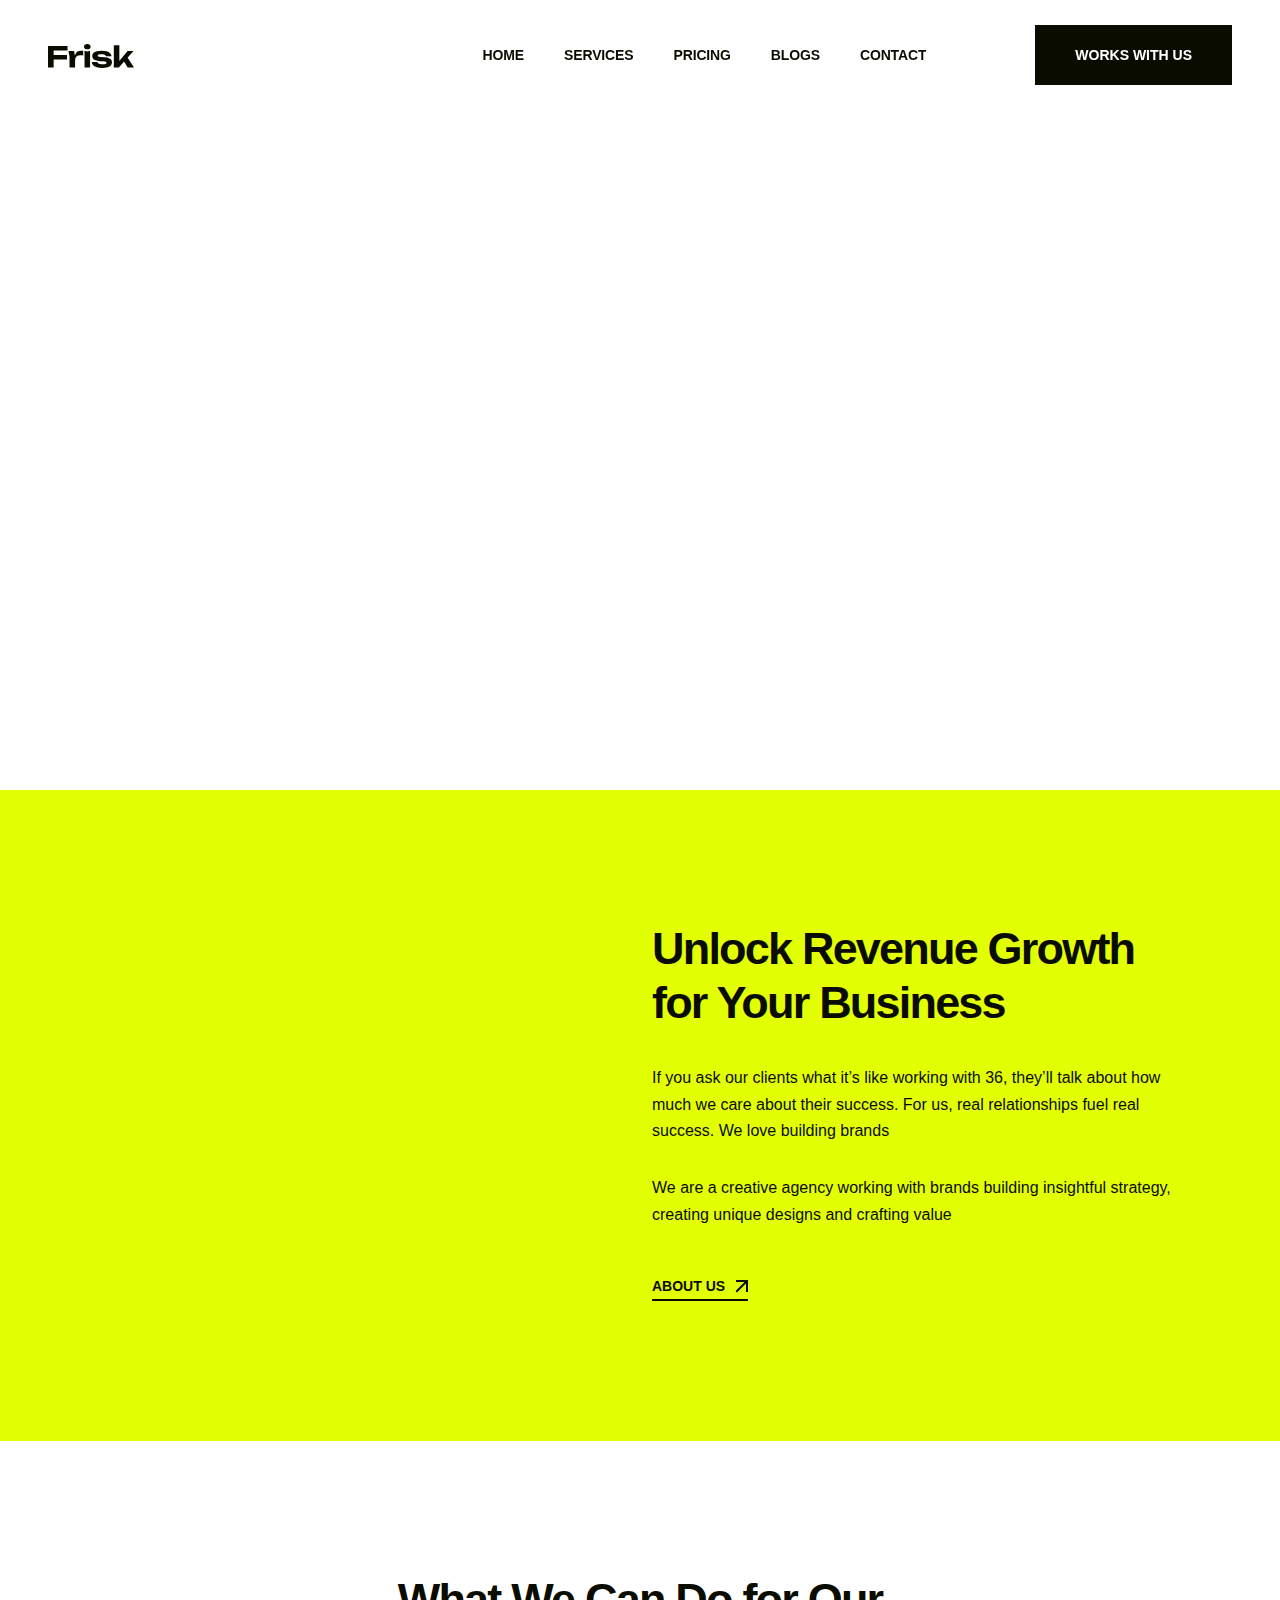
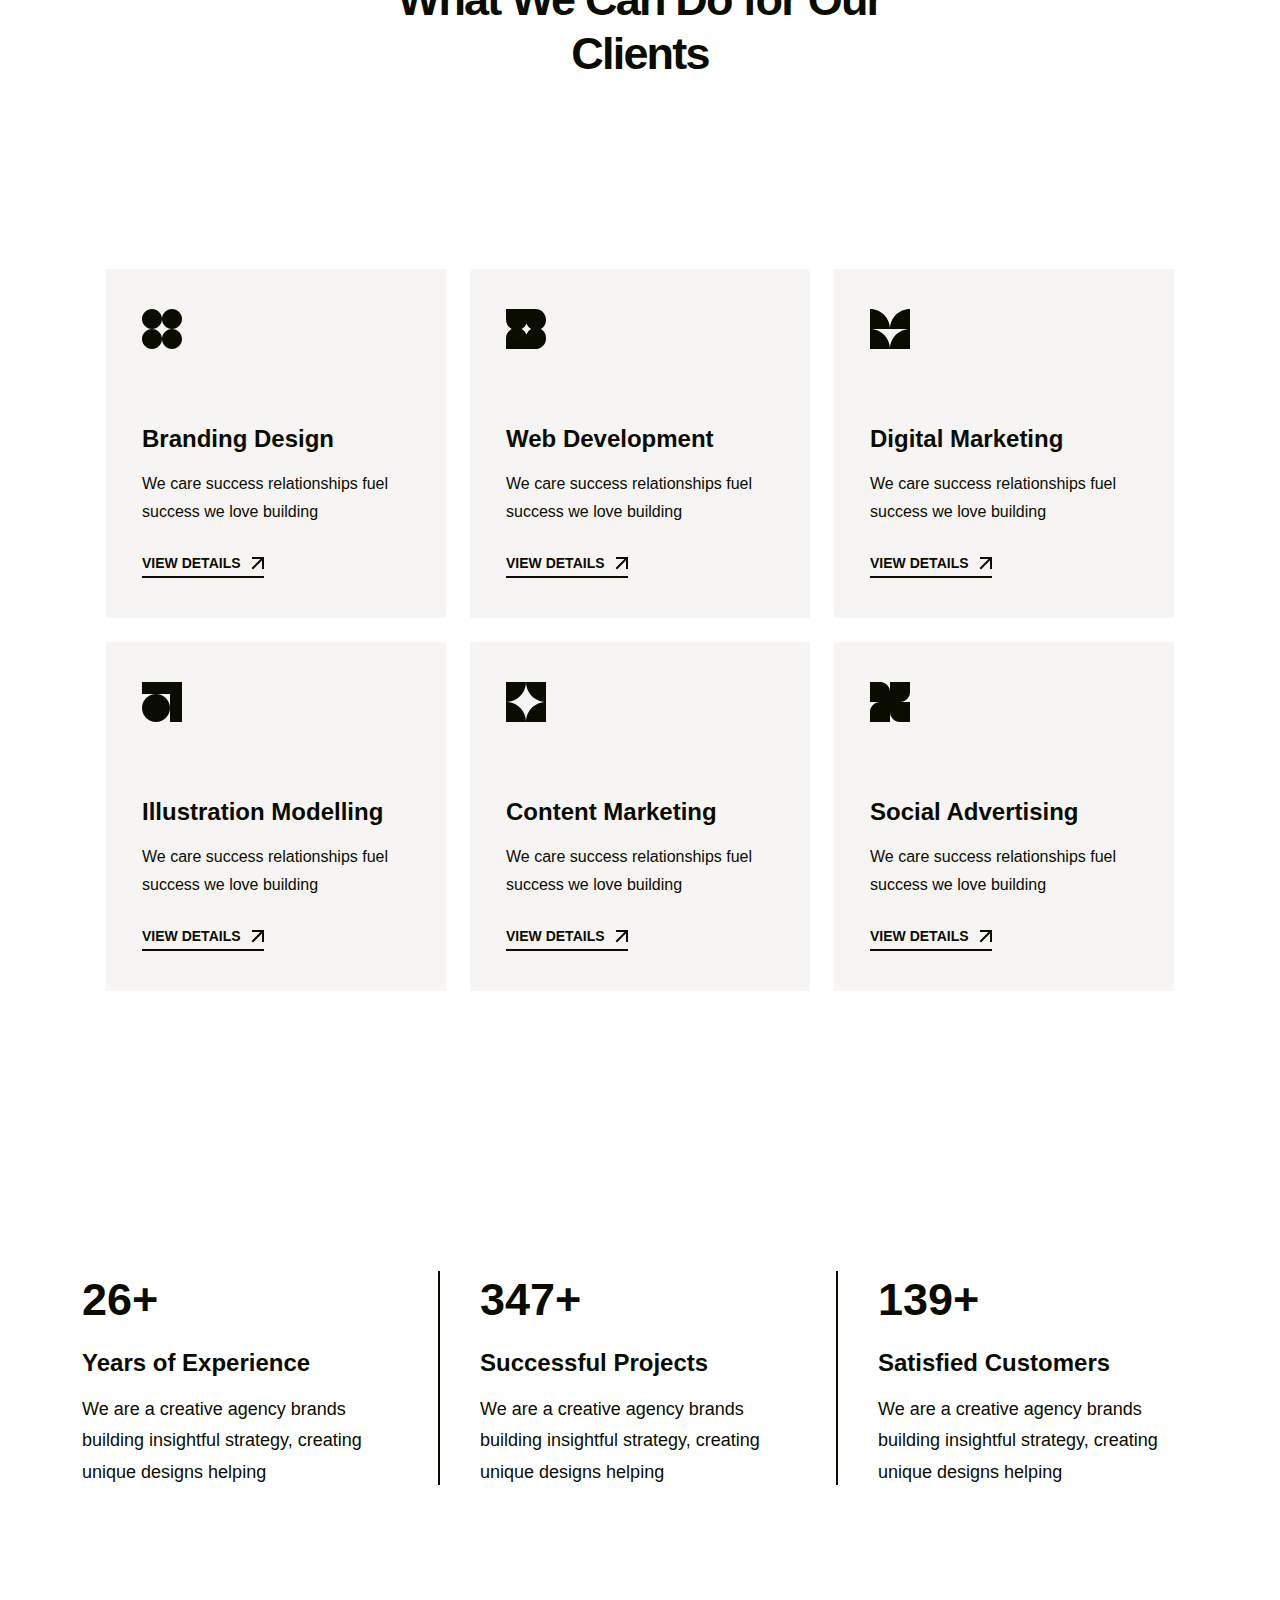
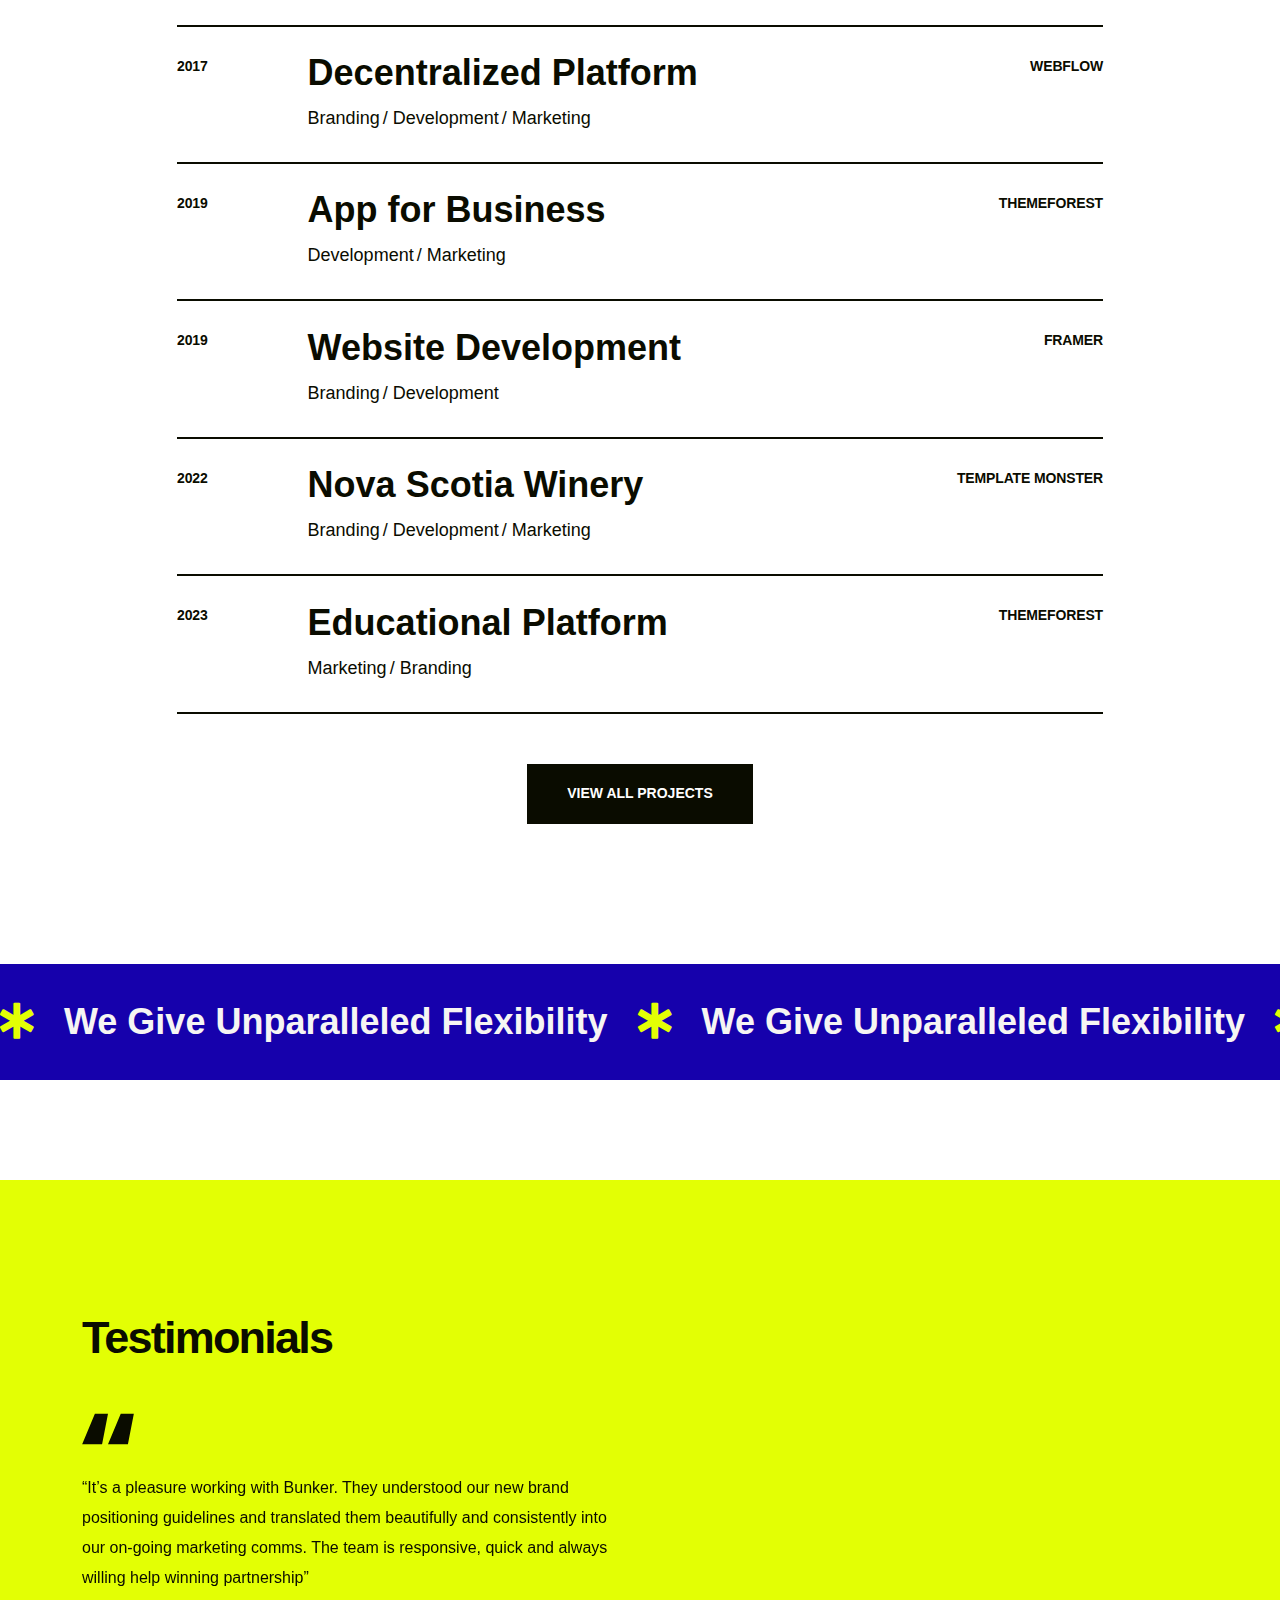
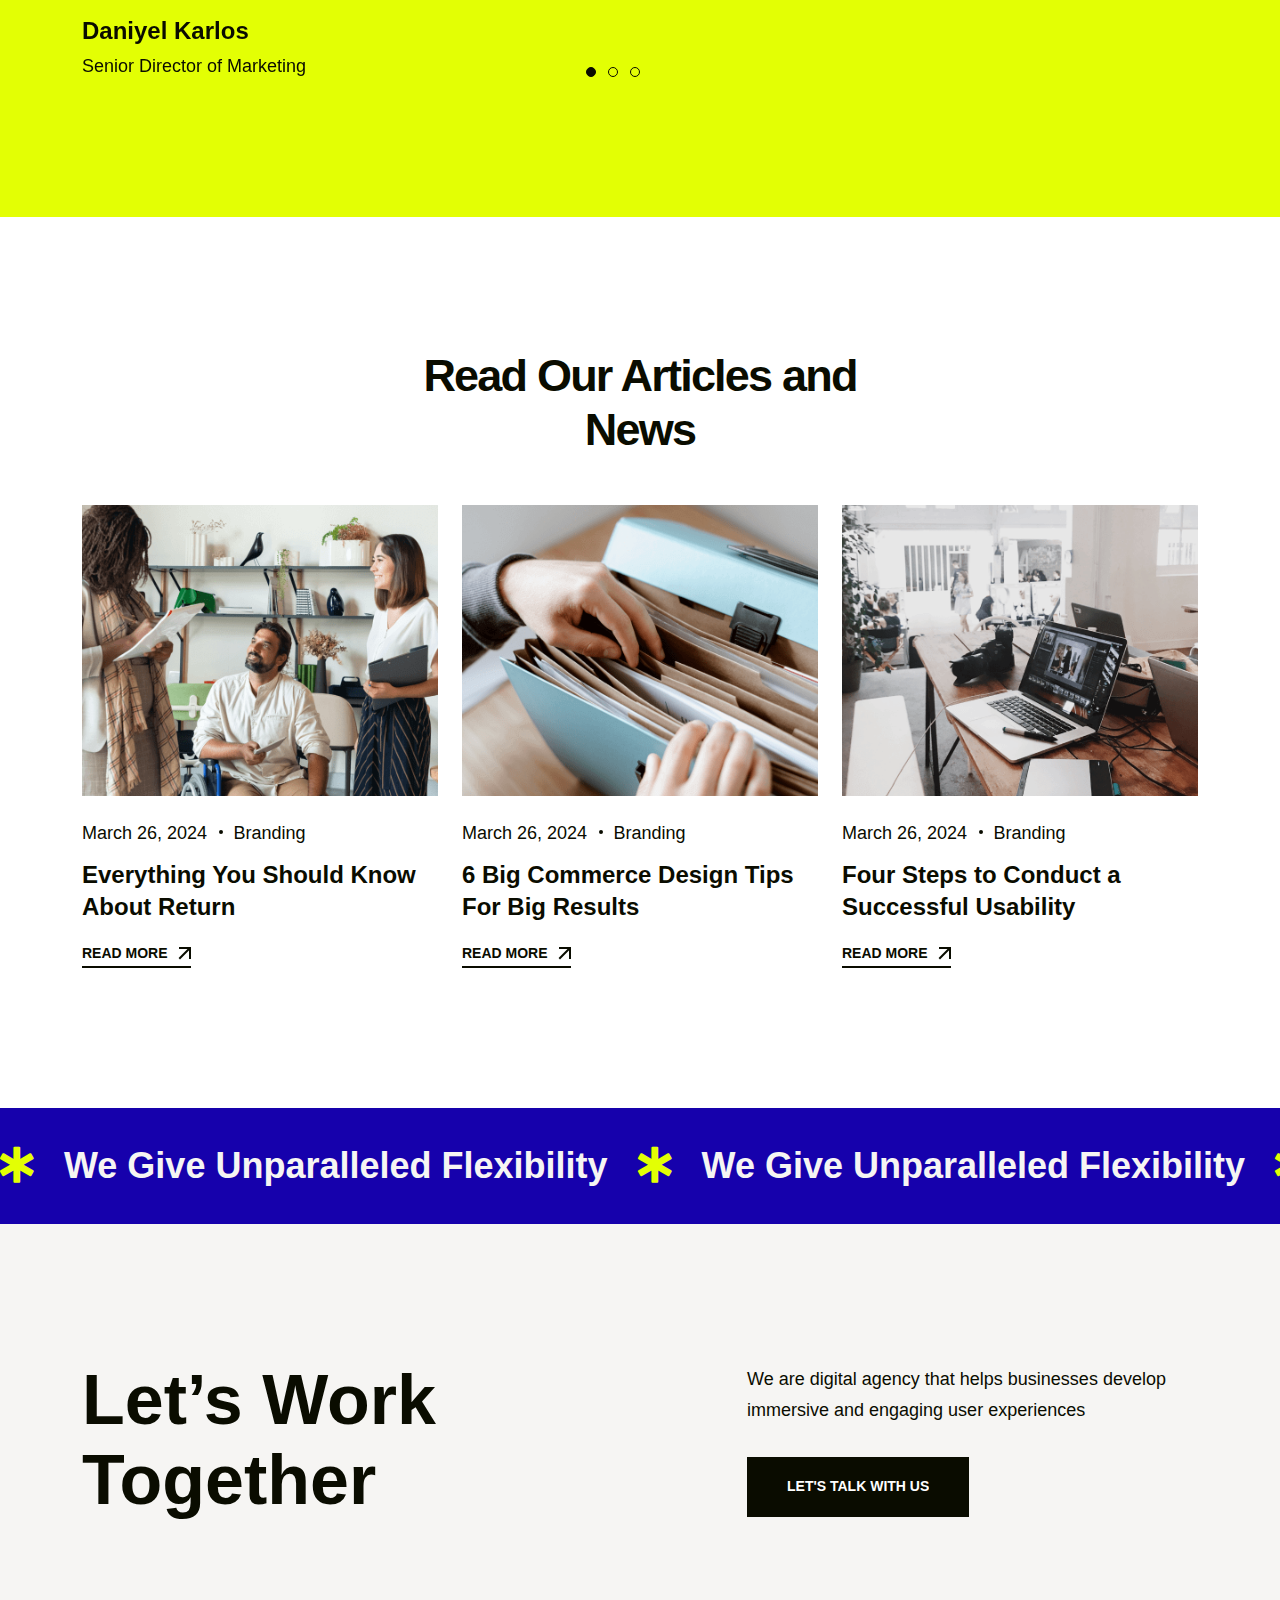
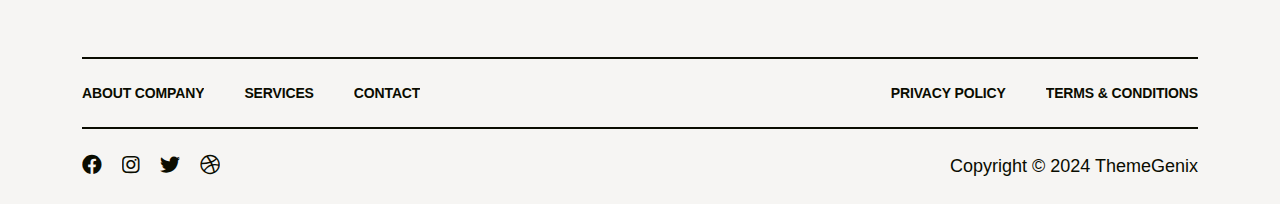
==== index.html @ 321abffb "orbital initial designs are done" ====
<!doctype html>
<html class="no-js" lang="zxx">


<!-- Mirrored from html.themegenix.com/frisk/index.html by HTTrack Website Copier/3.x [XR&CO'2014], Sun, 05 Jan 2025 12:15:01 GMT -->

<head>
    <meta charset="utf-8">
    <meta http-equiv="x-ua-compatible" content="ie=edge">
    <title>Frisk - Creative Agency & Portfolio HTML Template</title>
    <meta name="description" content="Frisk - Creative Agency & Portfolio HTML Template">
    <meta name="keywords" content="Frisk - Creative Agency & Portfolio HTML Template">
    <meta name="robots" content="INDEX,FOLLOW">

    <!-- Mobile Specific Metas -->
    <meta name="viewport" content="width=device-width, initial-scale=1, shrink-to-fit=no">

    <!-- Favicons - Place favicon.ico in the root directory -->
    <link rel="icon" type="image/png" sizes="32x32" href="assets/img/favicons/favicon.png">
    <meta name="msapplication-TileColor" content="#ffffff">
    <meta name="msapplication-TileImage" content="assets/img/favicons/ms-icon-144x144.html">
    <meta name="theme-color" content="#ffffff">

    <!--==============================
	  Google Fonts
	============================== -->
    <link rel="preconnect" href="../../fonts.googleapis.com/index.html">
    <link rel="preconnect" href="../../fonts.gstatic.com/index.html" crossorigin>
    <link
        href="../../fonts.googleapis.com/css28337.css?family=Poppins:wght@300;400;500;600;700;800&amp;family=Unbounded:wght@400;500;600;700&amp;display=swap"
        rel="stylesheet">



    <!--==============================
	    All CSS File
	============================== -->
    <link rel="stylesheet" href="assets/css/bootstrap.min.css">
    <link rel="stylesheet" href="assets/css/all.min.css">
    <link rel="stylesheet" href="assets/css/magnific-popup.min.css">
    <link rel="stylesheet" href="assets/css/slick.min.css">
    <link rel="stylesheet" href="assets/css/animate.min.css">
    <link rel="stylesheet" href="assets/css/imageRevealHover.css">
    <!-- Theme Custom CSS -->
    <link rel="stylesheet" href="assets/css/style.css">

</head>

<body>
    <!--********************************
   		Code Start From Here
	******************************** -->

    <!--==============================
     Preloader
    ==============================-->
    <div class="preloader">
        <div class="preloader-inner">
            <span></span>
            <span></span>
            <span></span>
            <span></span>
        </div>
    </div>

    <div class="popup-search-box">
        <button class="searchClose"><img src="assets/img/icon/close.svg" alt="img"></button>
        <form action="#">
            <input type="text" placeholder="Search Here..">
            <button type="submit"><img src="assets/img/icon/search-white.svg" alt="img"></button>
        </form>
    </div>

    <div class="sidemenu-wrapper">
        <div class="sidemenu-content">
            <button class="closeButton sideMenuCls"><img src="assets/img/icon/close.svg" alt="icon"></button>
            <div class="widget footer-widget">
                <div class="widget-about">
                    <div class="footer-logo">
                        <a href="index.html"><img src="assets/img/logo-white.svg" alt="Ovation"></a>
                    </div>
                    <p class="about-text">We are digital agency that helps businesses develop immersive and engaging</p>
                    <div class="sidebar-wrap">
                        <h6>27 Division St, New York,</h6>
                        <h6>NY 10002, USA</h6>
                    </div>
                    <div class="sidebar-wrap">
                        <h6><a href="tel:1800123654987">+1 800 123 654 987 </a></h6>
                        <h6><a href="mailto:frisk.agency@mail.com">frisk.agency@mail.com</a></h6>
                    </div>
                    <div class="social-btn style2">
                        <a href="https://www.facebook.com/">
                            <span class="link-effect">
                                <span class="effect-1"><i class="fab fa-facebook"></i></span>
                                <span class="effect-1"><i class="fab fa-facebook"></i></span>
                            </span>
                        </a>
                        <a href="https://instagram.com/">
                            <span class="link-effect">
                                <span class="effect-1"><i class="fab fa-instagram"></i></span>
                                <span class="effect-1"><i class="fab fa-instagram"></i></span>
                            </span>
                        </a>
                        <a href="https://twitter.com/">
                            <span class="link-effect">
                                <span class="effect-1"><i class="fab fa-twitter"></i></span>
                                <span class="effect-1"><i class="fab fa-twitter"></i></span>
                            </span>
                        </a>
                        <a href="https://dribbble.com/">
                            <span class="link-effect">
                                <span class="effect-1"><i class="fab fa-dribbble"></i></span>
                                <span class="effect-1"><i class="fab fa-dribbble"></i></span>
                            </span>
                        </a>
                    </div>
                </div>
            </div>
            <div class="d-flex justify-content-end">
                <a href="contact.html" class="chat-btn gsap-magnetic">Let’s Talk with us</a>
            </div>
        </div>
    </div>
    <!--==============================
    Mobile Menu
    ============================== -->
    <div class="mobile-menu-wrapper">
        <div class="mobile-menu-area">
            <button class="menu-toggle"><i class="fas fa-times"></i></button>
            <div class="mobile-logo">
                <a href="index.html"><img src="assets/img/logo.svg" alt="Ovation"></a>
            </div>
            <div class="mobile-menu">
                <ul>
                    <li class="menu-item-has-children">
                        <a href="index.html">Home</a>
                    </li>
                    <li class="menu-item-has-children">
                        <a href="service.html">Services</a>
                    </li>
                    <li class="menu-item-has-children">
                        <a href="pricing.html">Pricing</a>
                    </li>
                    <li class="menu-item-has-children">
                        <a href="blog-2.html">Blogs</a>
                    </li>
                    <li>
                        <a href="contact.html">Contact</a>
                    </li>
                </ul>
            </div>
            <div class="sidebar-wrap">
                <h6>27 Division St, New York,</h6>
                <h6>NY 10002, USA</h6>
            </div>
            <div class="sidebar-wrap">
                <h6><a href="tel:1800123654987">+1 800 123 654 987 </a></h6>
                <h6><a href="mailto:frisk.agency@mail.com">frisk.agency@mail.com</a></h6>
            </div>
            <div class="social-btn style3">
                <a href="https://www.facebook.com/">
                    <span class="link-effect">
                        <span class="effect-1"><i class="fab fa-facebook"></i></span>
                        <span class="effect-1"><i class="fab fa-facebook"></i></span>
                    </span>
                </a>
                <a href="https://instagram.com/">
                    <span class="link-effect">
                        <span class="effect-1"><i class="fab fa-instagram"></i></span>
                        <span class="effect-1"><i class="fab fa-instagram"></i></span>
                    </span>
                </a>
                <a href="https://twitter.com/">
                    <span class="link-effect">
                        <span class="effect-1"><i class="fab fa-twitter"></i></span>
                        <span class="effect-1"><i class="fab fa-twitter"></i></span>
                    </span>
                </a>
                <a href="https://dribbble.com/">
                    <span class="link-effect">
                        <span class="effect-1"><i class="fab fa-dribbble"></i></span>
                        <span class="effect-1"><i class="fab fa-dribbble"></i></span>
                    </span>
                </a>
            </div>
        </div>
    </div>
    <!--==============================
	Header Area
    ==============================-->
    <header class="nav-header header-layout1">
        <div class="sticky-wrapper">
            <!-- Main Menu Area -->
            <div class="menu-area">
                <div class="container-fluid">
                    <div class="row align-items-center justify-content-between">
                        <div class="col-auto">
                            <div class="header-logo">
                                <a href="index.html"><img src="assets/img/logo.svg" alt="logo"></a>
                            </div>
                        </div>
                        <div class="col-auto ms-auto">
                            <nav class="main-menu d-none d-lg-inline-block">
                                <ul>
                                    <li class="active menu-item-has-children">
                                        <a href="index.html">
                                            <span class="link-effect">
                                                <span class="effect-1">HOME</span>
                                                <span class="effect-1">HOME</span>
                                            </span>
                                        </a>
                                    </li>
                                    <li class="menu-item-has-children">
                                        <a href="service.html">
                                            <span class="link-effect">
                                                <span class="effect-1">SERVICES</span>
                                                <span class="effect-1">SERVICES</span>
                                            </span>
                                        </a>
                                    </li>
                                    <li class="menu-item-has-children">
                                        <a href="pricing.html">
                                            <span class="link-effect">
                                                <span class="effect-1">PRICING</span>
                                                <span class="effect-1">PRICING</span>
                                            </span>
                                        </a>
                                    </li>
                                    <li class="menu-item-has-children">
                                        <a href="blog-2.html">
                                            <span class="link-effect">
                                                <span class="effect-1">BLOGS</span>
                                                <span class="effect-1">BLOGS</span>
                                            </span>
                                        </a>
                                    </li>
                                    <li>
                                        <a href="contact.html">
                                            <span class="link-effect">
                                                <span class="effect-1">CONTACT</span>
                                                <span class="effect-1">CONTACT</span>
                                            </span>
                                        </a>
                                    </li>
                                </ul>
                            </nav>
                            <div class="navbar-right d-inline-flex d-lg-none">
                                <button type="button" class="menu-toggle sidebar-btn">
                                    <span class="line"></span>
                                    <span class="line"></span>
                                    <span class="line"></span>
                                </button>
                            </div>
                        </div>
                        <div class="col-auto d-none d-lg-block">
                            <div class="header-button">
                                <a href="project.html" class="btn">
                                    <span class="link-effect">
                                        <span class="effect-1">WORKS WITH US</span>
                                        <span class="effect-1">WORKS WITH US</span>
                                    </span>
                                </a>
                            </div>
                        </div>
                        <!-- <div class="col-auto d-none d-lg-block">
                            <div class="header-button">
                                <button type="button" class="sidebar-btn sideMenuToggler">
                                    <span class="line"></span>
                                    <span class="line"></span>
                                    <span class="line"></span>
                                </button>
                            </div>
                        </div> -->
                    </div>
                </div>
            </div>
        </div>
    </header>

    <!--==============================
    Hero Area
    ==============================-->
    <div class="hero-wrapper hero-1" id="hero">
        <div class="container">
            <div class="hero-style1">
                <div class="row">
                    <div class="col-lg-12">
                        <h1 class="hero-title wow img-custom-anim-left" data-wow-duration="1.5s" data-wow-delay="0.1s">
                            Next Generation</h1>

                        <h1 class="hero-title text-lg-end wow img-custom-anim-right" data-wow-duration="1.7s"
                            data-wow-delay="0.1s">Digital Agency</h1>
                    </div>
                    <div class="col-lg-6 offset-lg-6">
                        <p class="hero-text wow img-custom-anim-right" data-wow-duration="1.5s" data-wow-delay="0.1s">We
                            are digital agency that helps businesses develop immersive and engaging user experiences
                            that drive top level growth</p>
                        <div class="btn-group fade_right">
                            <a href="project.html" class="btn wow img-custom-anim-right">
                                <span class="link-effect">
                                    <span class="effect-1">VIEW OUR WORKS</span>
                                    <span class="effect-1">VIEW OUR WORKS</span>
                                </span>
                            </a>
                        </div>
                    </div>
                </div>
                <div class="hero-year-tag wow img-custom-anim-left">
                    <img src="assets/img/icon/worldwide.svg" alt="img">
                    <h6>Agency of this year worldwide</h6>
                </div>
            </div>
        </div>
    </div>
    <!--======== / Hero Section ========-->

    <!--==============================
    About Area
    ==============================-->
    <div class="about-area-1 space bg-theme">
        <div class="about-img-1-1 shape-mockup img-custom-anim-left wow" data-left="0" data-top="-100px"
            data-bottom="140px" data-wow-duration="1.5s" data-wow-delay="0.1s">
            <img src="assets/img/normal/about_1-1.jpg" alt="img">
        </div>
        <div class="container">
            <div class="row align-items-center justify-content-end">
                <div class="col-lg-6">
                    <div class="overflow-hidden">
                        <div class="about-content-wrap ">
                            <div class="title-area mb-0">
                                <h2 class="sec-title">Unlock Revenue Growth for Your Business</h2>
                                <p class="sec-text mt-35">If you ask our clients what it’s like working with 36, they’ll
                                    talk about how much we care about their success. For us, real relationships fuel
                                    real success. We love building brands</p>
                                <p class="sec-text mt-30">We are a creative agency working with brands building
                                    insightful strategy, creating unique designs and crafting value</p>
                                <div class="btn-wrap mt-50">
                                    <a href="about.html" class="link-btn">
                                        <span class="link-effect">
                                            <span class="effect-1">ABOUT US</span>
                                            <span class="effect-1">ABOUT US</span>
                                        </span>
                                        <img src="assets/img/icon/arrow-left-top.svg" alt="icon">
                                    </a>
                                </div>
                            </div>
                        </div>
                    </div>
                </div>
            </div>
        </div>
    </div>

    <!--==============================
    Faq Area
    ==============================-->
    <div class="faq-area-1 space overflow-hidden">
        <div class="container">
            <div class="row justify-content-center">
                <div class="col-xl-6 col-lg-8">
                    <div class="title-area text-center ">
                        <h2 class="sec-title">What We Can Do for Our Clients</h2>
                    </div>
                </div>
                <div class="feature-area-1 space">
                    <div class="container">
                        <div class="row gy-4 align-items-center justify-content-center">
                            <div class="col-xl-4 col-md-6">
                                <div class="feature-card">
                                    <div class="feature-card-icon">
                                        <img src="assets/img/icon/feature-icon1-1.svg" alt="icon">
                                    </div>
                                    <h4 class="feature-card-title">
                                        <a href="service.html">Branding Design</a>
                                    </h4>
                                    <p class="feature-card-text">We care success relationships fuel success we love
                                        building</p>
                                    <a href="service-details.html" class="link-btn">
                                        <span class="link-effect">
                                            <span class="effect-1">VIEW DETAILS</span>
                                            <span class="effect-1">VIEW DETAILS</span>
                                        </span>
                                        <img src="assets/img/icon/arrow-left-top.svg" alt="icon">
                                    </a>
                                </div>
                            </div>
                            <div class="col-xl-4 col-md-6">
                                <div class="feature-card">
                                    <div class="feature-card-icon">
                                        <img src="assets/img/icon/feature-icon1-2.svg" alt="icon">
                                    </div>
                                    <h4 class="feature-card-title">
                                        <a href="service.html">Web Development</a>
                                    </h4>
                                    <p class="feature-card-text">We care success relationships fuel success we love
                                        building</p>
                                    <a href="service-details.html" class="link-btn">
                                        <span class="link-effect">
                                            <span class="effect-1">VIEW DETAILS</span>
                                            <span class="effect-1">VIEW DETAILS</span>
                                        </span>
                                        <img src="assets/img/icon/arrow-left-top.svg" alt="icon">
                                    </a>
                                </div>
                            </div>
                            <div class="col-xl-4 col-md-6">
                                <div class="feature-card">
                                    <div class="feature-card-icon">
                                        <img src="assets/img/icon/feature-icon1-4.svg" alt="icon">
                                    </div>
                                    <h4 class="feature-card-title">
                                        <a href="service.html">Digital Marketing</a>
                                    </h4>
                                    <p class="feature-card-text">We care success relationships fuel success we love
                                        building</p>
                                    <a href="service-details.html" class="link-btn">
                                        <span class="link-effect">
                                            <span class="effect-1">VIEW DETAILS</span>
                                            <span class="effect-1">VIEW DETAILS</span>
                                        </span>
                                        <img src="assets/img/icon/arrow-left-top.svg" alt="icon">
                                    </a>
                                </div>
                            </div>
                            <div class="col-xl-4 col-md-6">
                                <div class="feature-card">
                                    <div class="feature-card-icon">
                                        <img src="assets/img/icon/feature-icon1-3.svg" alt="icon">
                                    </div>
                                    <h4 class="feature-card-title">
                                        <a href="service.html">Illustration Modelling</a>
                                    </h4>
                                    <p class="feature-card-text">We care success relationships fuel success we love
                                        building</p>
                                    <a href="service-details.html" class="link-btn">
                                        <span class="link-effect">
                                            <span class="effect-1">VIEW DETAILS</span>
                                            <span class="effect-1">VIEW DETAILS</span>
                                        </span>
                                        <img src="assets/img/icon/arrow-left-top.svg" alt="icon">
                                    </a>
                                </div>
                            </div>
                            <div class="col-xl-4 col-md-6">
                                <div class="feature-card">
                                    <div class="feature-card-icon">
                                        <img src="assets/img/icon/feature-icon1-5.svg" alt="icon">
                                    </div>
                                    <h4 class="feature-card-title">
                                        <a href="service.html">Content Marketing</a>
                                    </h4>
                                    <p class="feature-card-text">We care success relationships fuel success we love
                                        building</p>
                                    <a href="service-details.html" class="link-btn">
                                        <span class="link-effect">
                                            <span class="effect-1">VIEW DETAILS</span>
                                            <span class="effect-1">VIEW DETAILS</span>
                                        </span>
                                        <img src="assets/img/icon/arrow-left-top.svg" alt="icon">
                                    </a>
                                </div>
                            </div>
                            <div class="col-xl-4 col-md-6">
                                <div class="feature-card">
                                    <div class="feature-card-icon">
                                        <img src="assets/img/icon/feature-icon1-6.svg" alt="icon">
                                    </div>
                                    <h4 class="feature-card-title">
                                        <a href="service.html">Social Advertising</a>
                                    </h4>
                                    <p class="feature-card-text">We care success relationships fuel success we love
                                        building</p>
                                    <a href="service-details.html" class="link-btn">
                                        <span class="link-effect">
                                            <span class="effect-1">VIEW DETAILS</span>
                                            <span class="effect-1">VIEW DETAILS</span>
                                        </span>
                                        <img src="assets/img/icon/arrow-left-top.svg" alt="icon">
                                    </a>
                                </div>
                            </div>
                        </div>
                    </div>
                </div>
            </div>
        </div>
    </div>

    <div class="counter-area-1 overflow-hidden">
        <div class="container">
            <div class="row gy-40 align-items-center justify-content-lg-between justify-content-center">
                <div class="col-xl-auto col-lg-4 col-md-6 counter-divider">
                    <div class="counter-card">
                        <h3 class="counter-card_number">
                            <span class="counter-number">26</span>+
                        </h3>
                        <h4 class="counter-card_title">Years of Experience</h4>
                        <p class="counter-card_text">We are a creative agency brands building insightful strategy,
                            creating
                            unique designs helping</p>
                    </div>
                </div>
                <div class="col-xl-auto col-lg-4 col-md-6 counter-divider">
                    <div class="counter-card">
                        <h3 class="counter-card_number">
                            <span class="counter-number">347</span>+
                        </h3>
                        <h4 class="counter-card_title">Successful Projects</h4>
                        <p class="counter-card_text">We are a creative agency brands building insightful strategy,
                            creating
                            unique designs helping</p>
                    </div>
                </div>
                <div class="col-xl-auto col-lg-4 col-md-6 counter-divider">
                    <div class="counter-card">
                        <h3 class="counter-card_number">
                            <span class="counter-number">139</span>+
                        </h3>
                        <h4 class="counter-card_title">Satisfied Customers</h4>
                        <p class="counter-card_text">We are a creative agency brands building insightful strategy,
                            creating
                            unique designs helping</p>
                    </div>
                </div>
            </div>
        </div>
    </div>

    <!--==============================
        Portfolio Area
    ==============================-->
    <div class="award-area-1 space overflow-hidden">
        <div class="container">
            <div class="row justify-content-center">
                <div class="col-lg-10">
                    <ul class="award-wrap-area">
                        <li class="single-award-list style2 tg-img-reveal-item" data-fx="1"
                            data-img="assets/img/award/award-1-1.png">
                            <span class="award-year">2017</span>
                            <div class="award-details">
                                <h4><a href="project.html">Decentralized Platform</a></h4>
                                <div class="award-meta">
                                    <a href="project.html">Branding</a>
                                    <a href="project.html">Development</a>
                                    <a href="project.html">Marketing</a>
                                </div>
                            </div>
                            <span class="award-tag">Webflow</span>
                        </li>
                        <li class="single-award-list style2 tg-img-reveal-item" data-fx="1"
                            data-img="assets/img/award/award-1-2.png">
                            <span class="award-year">2019</span>
                            <div class="award-details">
                                <h4><a href="project.html">App for Business</a></h4>
                                <div class="award-meta">
                                    <a href="project.html">Development</a>
                                    <a href="project.html">Marketing</a>
                                </div>
                            </div>
                            <span class="award-tag">Themeforest</span>
                        </li>
                        <li class="single-award-list style2 tg-img-reveal-item" data-fx="1"
                            data-img="assets/img/award/award-1-3.png">
                            <span class="award-year">2019</span>
                            <div class="award-details">
                                <h4><a href="project.html">Website Development</a></h4>
                                <div class="award-meta">
                                    <a href="project.html">Branding</a>
                                    <a href="project.html">Development</a>
                                </div>
                            </div>
                            <span class="award-tag">Framer</span>
                        </li>
                        <li class="single-award-list style2 tg-img-reveal-item" data-fx="1"
                            data-img="assets/img/award/award-1-4.png">
                            <span class="award-year">2022</span>
                            <div class="award-details">
                                <h4><a href="project.html">Nova Scotia Winery</a></h4>
                                <div class="award-meta">
                                    <a href="project.html">Branding</a>
                                    <a href="project.html">Development</a>
                                    <a href="project.html">Marketing</a>
                                </div>
                            </div>
                            <span class="award-tag">Template monster</span>
                        </li>
                        <li class="single-award-list style2 tg-img-reveal-item" data-fx="1"
                            data-img="assets/img/award/award-1-5.png">
                            <span class="award-year">2023</span>
                            <div class="award-details">
                                <h4><a href="project.html">Educational Platform</a></h4>
                                <div class="award-meta">
                                    <a href="project.html">Marketing</a>
                                    <a href="project.html">Branding</a>
                                </div>
                            </div>
                            <span class="award-tag">Themeforest</span>
                        </li>
                    </ul>
                    <div class="btn-wrap mt-50 justify-content-center">
                        <a href="project.html" class="btn">
                            <span class="link-effect">
                                <span class="effect-1">VIEW ALL PROJECTS</span>
                                <span class="effect-1">VIEW ALL PROJECTS</span>
                            </span>
                        </a>
                    </div>
                </div>
            </div>
        </div>
    </div>

    <!--==============================
    Team Area
    ==============================-->
    <!-- <div class="team-area-1 space overflow-hidden">
        <div class="container">
            <div class="row justify-content-center">
                <div class="col-lg-6">
                    <div class="title-area text-center">
                        <h2 class="sec-title">Our Team Behind The Studio</h2>
                    </div>
                </div>
            </div>
        </div>
        <div class="container">
            <div class="row gy-4 justify-content-center">
                <div class="col-lg-3 col-md-6">
                    <div class="team-card">
                        <div class="team-card_img">
                            <img src="assets/img/team/team-1-1.png" alt="Team Image">
                        </div>
                        <div class="team-card_content">
                            <h3 class="team-card_title"><a href="team-details.html">Daniyel Karlos</a></h3>
                            <span class="team-card_desig">Web Developer</span>
                        </div>
                    </div>
                </div>
                <div class="col-lg-3 col-md-6">
                    <div class="team-card">
                        <div class="team-card_img">
                            <img src="assets/img/team/team-1-2.png" alt="Team Image">
                        </div>
                        <div class="team-card_content">
                            <h3 class="team-card_title"><a href="team-details.html">Daniyel Karlos</a></h3>
                            <span class="team-card_desig">Web Developer</span>
                        </div>
                    </div>
                </div>
                <div class="col-lg-3 col-md-6">
                    <div class="team-card">
                        <div class="team-card_img">
                            <img src="assets/img/team/team-1-3.png" alt="Team Image">
                        </div>
                        <div class="team-card_content">
                            <h3 class="team-card_title"><a href="team-details.html">Daniyel Karlos</a></h3>
                            <span class="team-card_desig">Web Developer</span>
                        </div>
                    </div>
                </div>
                <div class="col-lg-3 col-md-6">
                    <div class="team-card">
                        <div class="team-card_img">
                            <img src="assets/img/team/team-1-4.png" alt="Team Image">
                        </div>
                        <div class="team-card_content">
                            <h3 class="team-card_title"><a href="team-details.html">Daniyel Karlos</a></h3>
                            <span class="team-card_desig">Web Developer</span>
                        </div>
                    </div>
                </div>
            </div>
        </div>
    </div> -->

    <div class="container-fluid p-0 overflow-hidden">
        <div class="slider__marquee clearfix marquee-wrap">
            <div class="marquee_mode marquee__group">
                <h6 class="item m-item"><a href="#"><i class="fas fa-star-of-life"></i> We Give Unparalleled
                        Flexibility</a>
                </h6>
                <h6 class="item m-item"><a href="#"><i class="fas fa-star-of-life"></i> We Give Unparalleled
                        Flexibility</a>
                </h6>
                <h6 class="item m-item"><a href="#"><i class="fas fa-star-of-life"></i> We Give Unparalleled
                        Flexibility</a>
                </h6>
                <h6 class="item m-item"><a href="#"><i class="fas fa-star-of-life"></i> We Give Unparalleled
                        Flexibility</a>
                </h6>
            </div>
        </div>
    </div>
    <!--==============================
    Testimonial Area
    ==============================-->
    <div class="testimonial-area-1 space bg-theme">
        <div class="testimonial-img-1-1 shape-mockup wow img-custom-anim-right" data-wow-duration="1.5s"
            data-wow-delay="0.2s" data-right="0" data-top="-100px" data-bottom="140px">
            <img src="assets/img/testimonial/testi_thumb1_1.jpg" alt="img">
        </div>
        <div class="container">
            <div class="row">
                <div class="col-lg-6">
                    <div class="title-area ">
                        <h2 class="sec-title">Testimonials</h2>
                    </div>
                    <div class="quote-icon ">
                        <img src="assets/img/icon/quote.svg" alt="icon">
                    </div>
                    <div class="row global-carousel testi-slider1" data-slide-show="1" data-dots="true"
                        data-xl-dots="true" data-ml-dots="true">
                        <div class="col-lg-4">
                            <div class="testi-box ">
                                <p class="testi-box_text">“It’s a pleasure working with Bunker. They understood our new
                                    brand positioning guidelines and translated them beautifully and consistently into
                                    our on-going marketing comms. The team is responsive, quick and always willing help
                                    winning partnership”</p>
                                <div class="testi-box_profile">
                                    <h4 class="testi-box_name">Daniyel Karlos</h4>
                                    <span class="testi-box_desig">Senior Director of Marketing</span>
                                </div>
                            </div>
                        </div>
                        <div class="col-lg-4">
                            <div class="testi-box ">
                                <p class="testi-box_text">“It’s a pleasure working with Bunker. They understood our new
                                    brand positioning guidelines and translated them beautifully and consistently into
                                    our on-going marketing comms. The team is responsive, quick and always willing help
                                    winning partnership”</p>
                                <div class="testi-box_profile">
                                    <h4 class="testi-box_name">Daniyel Karlos</h4>
                                    <span class="testi-box_desig">Senior Director of Marketing</span>
                                </div>
                            </div>
                        </div>
                        <div class="col-lg-4">
                            <div class="testi-box ">
                                <p class="testi-box_text">“It’s a pleasure working with Bunker. They understood our new
                                    brand positioning guidelines and translated them beautifully and consistently into
                                    our on-going marketing comms. The team is responsive, quick and always willing help
                                    winning partnership”</p>
                                <div class="testi-box_profile">
                                    <h4 class="testi-box_name">Daniyel Karlos</h4>
                                    <span class="testi-box_desig">Senior Director of Marketing</span>
                                </div>
                            </div>
                        </div>
                    </div>
                </div>
            </div>

        </div>
    </div>

    <!--==============================
    Blog Area
    ==============================-->
    <section class="blog-area space">
        <div class="container">
            <div class="row justify-content-center">
                <div class="col-xxl-7 col-xl-6 col-lg-8">
                    <div class="title-area text-center">
                        <h2 class="sec-title">Read Our Articles and News</h2>
                    </div>
                </div>
            </div>
            <div class="row gy-40 justify-content-center">
                <div class="col-lg-4 col-md-6">
                    <div class="blog-card">
                        <div class="blog-img">
                            <a href="blog-details.html">
                                <img src="assets/img/blog/blog_1_1.png" alt="blog image">
                            </a>
                        </div>
                        <div class="blog-content">
                            <div class="post-meta-item blog-meta">
                                <a href="blog.html">March 26, 2024</a>
                                <a href="blog.html">Branding</a>
                            </div>
                            <h4 class="blog-title"><a href="blog-details.html">Everything You Should Know About
                                    Return</a></h4>
                            <a href="blog-details.html" class="link-btn">
                                <span class="link-effect">
                                    <span class="effect-1">READ MORE</span>
                                    <span class="effect-1">READ MORE</span>
                                </span>
                                <img src="assets/img/icon/arrow-left-top.svg" alt="icon">
                            </a>
                        </div>
                    </div>
                </div>
                <div class="col-lg-4 col-md-6">
                    <div class="blog-card">
                        <div class="blog-img">
                            <a href="blog-details.html">
                                <img src="assets/img/blog/blog_1_2.png" alt="blog image">
                            </a>
                        </div>
                        <div class="blog-content">
                            <div class="post-meta-item blog-meta">
                                <a href="blog.html">March 26, 2024</a>
                                <a href="blog.html">Branding</a>
                            </div>
                            <h4 class="blog-title"><a href="blog-details.html">6 Big Commerce Design Tips For Big
                                    Results</a></h4>
                            <a href="blog-details.html" class="link-btn">
                                <span class="link-effect">
                                    <span class="effect-1">READ MORE</span>
                                    <span class="effect-1">READ MORE</span>
                                </span>
                                <img src="assets/img/icon/arrow-left-top.svg" alt="icon">
                            </a>
                        </div>
                    </div>
                </div>
                <div class="col-lg-4 col-md-6">
                    <div class="blog-card">
                        <div class="blog-img">
                            <a href="blog-details.html">
                                <img src="assets/img/blog/blog_1_3.png" alt="blog image">
                            </a>
                        </div>
                        <div class="blog-content">
                            <div class="post-meta-item blog-meta">
                                <a href="blog.html">March 26, 2024</a>
                                <a href="blog.html">Branding</a>
                            </div>
                            <h4 class="blog-title"><a href="blog-details.html">Four Steps to Conduct a Successful
                                    Usability</a></h4>
                            <a href="blog-details.html" class="link-btn">
                                <span class="link-effect">
                                    <span class="effect-1">READ MORE</span>
                                    <span class="effect-1">READ MORE</span>
                                </span>
                                <img src="assets/img/icon/arrow-left-top.svg" alt="icon">
                            </a>
                        </div>
                    </div>
                </div>
            </div>
        </div>
    </section>

    <div class="container-fluid p-0 overflow-hidden">
        <div class="slider__marquee clearfix marquee-wrap">
            <div class="marquee_mode marquee__group">
                <h6 class="item m-item"><a href="#"><i class="fas fa-star-of-life"></i> We Give Unparalleled
                        Flexibility</a>
                </h6>
                <h6 class="item m-item"><a href="#"><i class="fas fa-star-of-life"></i> We Give Unparalleled
                        Flexibility</a>
                </h6>
                <h6 class="item m-item"><a href="#"><i class="fas fa-star-of-life"></i> We Give Unparalleled
                        Flexibility</a>
                </h6>
                <h6 class="item m-item"><a href="#"><i class="fas fa-star-of-life"></i> We Give Unparalleled
                        Flexibility</a>
                </h6>
            </div>
        </div>
    </div>

    <!--==============================
        Footer Area
    ==============================-->
    <footer class="footer-wrapper footer-layout1 overflow-hidden bg-smoke">
        <div class="container">
            <div class="footer-top space">
                <div class="row align-items-center justify-content-between">
                    <div class="col-lg-6">
                        <h2 class="footer-top-title">
                            Let’s Work Together
                        </h2>
                    </div>
                    <div class="col-lg-5">
                        <div class="footer-top-wrap">
                            <p class="mb-30">We are digital agency that helps businesses develop immersive and engaging
                                user experiences</p>
                            <a href="contact.html" class="btn">
                                <span class="link-effect">
                                    <span class="effect-1">LET'S TALK WITH US</span>
                                    <span class="effect-1">LET'S TALK WITH US</span>
                                </span>
                            </a>
                        </div>
                    </div>
                </div>
            </div>
            <div class="footer-menu-area">
                <div class="row gy-3 justify-content-between">
                    <div class="col-xxl-6 col-lg-7">
                        <ul class="footer-menu-list">
                            <li>
                                <a href="about.html">
                                    <span class="link-effect">
                                        <span class="effect-1">ABOUT COMPANY</span>
                                        <span class="effect-1">ABOUT COMPANY</span>
                                    </span>
                                </a>
                            </li>
                            <li>
                                <a href="service.html">
                                    <span class="link-effect">
                                        <span class="effect-1">SERVICES</span>
                                        <span class="effect-1">SERVICES</span>
                                    </span>
                                </a>
                            </li>
                            <li>
                                <a href="contact.html">
                                    <span class="link-effect">
                                        <span class="effect-1">CONTACT</span>
                                        <span class="effect-1">CONTACT</span>
                                    </span>
                                </a>
                            </li>
                        </ul>
                    </div>
                    <div class="col-xxl-6 col-lg-5 text-lg-end">
                        <ul class="footer-menu-list">
                            <li>
                                <a href="about.html">
                                    <span class="link-effect">
                                        <span class="effect-1">PRIVACY POLICY</span>
                                        <span class="effect-1">PRIVACY POLICY</span>
                                    </span>
                                </a>
                            </li>
                            <li>
                                <a href="project.html">
                                    <span class="link-effect">
                                        <span class="effect-1">TERMS & CONDITIONS</span>
                                        <span class="effect-1">TERMS & CONDITIONS</span>
                                    </span>
                                </a>
                            </li>
                        </ul>
                    </div>
                </div>
            </div>
        </div>
        <div class="copyright-wrap">
            <div class="container">
                <div class="row gy-3 justify-content-between align-items-center">
                    <div class="col-md-6">
                        <div class="social-btn style3">
                            <a href="https://www.facebook.com/">
                                <span class="link-effect">
                                    <span class="effect-1"><i class="fab fa-facebook"></i></span>
                                    <span class="effect-1"><i class="fab fa-facebook"></i></span>
                                </span>
                            </a>
                            <a href="https://instagram.com/">
                                <span class="link-effect">
                                    <span class="effect-1"><i class="fab fa-instagram"></i></span>
                                    <span class="effect-1"><i class="fab fa-instagram"></i></span>
                                </span>
                            </a>
                            <a href="https://twitter.com/">
                                <span class="link-effect">
                                    <span class="effect-1"><i class="fab fa-twitter"></i></span>
                                    <span class="effect-1"><i class="fab fa-twitter"></i></span>
                                </span>
                            </a>
                            <a href="https://dribbble.com/">
                                <span class="link-effect">
                                    <span class="effect-1"><i class="fab fa-dribbble"></i></span>
                                    <span class="effect-1"><i class="fab fa-dribbble"></i></span>
                                </span>
                            </a>
                        </div>
                    </div>
                    <div class="col-md-6 align-self-center text-lg-end">
                        <p class="copyright-text">Copyright © 2024
                            <a href="https://themeforest.net/user/themegenix">ThemeGenix</a>
                        </p>
                    </div>
                </div>
            </div>
        </div>
    </footer>

    <!--********************************
			Code End  Here
	******************************** -->

    <!-- Scroll To Top -->
    <div class="scroll-top">
        <svg class="progress-circle svg-content" width="100%" height="100%" viewBox="-1 -1 102 102">
            <path d="M50,1 a49,49 0 0,1 0,98 a49,49 0 0,1 0,-98"
                style="transition: stroke-dashoffset 10ms linear 0s; stroke-dasharray: 307.919, 307.919; stroke-dashoffset: 307.919;">
            </path>
        </svg>
    </div>


    <!-- Jquery -->
    <script src="assets/js/vendor/jquery-3.6.0.min.js"></script>
    <script src="assets/js/slick.min.js"></script>
    <script src="assets/js/bootstrap.min.js"></script>
    <script src="assets/js/jquery.magnific-popup.min.js"></script>
    <script src="assets/js/jquery.counterup.min.js"></script>
    <script src="assets/js/imagesloaded.pkgd.min.js"></script>
    <script src="assets/js/isotope.pkgd.min.js"></script>
    <script src="assets/js/gsap.min.js"></script>

    <script src="assets/js/twinmax.js"></script>
    <script src="assets/js/imageRevealHover.js"></script>
    <script src="assets/js/jarallax.min.js"></script>
    <script src="assets/js/jquery.marquee.min.js"></script>
    <script src="assets/js/jquery-ui.min.js"></script>
    <script src="assets/js/waypoints.js"></script>
    <script src="assets/js/wow.js"></script>

    <!-- Main Js File -->
    <script src="assets/js/main.js"></script>
</body>


<!-- Mirrored from html.themegenix.com/frisk/index.html by HTTrack Website Copier/3.x [XR&CO'2014], Sun, 05 Jan 2025 12:16:25 GMT -->

</html>
---- assets/css/imageRevealHover.css ----
.tg-img-reveal[data-fx="1"]::after,
.tg-img-reveal[data-fx="2"]::after {
	content: '';
	z-index: -1;
	width: 100%;
	bottom: 0.25rem;
	left: 0;
	position: absolute;
	height: 2px;
	background: currentColor;
	transform: scale3d(0,1,1);
	transform-origin: 0% 50%;
	transition: transform 0.2s cubic-bezier(0.390, 0.575, 0.565, 1.000);
	text-align: center;
}
.tg-img-reveal[data-fx="1"]::after,
.tg-img-reveal[data-fx="2"]::after {
	bottom: 0;
}
.tg-img-reveal[data-fx="1"]:hover::after,
.tg-img-reveal[data-fx="2"]:hover::after {
	transform: scale3d(1,1,1)
}
.tg-img-reveal[data-fx="6"]::after {
	content: '';
	z-index: -1;
	width: 100%;
	bottom: 0.25rem;
	left: 0;
	position: absolute;
	height: 2px;
	background: currentColor;
	transform: scale3d(0,1,1);
	transform-origin: 100% 50%;
	transition: transform 0.7s cubic-bezier(0.860, 0.000, 0.070, 1.000);
}
.tg-img-reveal[data-fx="6"]::after {
	bottom: 0;
}
.tg-img-reveal[data-fx="6"]:hover::after {
	transform: scale3d(1,1,1)
}
.tg-img-reveal[data-fx="14"]::after {
	content: '';
	z-index: -1;
	width: 100%;
	bottom: 0.25rem;
	left: 0;
	position: absolute;
	height: 2px;
	background: currentColor;
	transform: scale3d(0,1,1);
	transform-origin: 0% 50%;
}
.tg-img-reveal[data-fx="14"]::after {
	bottom: 0;
}
.tg-img-reveal[data-fx="14"]:hover::after {
	animation: loop 0.5s infinite;
}
@keyframes loop {
	0% { transform-origin: 0% 50%; transform: scale3d(0,1,1); }
	50% { transform-origin: 0% 50%; transform: scale3d(1,1,1); }
	51% { transform-origin: 100% 50%; }
	100% { transform-origin: 100% 50%; transform: scale3d(0,1,1); }
}
.tg-img-reveal-wrapper {
	position: fixed;
	width: 328px;
	height: 400px;
	top: 0;
	left: 0;
	pointer-events: none;
	opacity: 0;
	z-index: 9;
}
.tg-img-reveal-wrapper__inner,
.tg-img-reveal-wrapper__img {
	width: 100%;
	height: 100%;
	position: relative;
}
.tg-img-reveal-wrapper__deco {
	width: 100%;
	height: 100%;
	position: absolute;
	top: 0;
	left: 0;
	background-color: #181314;
}
.tg-img-reveal-wrapper__img {
	background-size: cover;
	background-position: 50% 50%;
}
.test-2 {
    padding: 50px;
    background-color: #292930;
}
.tg-hover-wrapper {
    display: inline-block;
    background: transparent;
    padding: 35px 30px;
    text-align: center;
}
.tg-hover-wrapper .tgbanner__content-meta {
    margin: 0 0 6px;
    justify-content: center;
	display: none;
}
.tg-hover-wrapper .tg-hover-title {
    margin: 0 0;
    font-size: 20px;
    line-height: 1.4;
}
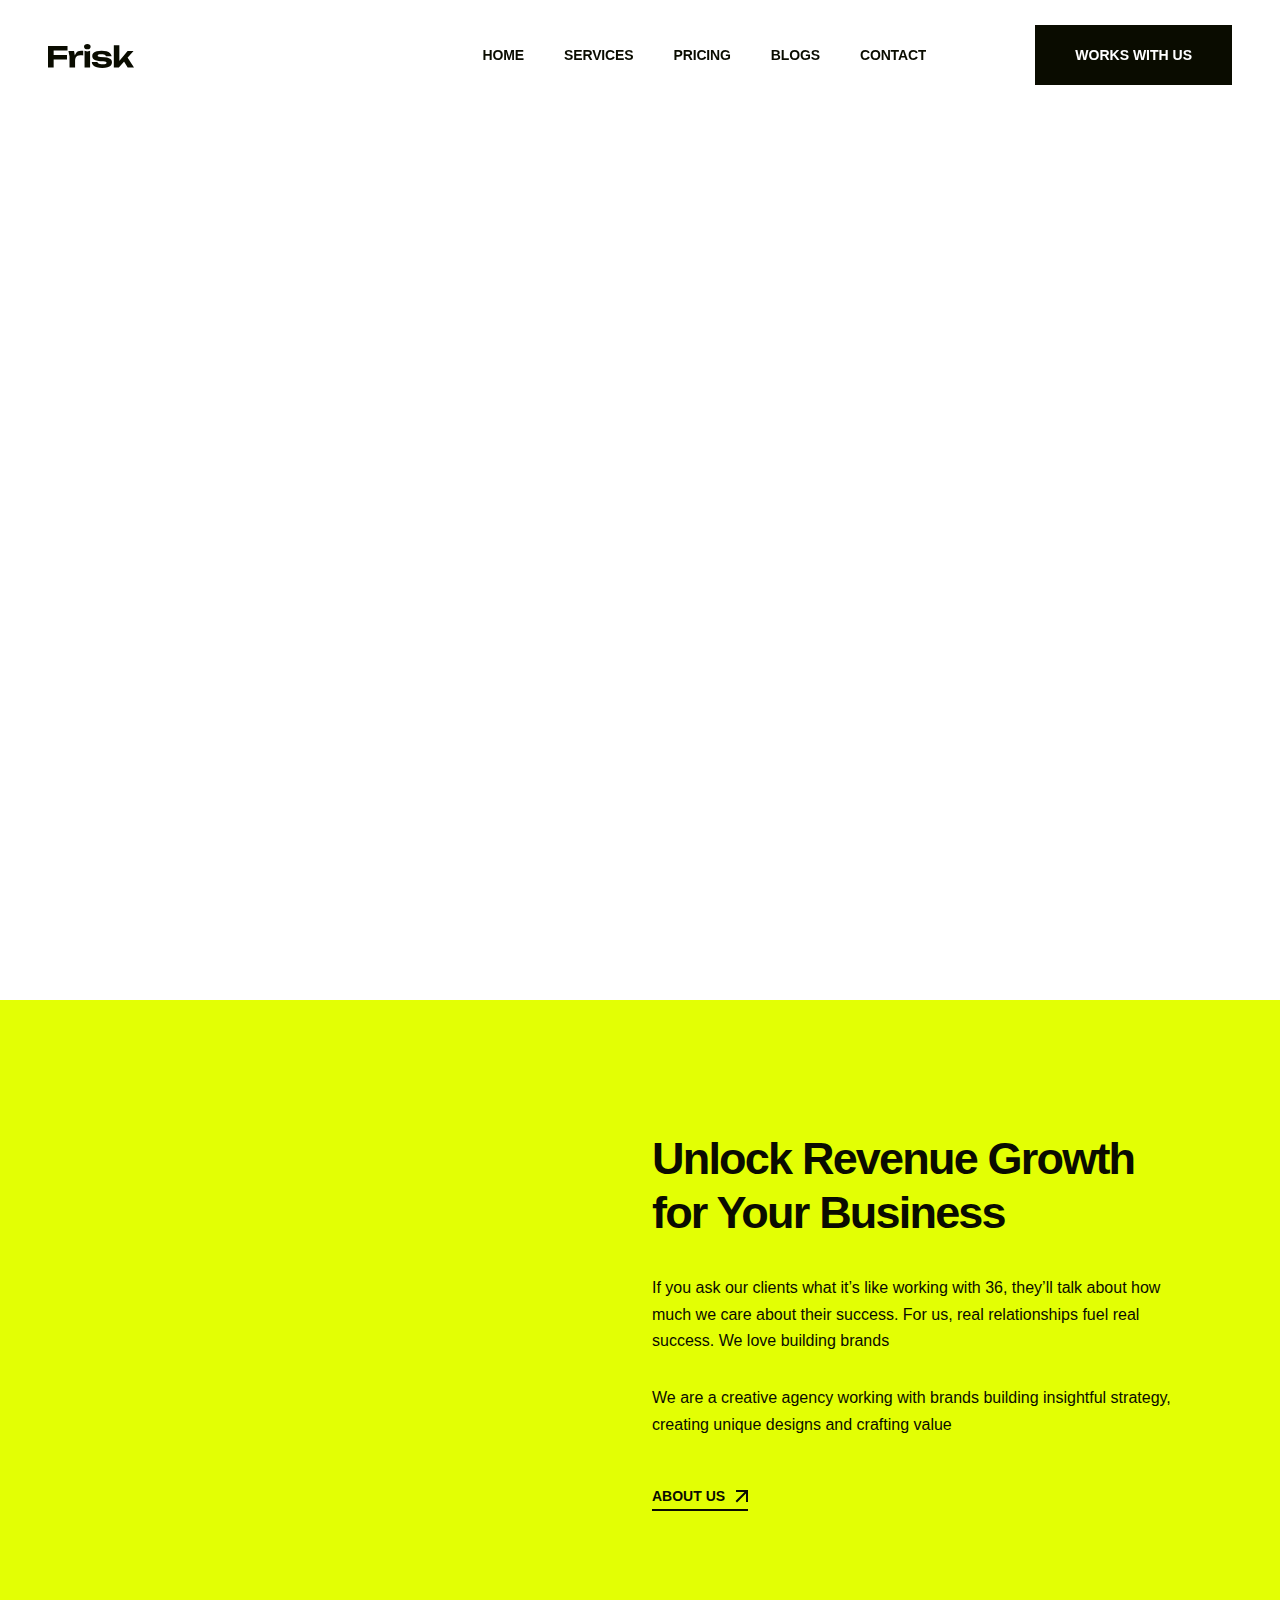
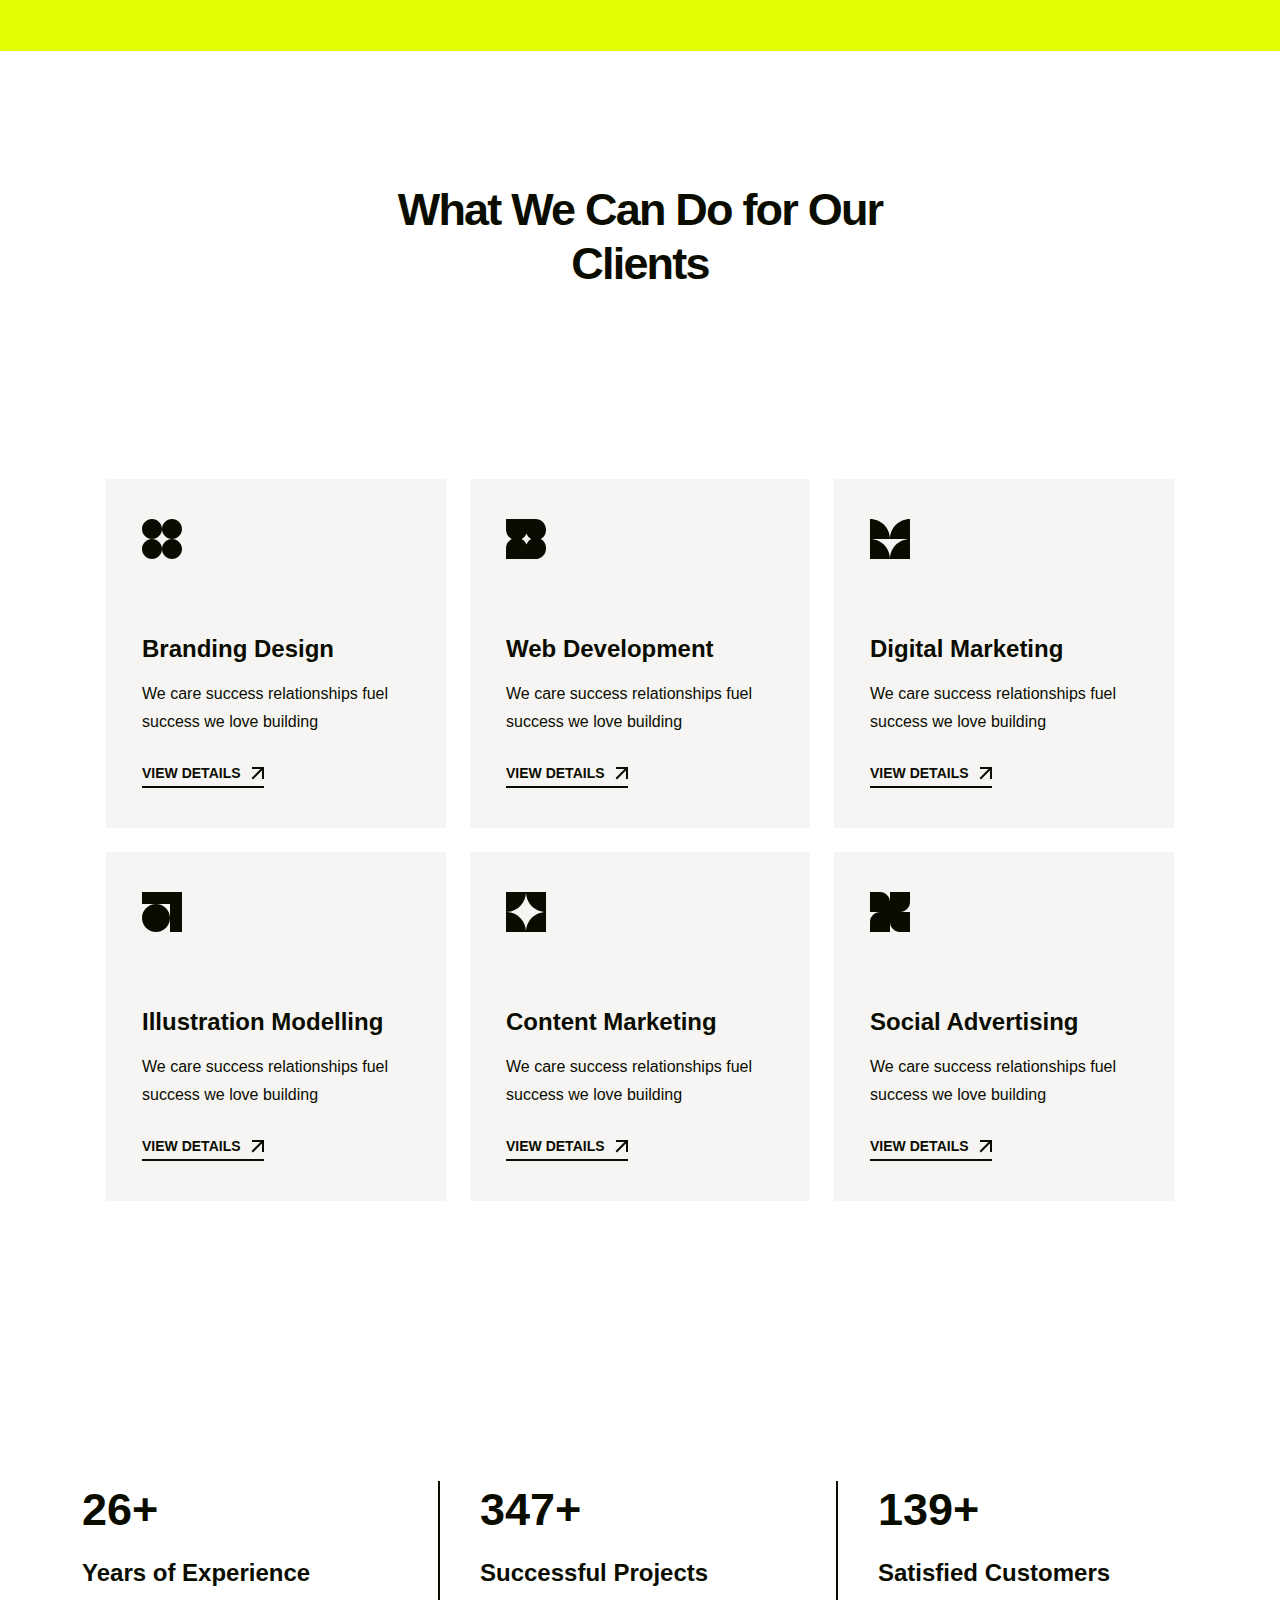
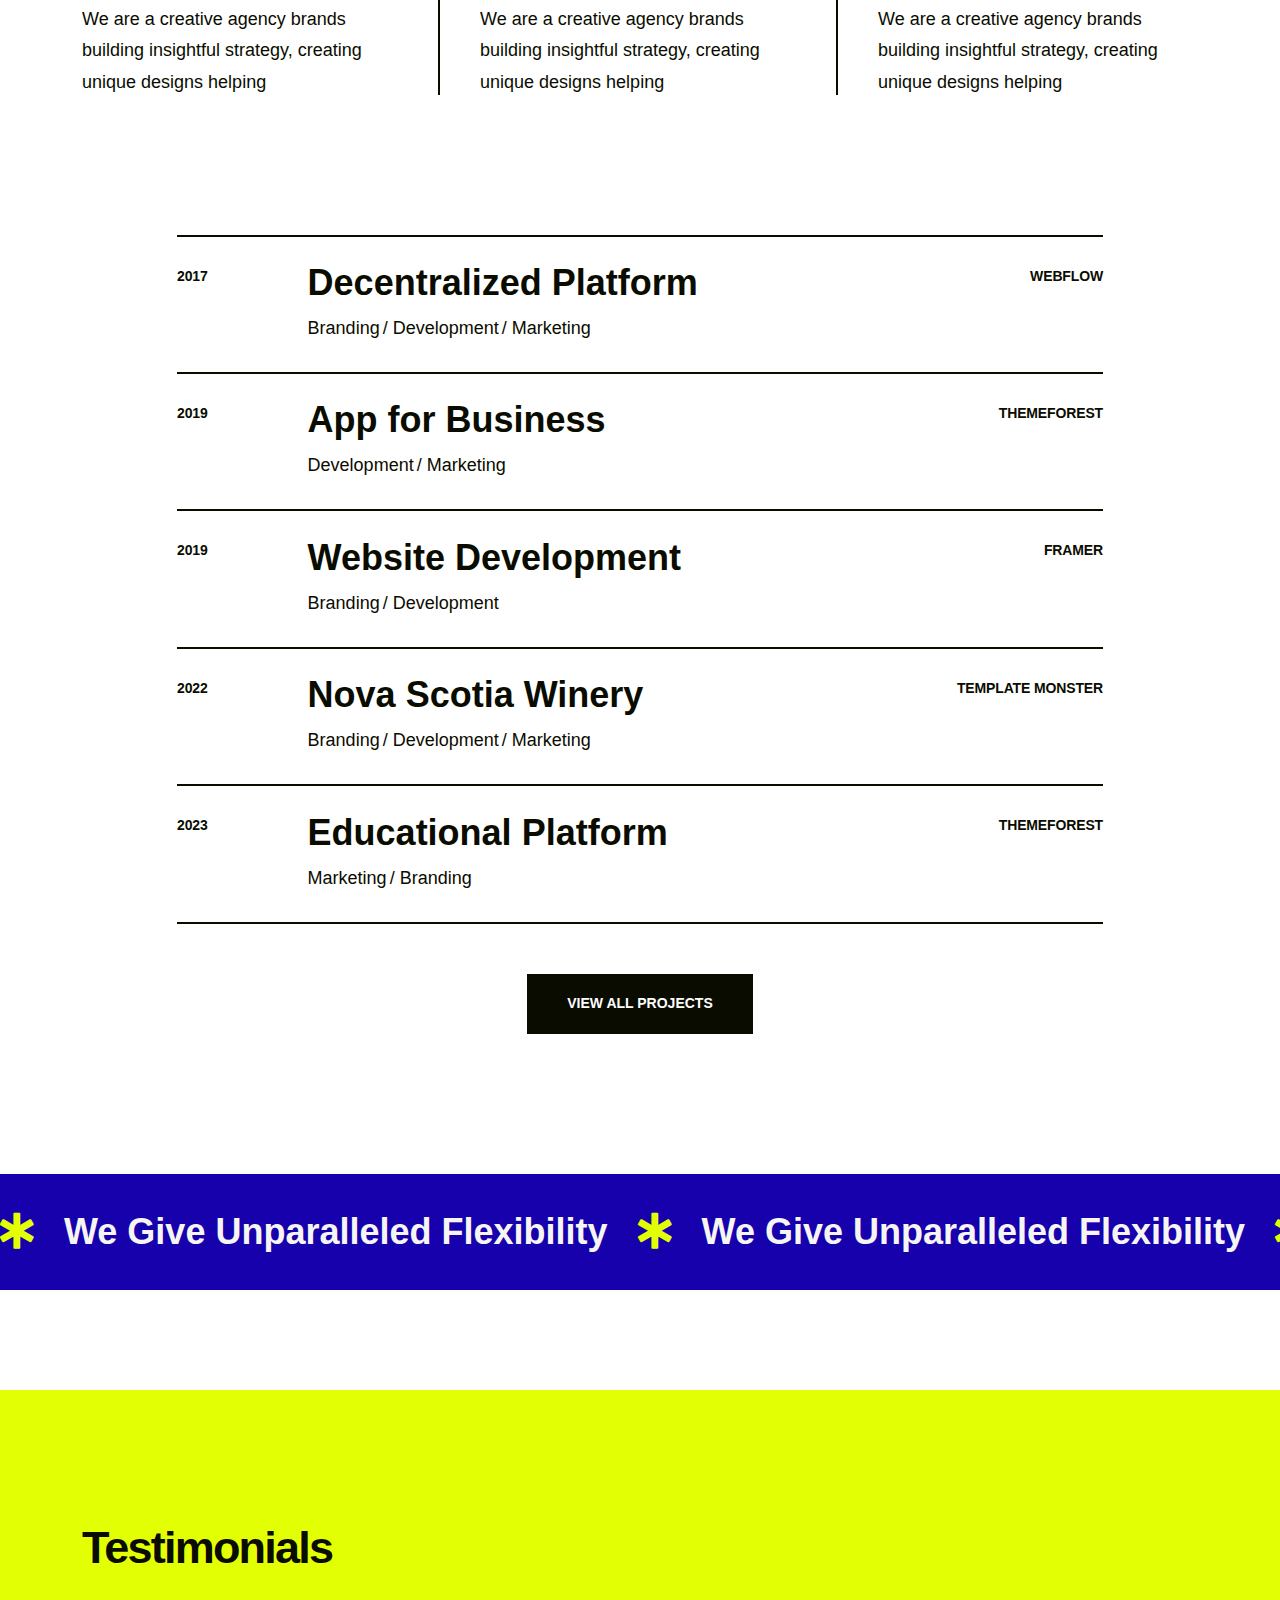
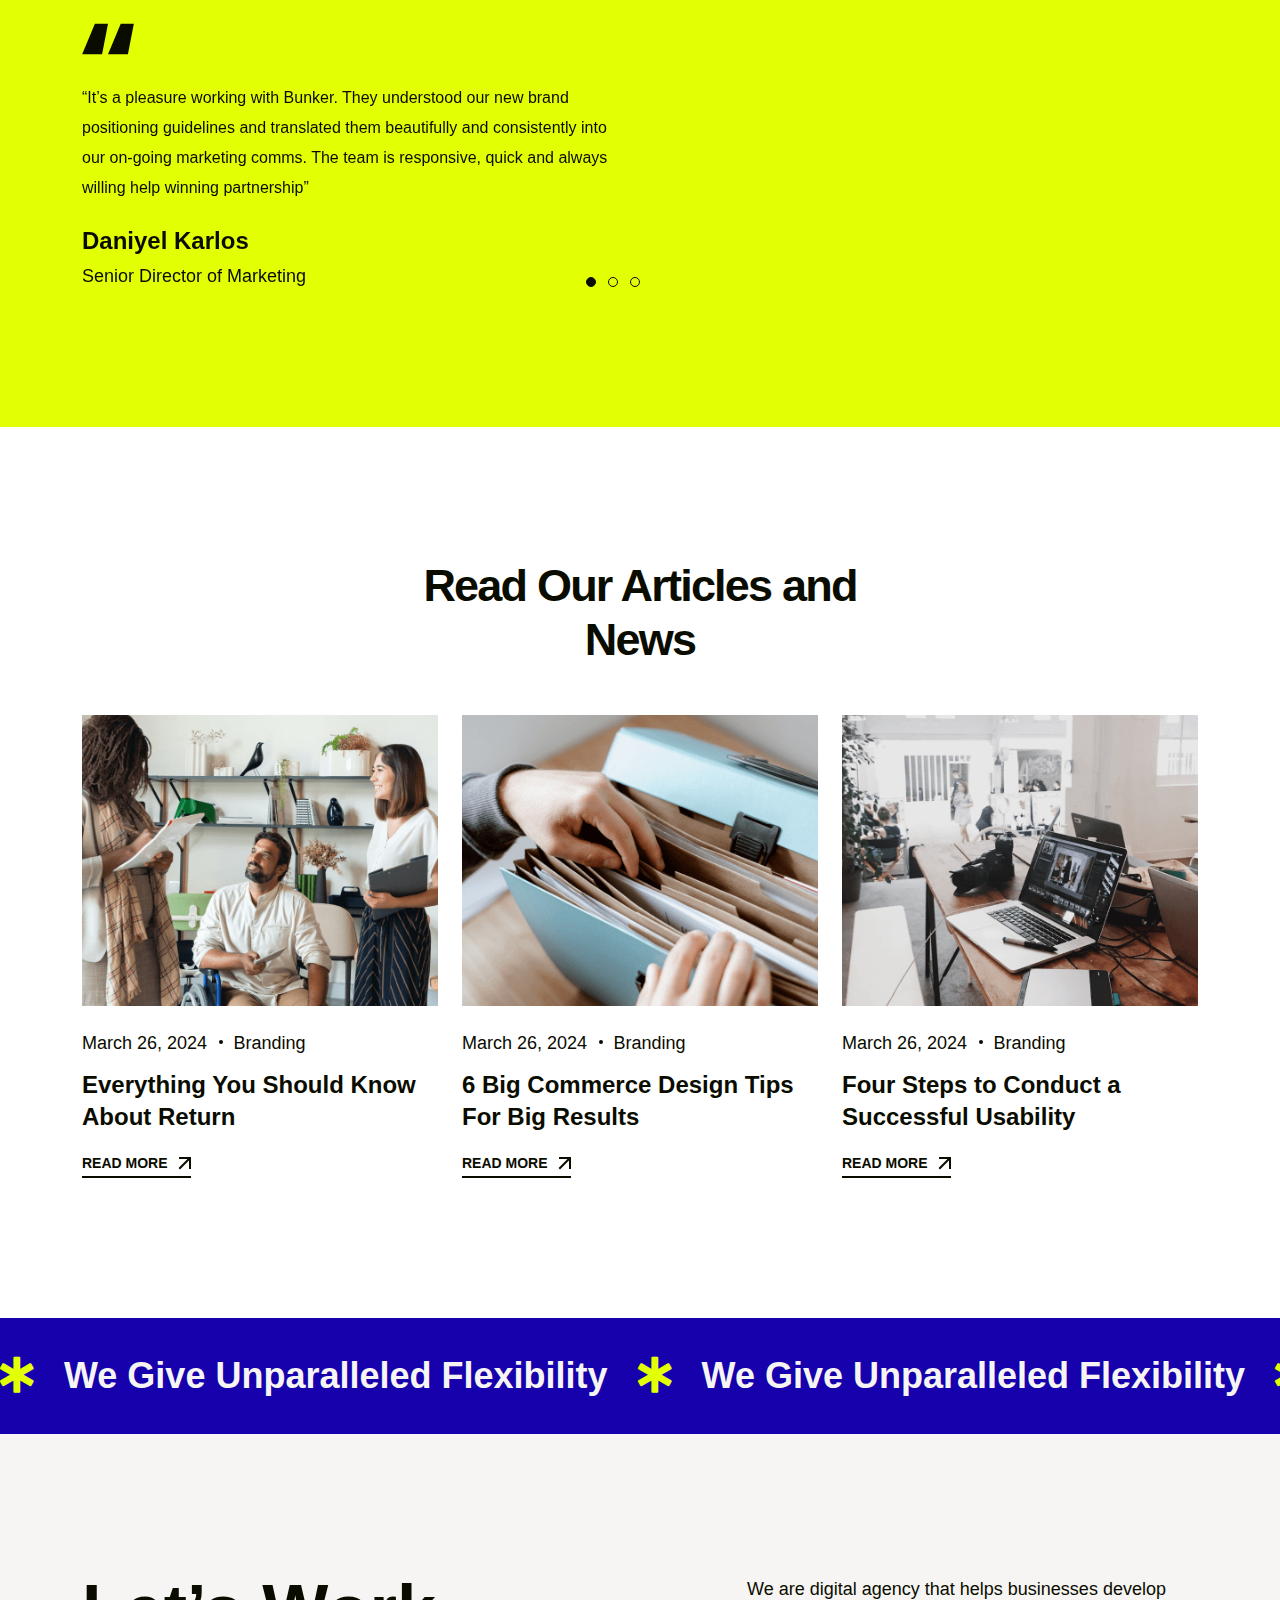
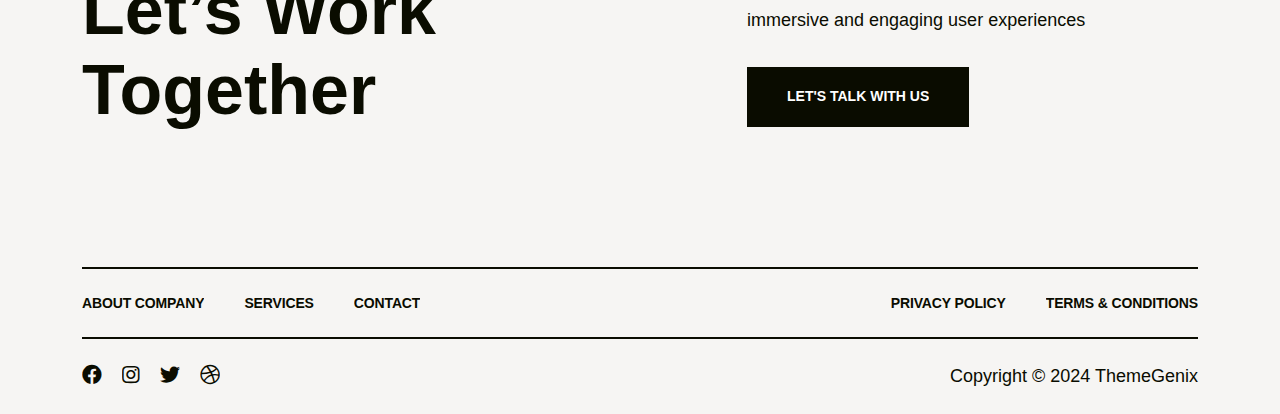
==== commit 4c3c58be: "Update index.html" ====
--- a/index.html
+++ b/index.html
@@ -286,15 +286,15 @@
                 <div class="row">
                     <div class="col-lg-12">
                         <h1 class="hero-title wow img-custom-anim-left" data-wow-duration="1.5s" data-wow-delay="0.1s">
-                            Next Generation</h1>
-
-                        <h1 class="hero-title text-lg-end wow img-custom-anim-right" data-wow-duration="1.7s"
-                            data-wow-delay="0.1s">Digital Agency</h1>
+				We Are Your Solutions Team
+			</h1>
+                   <h1 class="hero-title text-lg-end wow img-custom-anim-right" data-wow-duration="1.7s"
+                            data-wow-delay="0.1s">End-to-End Services, Zero Hassle</h1>
                     </div>
                     <div class="col-lg-6 offset-lg-6">
-                        <p class="hero-text wow img-custom-anim-right" data-wow-duration="1.5s" data-wow-delay="0.1s">We
-                            are digital agency that helps businesses develop immersive and engaging user experiences
-                            that drive top level growth</p>
+                        <p class="hero-text wow img-custom-anim-right" data-wow-duration="1.5s" data-wow-delay="0.1s">
+				Forget juggling multiple agencies. We handle it all in-house, offering personalized, result-driven solutions. Your brand, our mission.
+			</p>
                         <div class="btn-group fade_right">
                             <a href="project.html" class="btn wow img-custom-anim-right">
                                 <span class="link-effect">
@@ -1020,4 +1020,4 @@
 
 <!-- Mirrored from html.themegenix.com/frisk/index.html by HTTrack Website Copier/3.x [XR&CO'2014], Sun, 05 Jan 2025 12:16:25 GMT -->
 
-</html>+</html>
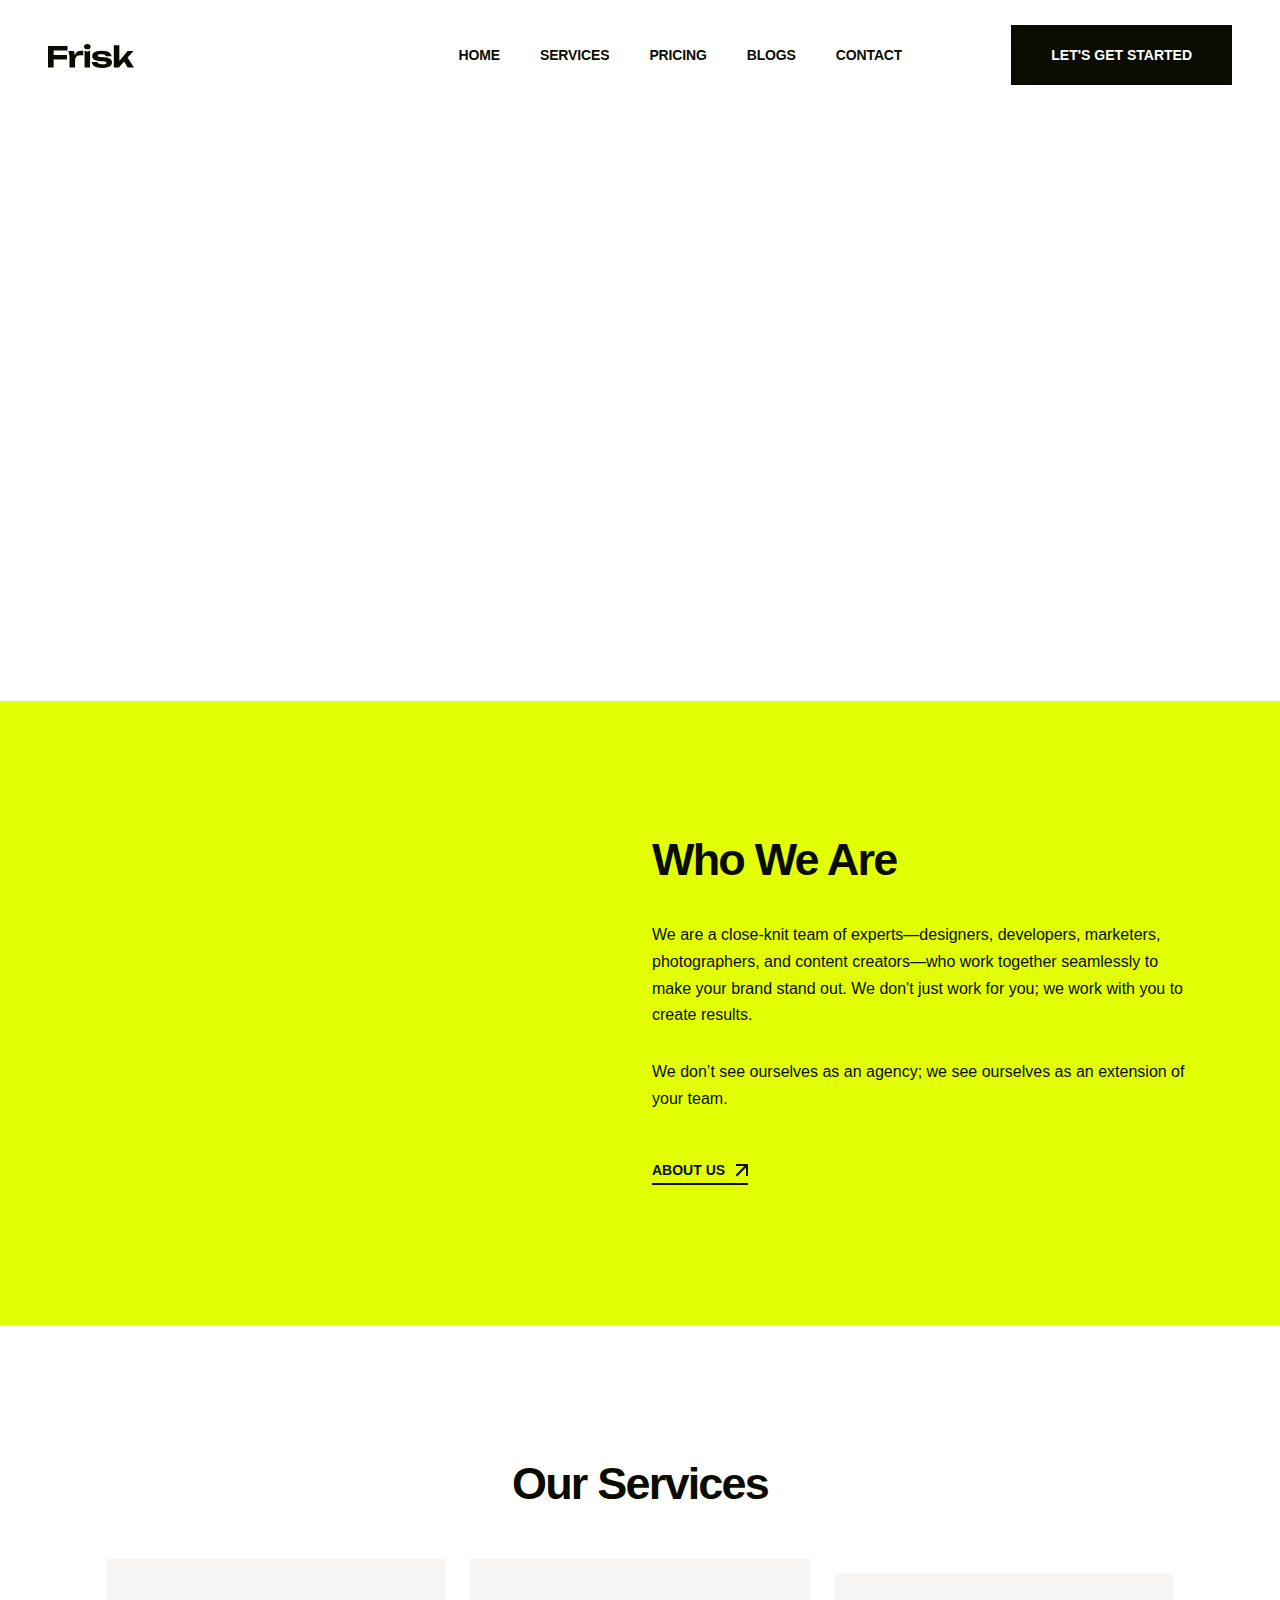
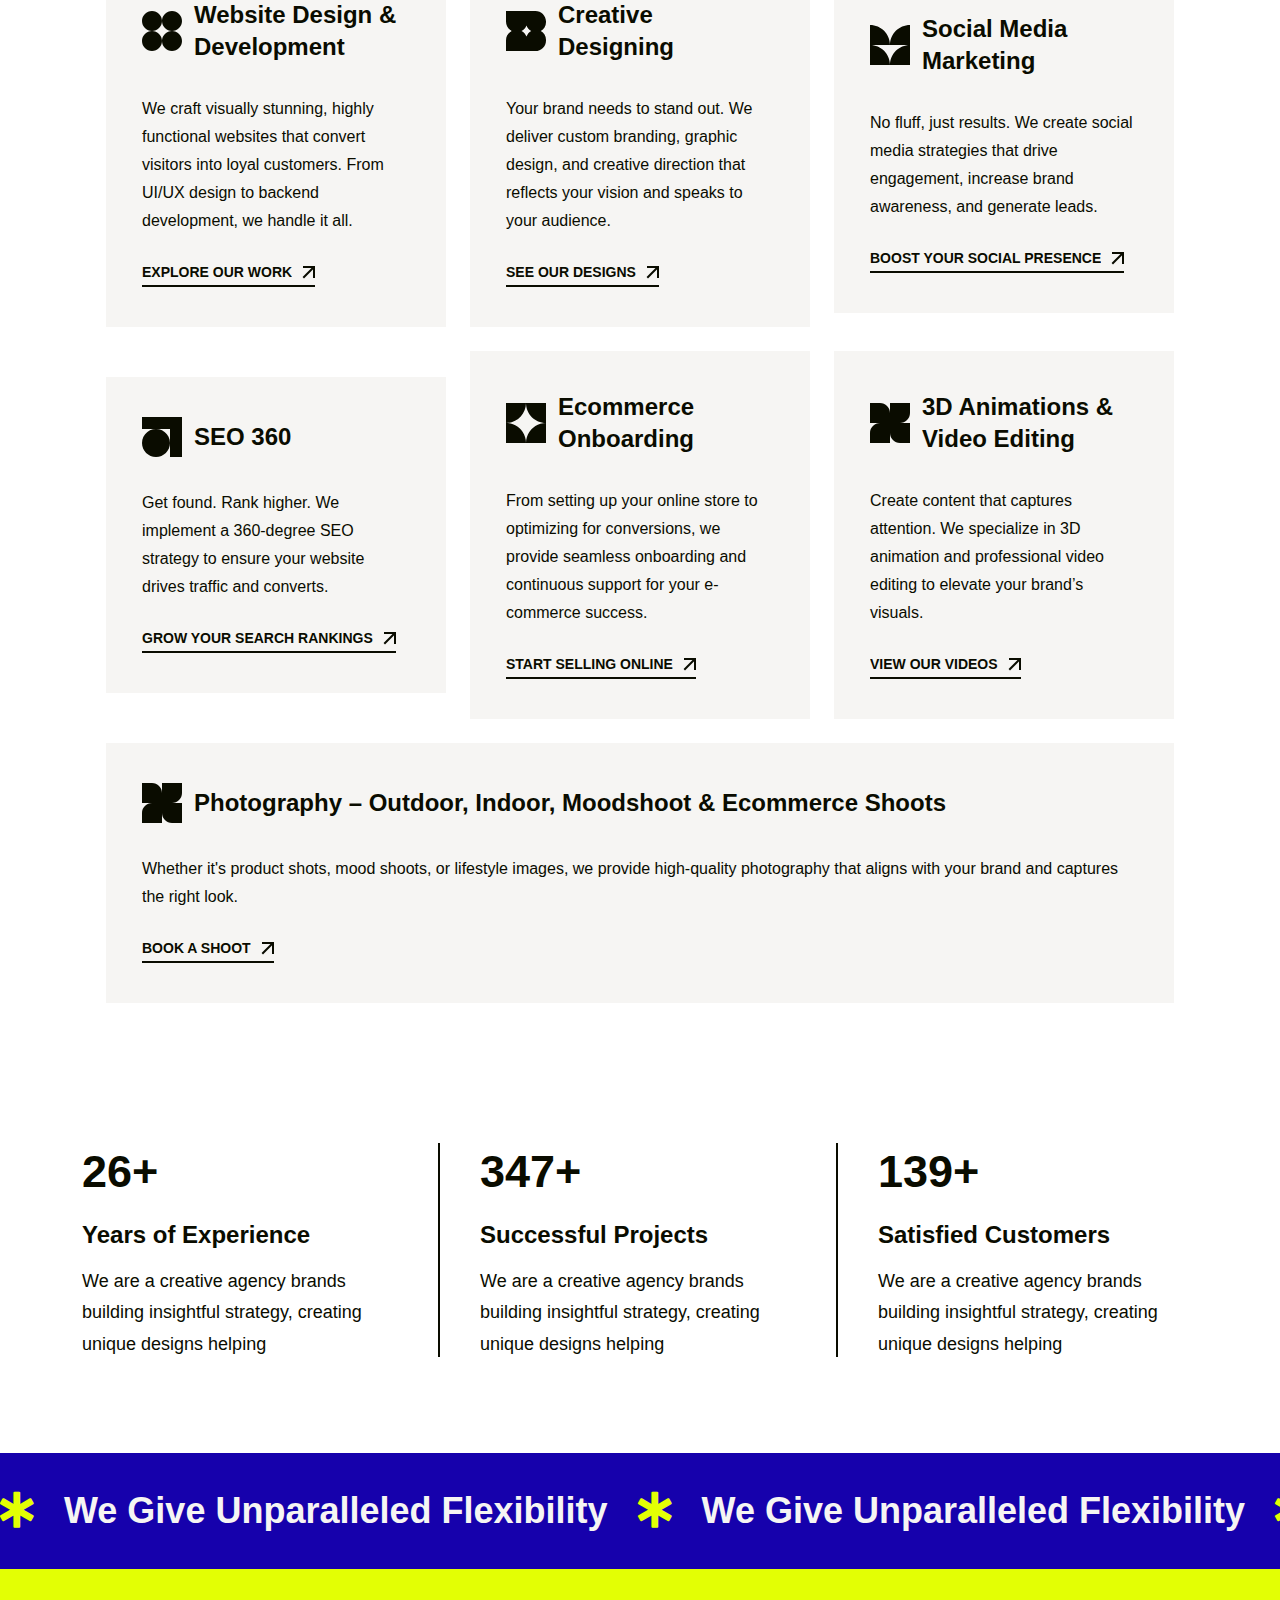
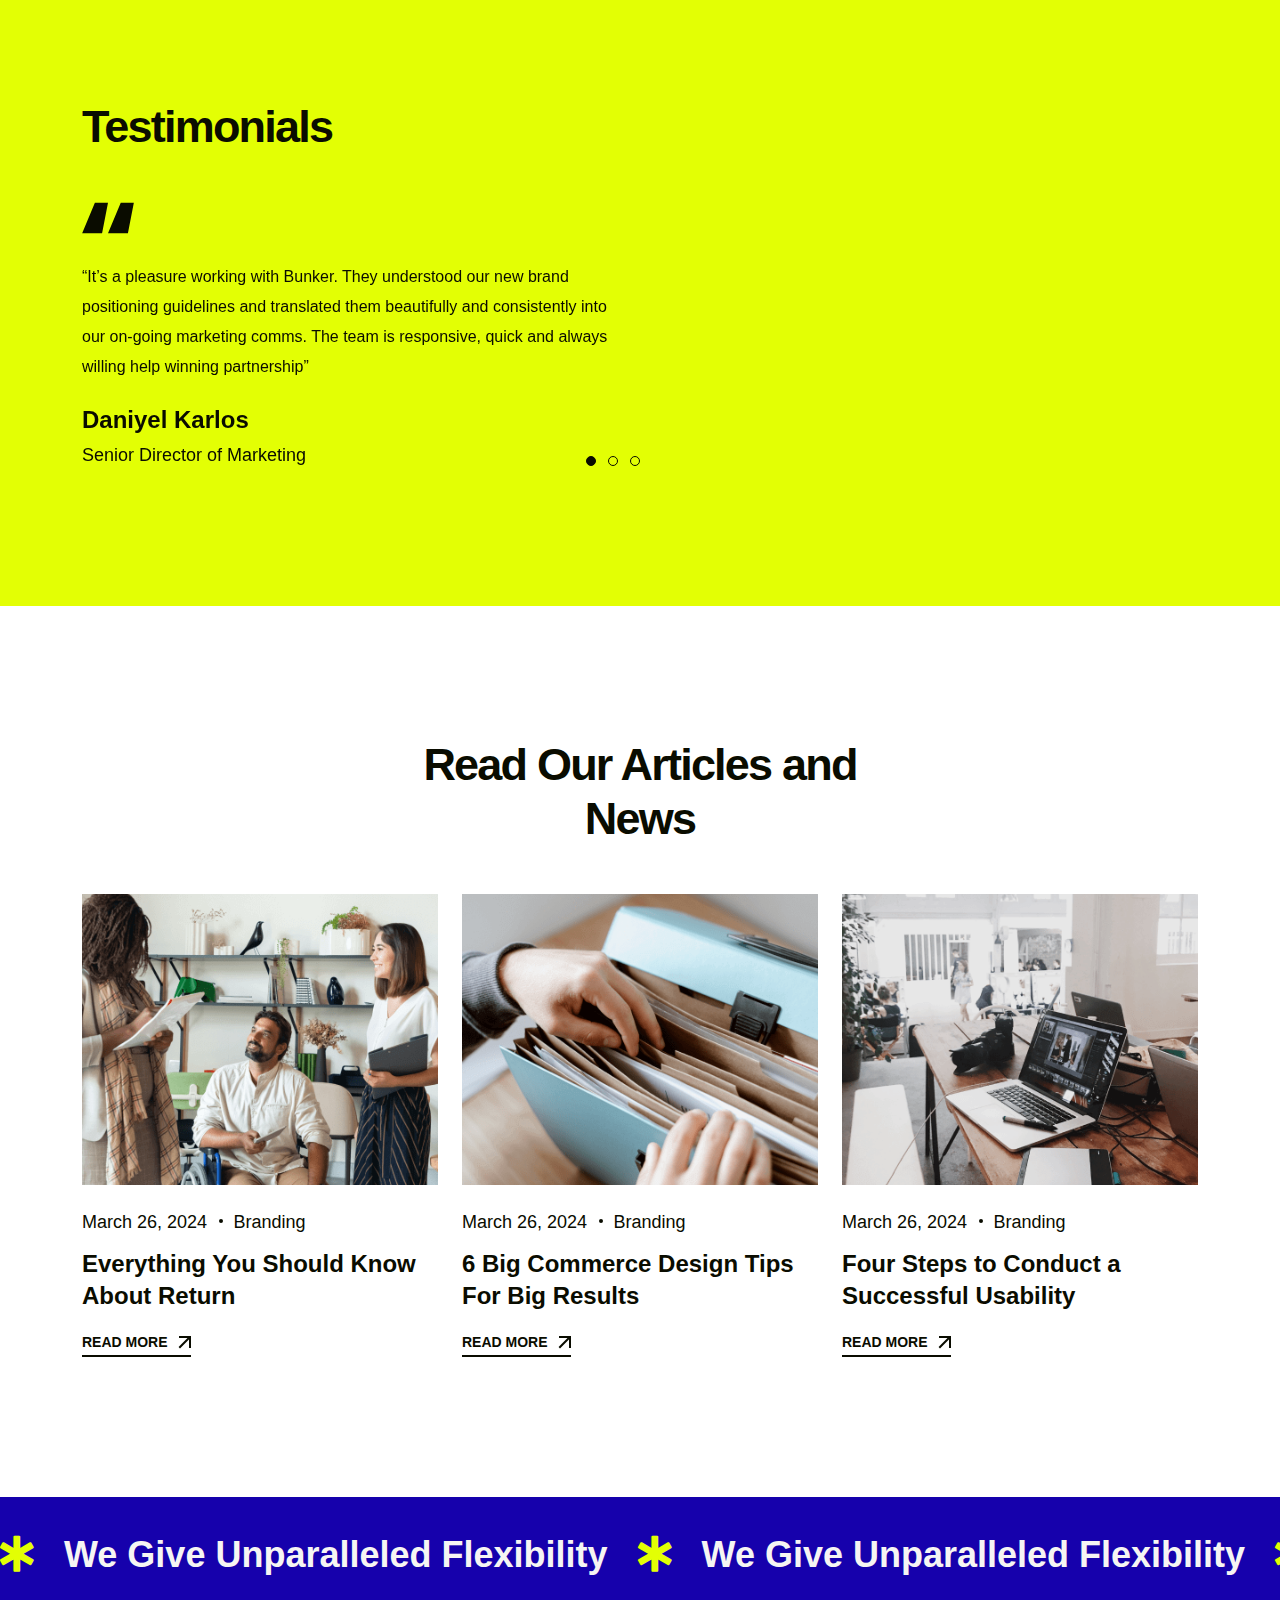
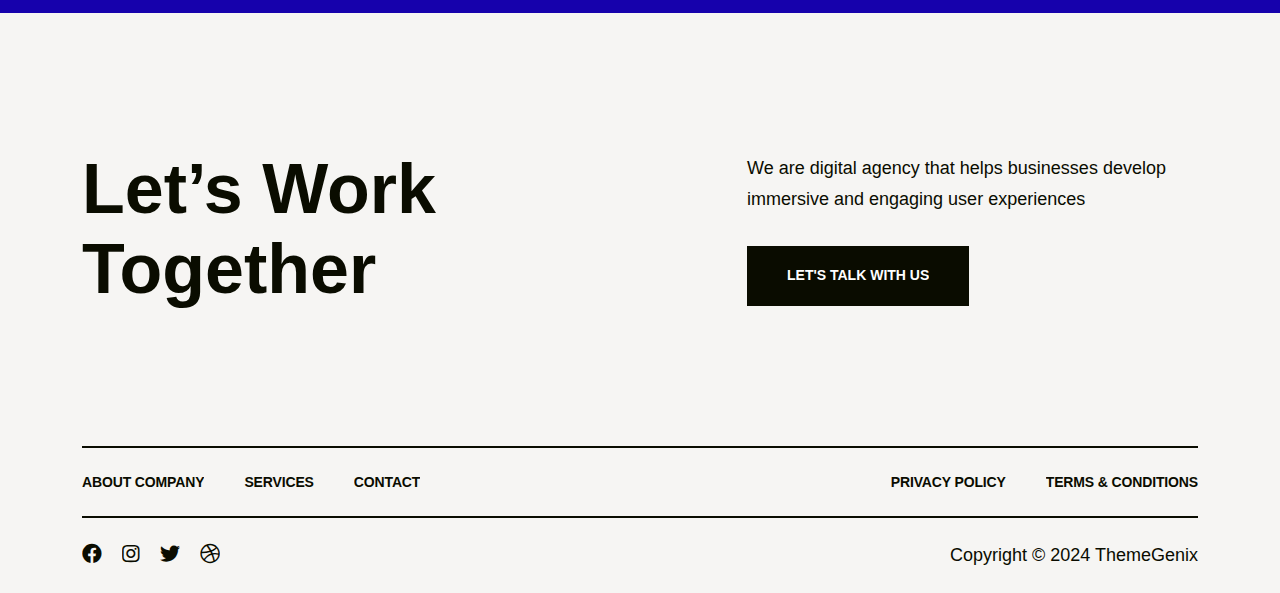
==== commit fa2f8b42: "Home content added" ====
--- a/index.html
+++ b/index.html
@@ -256,8 +256,8 @@
                             <div class="header-button">
                                 <a href="project.html" class="btn">
                                     <span class="link-effect">
-                                        <span class="effect-1">WORKS WITH US</span>
-                                        <span class="effect-1">WORKS WITH US</span>
+                                        <span class="effect-1">LET'S GET STARTED</span>
+                                        <span class="effect-1">LET'S GET STARTED</span>
                                     </span>
                                 </a>
                             </div>
@@ -286,29 +286,30 @@
                 <div class="row">
                     <div class="col-lg-12">
                         <h1 class="hero-title wow img-custom-anim-left" data-wow-duration="1.5s" data-wow-delay="0.1s">
-				We Are Your Solutions Team
-			</h1>
-                   <h1 class="hero-title text-lg-end wow img-custom-anim-right" data-wow-duration="1.7s"
+                            We Are Your Solutions Team
+                        </h1>
+                        <h1 class="hero-title text-lg-end wow img-custom-anim-right" data-wow-duration="1.7s"
                             data-wow-delay="0.1s">End-to-End Services, Zero Hassle</h1>
                     </div>
                     <div class="col-lg-6 offset-lg-6">
                         <p class="hero-text wow img-custom-anim-right" data-wow-duration="1.5s" data-wow-delay="0.1s">
-				Forget juggling multiple agencies. We handle it all in-house, offering personalized, result-driven solutions. Your brand, our mission.
-			</p>
+                            Forget juggling multiple agencies. We handle it all in-house, offering personalized,
+                            result-driven solutions. Your brand, our mission.
+                        </p>
                         <div class="btn-group fade_right">
                             <a href="project.html" class="btn wow img-custom-anim-right">
                                 <span class="link-effect">
-                                    <span class="effect-1">VIEW OUR WORKS</span>
-                                    <span class="effect-1">VIEW OUR WORKS</span>
+                                    <span class="effect-1">LET'S GET STARTED</span>
+                                    <span class="effect-1">LET'S GET STARTED</span>
                                 </span>
                             </a>
                         </div>
                     </div>
                 </div>
-                <div class="hero-year-tag wow img-custom-anim-left">
+                <!-- <div class="hero-year-tag wow img-custom-anim-left">
                     <img src="assets/img/icon/worldwide.svg" alt="img">
                     <h6>Agency of this year worldwide</h6>
-                </div>
+                </div> -->
             </div>
         </div>
     </div>
@@ -328,12 +329,13 @@
                     <div class="overflow-hidden">
                         <div class="about-content-wrap ">
                             <div class="title-area mb-0">
-                                <h2 class="sec-title">Unlock Revenue Growth for Your Business</h2>
-                                <p class="sec-text mt-35">If you ask our clients what it’s like working with 36, they’ll
-                                    talk about how much we care about their success. For us, real relationships fuel
-                                    real success. We love building brands</p>
-                                <p class="sec-text mt-30">We are a creative agency working with brands building
-                                    insightful strategy, creating unique designs and crafting value</p>
+                                <h2 class="sec-title">Who We Are</h2>
+                                <p class="sec-text mt-35">We are a close-knit team of experts—designers, developers,
+                                    marketers, photographers, and content creators—who work
+                                    together seamlessly to make your brand stand out. We don't just work for you; we
+                                    work with you to create results.</p>
+                                <p class="sec-text mt-30">We don’t see ourselves as an agency; we see ourselves as an
+                                    extension of your team.</p>
                                 <div class="btn-wrap mt-50">
                                     <a href="about.html" class="link-btn">
                                         <span class="link-effect">
@@ -359,26 +361,27 @@
             <div class="row justify-content-center">
                 <div class="col-xl-6 col-lg-8">
                     <div class="title-area text-center ">
-                        <h2 class="sec-title">What We Can Do for Our Clients</h2>
-                    </div>
-                </div>
-                <div class="feature-area-1 space">
+                        <h2 class="sec-title">Our Services</h2>
+                    </div>
+                </div>
+                <div class="feature-area-1">
                     <div class="container">
                         <div class="row gy-4 align-items-center justify-content-center">
                             <div class="col-xl-4 col-md-6">
                                 <div class="feature-card">
                                     <div class="feature-card-icon">
                                         <img src="assets/img/icon/feature-icon1-1.svg" alt="icon">
+                                        <h4 class="feature-card-title">
+                                            <a href="service.html">Website Design & Development</a>
+                                        </h4>
                                     </div>
-                                    <h4 class="feature-card-title">
-                                        <a href="service.html">Branding Design</a>
-                                    </h4>
-                                    <p class="feature-card-text">We care success relationships fuel success we love
-                                        building</p>
+                                    <p class="feature-card-text">We craft visually stunning, highly functional websites
+                                        that convert visitors into loyal customers. From UI/UX design to
+                                        backend development, we handle it all.</p>
                                     <a href="service-details.html" class="link-btn">
                                         <span class="link-effect">
-                                            <span class="effect-1">VIEW DETAILS</span>
-                                            <span class="effect-1">VIEW DETAILS</span>
+                                            <span class="effect-1">EXPLORE OUR WORK</span>
+                                            <span class="effect-1">EXPLORE OUR WORK</span>
                                         </span>
                                         <img src="assets/img/icon/arrow-left-top.svg" alt="icon">
                                     </a>
@@ -388,16 +391,17 @@
                                 <div class="feature-card">
                                     <div class="feature-card-icon">
                                         <img src="assets/img/icon/feature-icon1-2.svg" alt="icon">
+                                        <h4 class="feature-card-title">
+                                            <a href="service.html">Creative Designing</a>
+                                        </h4>
                                     </div>
-                                    <h4 class="feature-card-title">
-                                        <a href="service.html">Web Development</a>
-                                    </h4>
-                                    <p class="feature-card-text">We care success relationships fuel success we love
-                                        building</p>
+                                    <p class="feature-card-text">Your brand needs to stand out. We deliver custom
+                                        branding, graphic design, and creative direction that reflects your
+                                        vision and speaks to your audience.</p>
                                     <a href="service-details.html" class="link-btn">
                                         <span class="link-effect">
-                                            <span class="effect-1">VIEW DETAILS</span>
-                                            <span class="effect-1">VIEW DETAILS</span>
+                                            <span class="effect-1">SEE OUR DESIGNS</span>
+                                            <span class="effect-1">SEE OUR DESIGNS</span>
                                         </span>
                                         <img src="assets/img/icon/arrow-left-top.svg" alt="icon">
                                     </a>
@@ -407,16 +411,17 @@
                                 <div class="feature-card">
                                     <div class="feature-card-icon">
                                         <img src="assets/img/icon/feature-icon1-4.svg" alt="icon">
+                                        <h4 class="feature-card-title">
+                                            <a href="service.html">Social Media Marketing</a>
+                                        </h4>
                                     </div>
-                                    <h4 class="feature-card-title">
-                                        <a href="service.html">Digital Marketing</a>
-                                    </h4>
-                                    <p class="feature-card-text">We care success relationships fuel success we love
-                                        building</p>
+                                    <p class="feature-card-text">No fluff, just results. We create social media
+                                        strategies that drive engagement, increase brand awareness, and generate
+                                        leads.</p>
                                     <a href="service-details.html" class="link-btn">
                                         <span class="link-effect">
-                                            <span class="effect-1">VIEW DETAILS</span>
-                                            <span class="effect-1">VIEW DETAILS</span>
+                                            <span class="effect-1">BOOST YOUR SOCIAL PRESENCE</span>
+                                            <span class="effect-1">BOOST YOUR SOCIAL PRESENCE</span>
                                         </span>
                                         <img src="assets/img/icon/arrow-left-top.svg" alt="icon">
                                     </a>
@@ -426,16 +431,16 @@
                                 <div class="feature-card">
                                     <div class="feature-card-icon">
                                         <img src="assets/img/icon/feature-icon1-3.svg" alt="icon">
+                                        <h4 class="feature-card-title">
+                                            <a href="service.html">SEO 360</a>
+                                        </h4>
                                     </div>
-                                    <h4 class="feature-card-title">
-                                        <a href="service.html">Illustration Modelling</a>
-                                    </h4>
-                                    <p class="feature-card-text">We care success relationships fuel success we love
-                                        building</p>
+                                    <p class="feature-card-text">Get found. Rank higher. We implement a 360-degree SEO
+                                        strategy to ensure your website drives traffic and converts.</p>
                                     <a href="service-details.html" class="link-btn">
                                         <span class="link-effect">
-                                            <span class="effect-1">VIEW DETAILS</span>
-                                            <span class="effect-1">VIEW DETAILS</span>
+                                            <span class="effect-1">GROW YOUR SEARCH RANKINGS</span>
+                                            <span class="effect-1">GROW YOUR SEARCH RANKINGS</span>
                                         </span>
                                         <img src="assets/img/icon/arrow-left-top.svg" alt="icon">
                                     </a>
@@ -445,16 +450,17 @@
                                 <div class="feature-card">
                                     <div class="feature-card-icon">
                                         <img src="assets/img/icon/feature-icon1-5.svg" alt="icon">
+                                        <h4 class="feature-card-title">
+                                            <a href="service.html">Ecommerce Onboarding</a>
+                                        </h4>
                                     </div>
-                                    <h4 class="feature-card-title">
-                                        <a href="service.html">Content Marketing</a>
-                                    </h4>
-                                    <p class="feature-card-text">We care success relationships fuel success we love
-                                        building</p>
+                                    <p class="feature-card-text">From setting up your online store to optimizing for
+                                        conversions, we provide seamless onboarding and continuous support
+                                        for your e-commerce success.</p>
                                     <a href="service-details.html" class="link-btn">
                                         <span class="link-effect">
-                                            <span class="effect-1">VIEW DETAILS</span>
-                                            <span class="effect-1">VIEW DETAILS</span>
+                                            <span class="effect-1">START SELLING ONLINE</span>
+                                            <span class="effect-1">START SELLING ONLINE</span>
                                         </span>
                                         <img src="assets/img/icon/arrow-left-top.svg" alt="icon">
                                     </a>
@@ -464,29 +470,51 @@
                                 <div class="feature-card">
                                     <div class="feature-card-icon">
                                         <img src="assets/img/icon/feature-icon1-6.svg" alt="icon">
+                                        <h4 class="feature-card-title">
+                                            <a href="service.html">3D Animations & Video Editing</a>
+                                        </h4>
                                     </div>
-                                    <h4 class="feature-card-title">
-                                        <a href="service.html">Social Advertising</a>
-                                    </h4>
-                                    <p class="feature-card-text">We care success relationships fuel success we love
-                                        building</p>
+                                    <p class="feature-card-text">Create content that captures attention. We specialize
+                                        in 3D animation and professional video editing to elevate your
+                                        brand’s visuals.</p>
                                     <a href="service-details.html" class="link-btn">
                                         <span class="link-effect">
-                                            <span class="effect-1">VIEW DETAILS</span>
-                                            <span class="effect-1">VIEW DETAILS</span>
+                                            <span class="effect-1">VIEW OUR VIDEOS</span>
+                                            <span class="effect-1">VIEW OUR VIDEOS</span>
                                         </span>
                                         <img src="assets/img/icon/arrow-left-top.svg" alt="icon">
                                     </a>
                                 </div>
                             </div>
-                        </div>
-                    </div>
-                </div>
-            </div>
-        </div>
-    </div>
-
-    <div class="counter-area-1 overflow-hidden">
+                            <div class="col-xl-12 col-md-12">
+                                <div class="feature-card">
+                                    <div class="feature-card-icon">
+                                        <img src="assets/img/icon/feature-icon1-6.svg" alt="icon">
+                                        <h4 class="feature-card-title">
+                                            <a href="service.html">Photography – Outdoor, Indoor, Moodshoot & Ecommerce
+                                                Shoots</a>
+                                        </h4>
+                                    </div>
+                                    <p class="feature-card-text">Whether it's product shots, mood shoots, or lifestyle
+                                        images, we provide high-quality photography that aligns with your
+                                        brand and captures the right look.</p>
+                                    <a href="service-details.html" class="link-btn">
+                                        <span class="link-effect">
+                                            <span class="effect-1">BOOK A SHOOT</span>
+                                            <span class="effect-1">BOOK A SHOOT</span>
+                                        </span>
+                                        <img src="assets/img/icon/arrow-left-top.svg" alt="icon">
+                                    </a>
+                                </div>
+                            </div>
+                        </div>
+                    </div>
+                </div>
+            </div>
+        </div>
+    </div>
+
+    <div class="counter-area-1 overflow-hidden mb-5 pb-5">
         <div class="container">
             <div class="row gy-40 align-items-center justify-content-lg-between justify-content-center">
                 <div class="col-xl-auto col-lg-4 col-md-6 counter-divider">
@@ -529,7 +557,7 @@
     <!--==============================
         Portfolio Area
     ==============================-->
-    <div class="award-area-1 space overflow-hidden">
+    <!-- <div class="award-area-1 space overflow-hidden">
         <div class="container">
             <div class="row justify-content-center">
                 <div class="col-lg-10">
@@ -608,7 +636,7 @@
                 </div>
             </div>
         </div>
-    </div>
+    </div> -->
 
     <!--==============================
     Team Area
@@ -694,9 +722,9 @@
     <!--==============================
     Testimonial Area
     ==============================-->
-    <div class="testimonial-area-1 space bg-theme">
+    <div class="testimonial-area-1 space bg-theme mt-0">
         <div class="testimonial-img-1-1 shape-mockup wow img-custom-anim-right" data-wow-duration="1.5s"
-            data-wow-delay="0.2s" data-right="0" data-top="-100px" data-bottom="140px">
+            data-wow-delay="0.2s" data-right="0" data-bottom="80px">
             <img src="assets/img/testimonial/testi_thumb1_1.jpg" alt="img">
         </div>
         <div class="container">
@@ -1020,4 +1048,4 @@
 
 <!-- Mirrored from html.themegenix.com/frisk/index.html by HTTrack Website Copier/3.x [XR&CO'2014], Sun, 05 Jan 2025 12:16:25 GMT -->
 
-</html>
+</html>--- a/assets/css/style.css
+++ b/assets/css/style.css
@@ -6026,7 +6026,7 @@
   color: var(--title-color);
   font-weight: 600;
   letter-spacing: -3px;
-  font-size: 120px;
+  font-size: 80px;
 }
 
 .hero-text {
@@ -6055,13 +6055,13 @@
 /* Medium Large devices */
 @media (max-width: 1399px) {
   .hero-title {
-    font-size: 100px;
+    font-size: 80px;
   }
 }
 /* Medium Large devices */
 @media (max-width: 1299px) {
   .hero-title {
-    font-size: 90px;
+    font-size: 70px;
   }
   .hero-text {
     font-size: 16px;
@@ -8950,13 +8950,19 @@
   /* Medium devices */
 }
 .feature-card-icon {
-  margin-bottom: 74px;
+  display: flex;
+  align-items: center;
+  gap: 12px;
+  margin-bottom: 32px;
 }
 .feature-card-title a {
   color: var(--title-color);
 }
 .feature-card-text {
   margin-bottom: 24px;
+}
+.feature-card-title{
+  margin: 0;
 }
 @media (max-width: 991px) {
   .feature-card {
@@ -8964,6 +8970,7 @@
   }
   .feature-card-title {
     font-size: 20px;
+    margin: 0;
   }
   .feature-card-icon {
     margin-bottom: 34px;
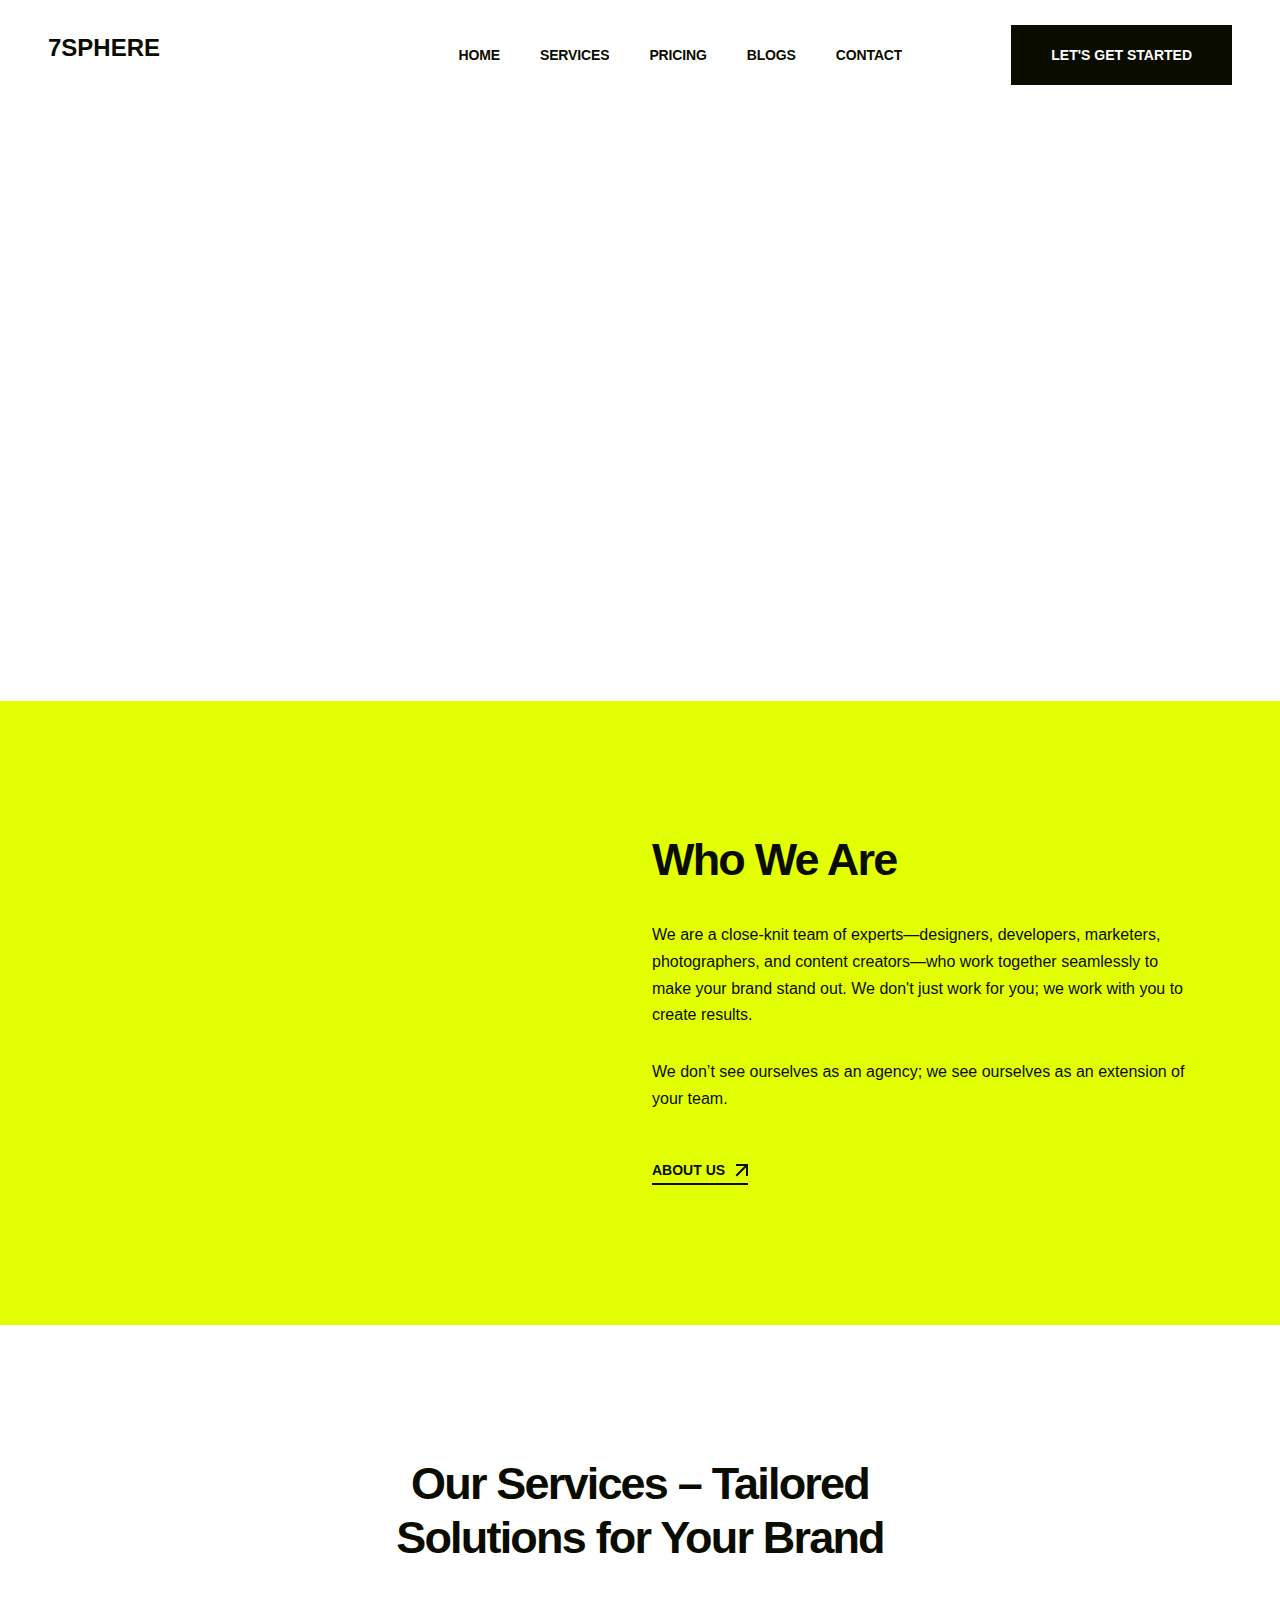
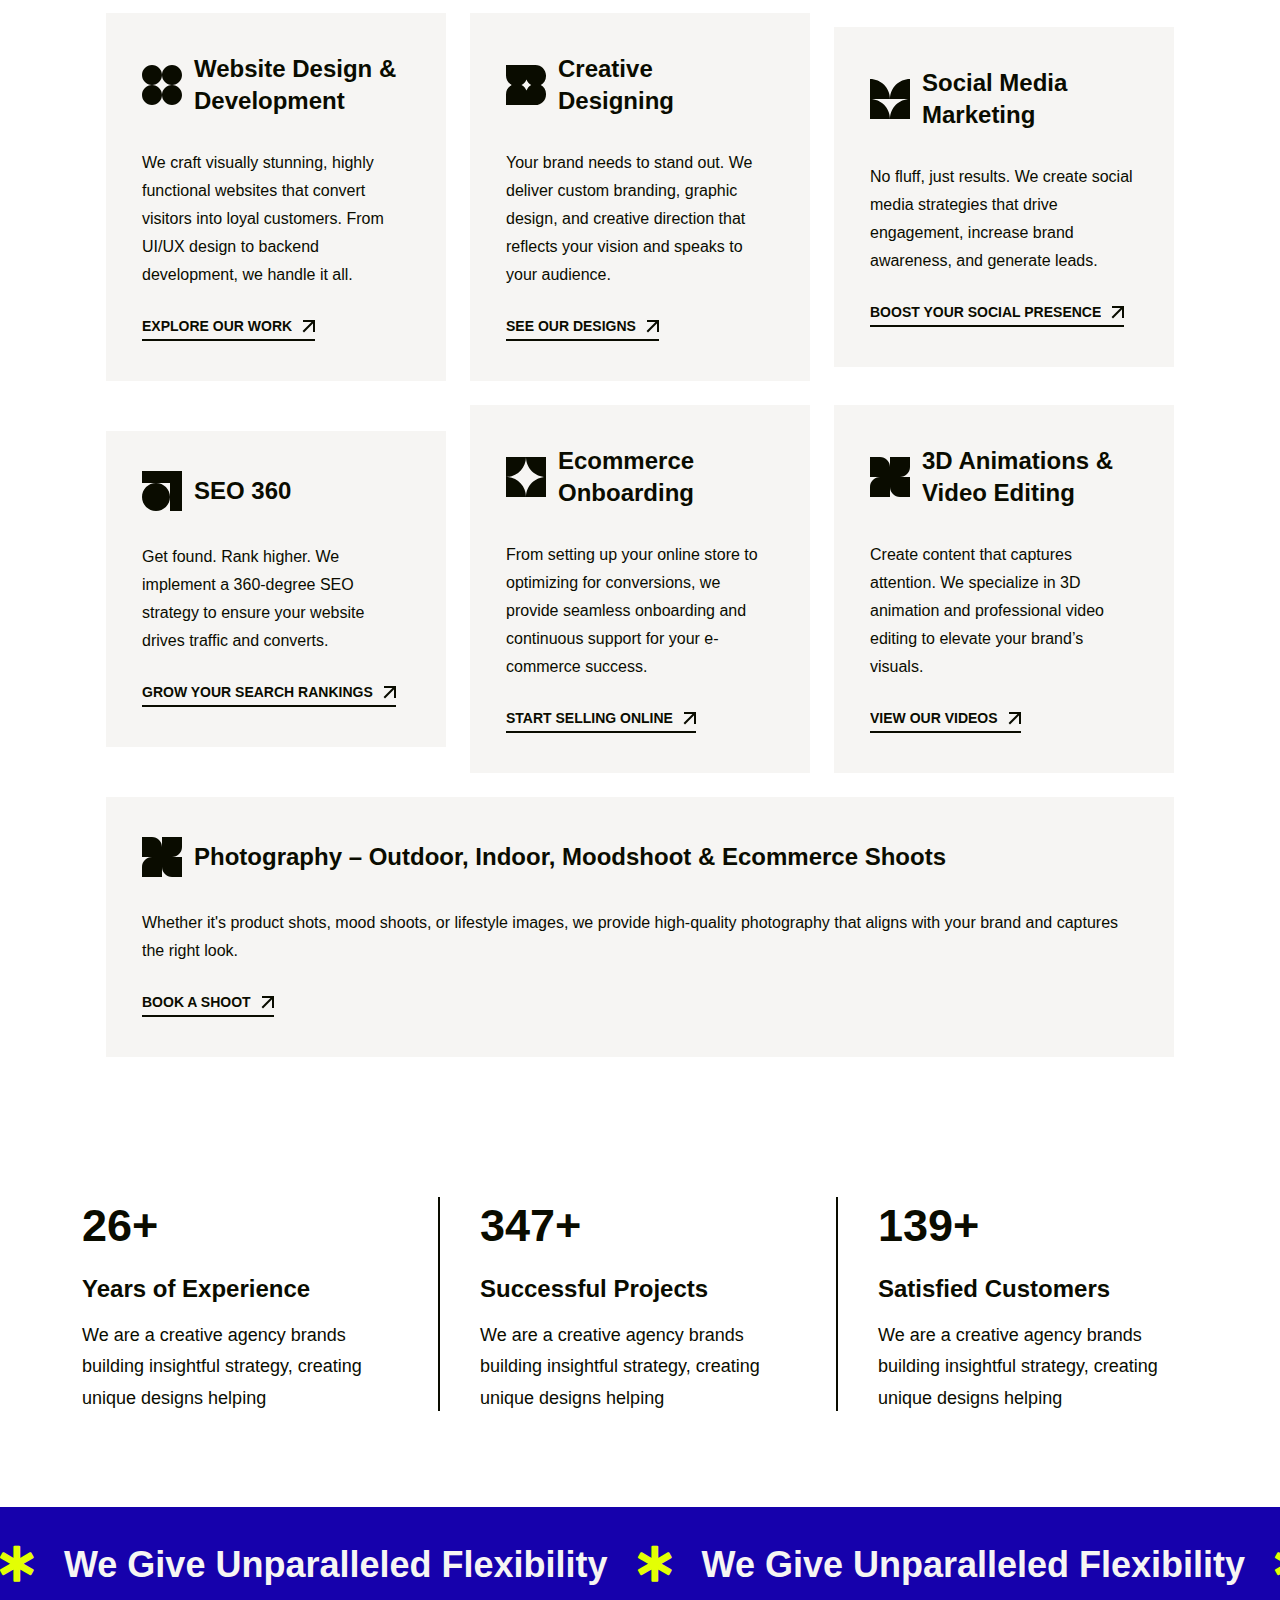
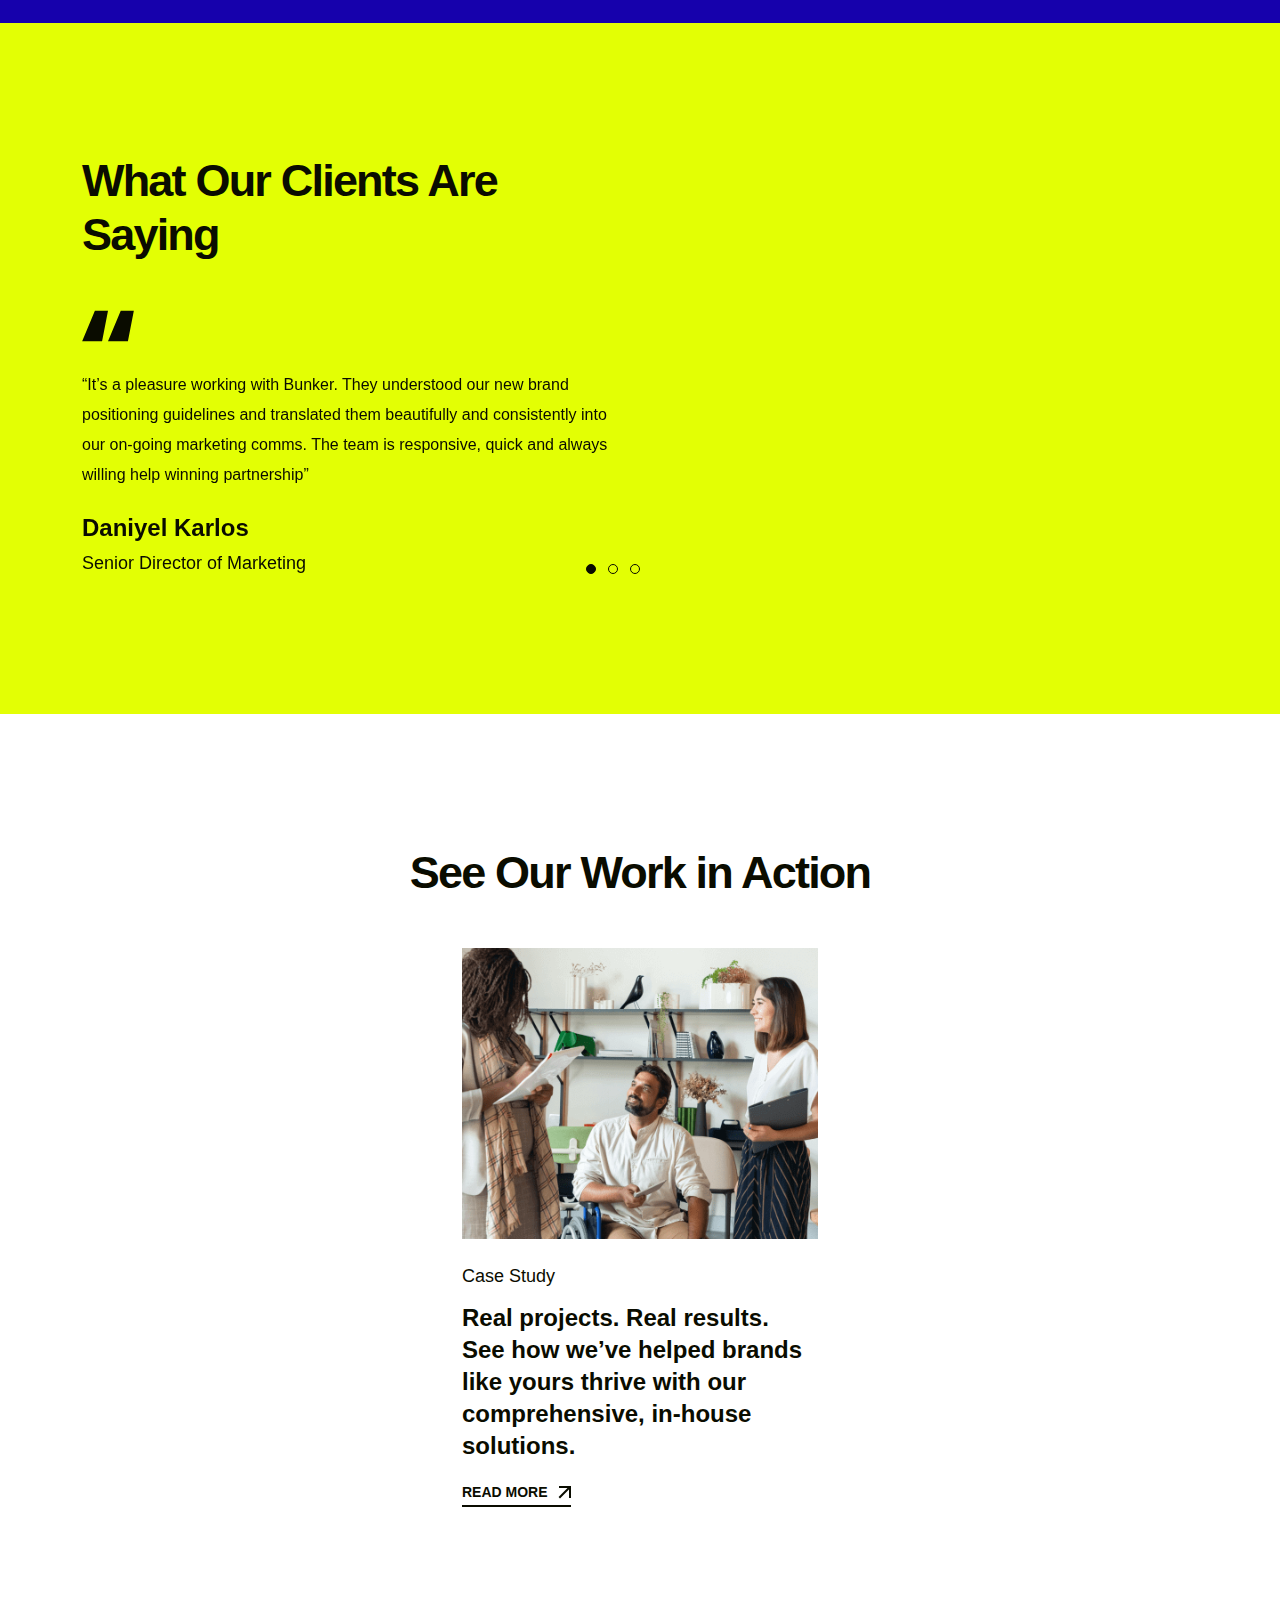
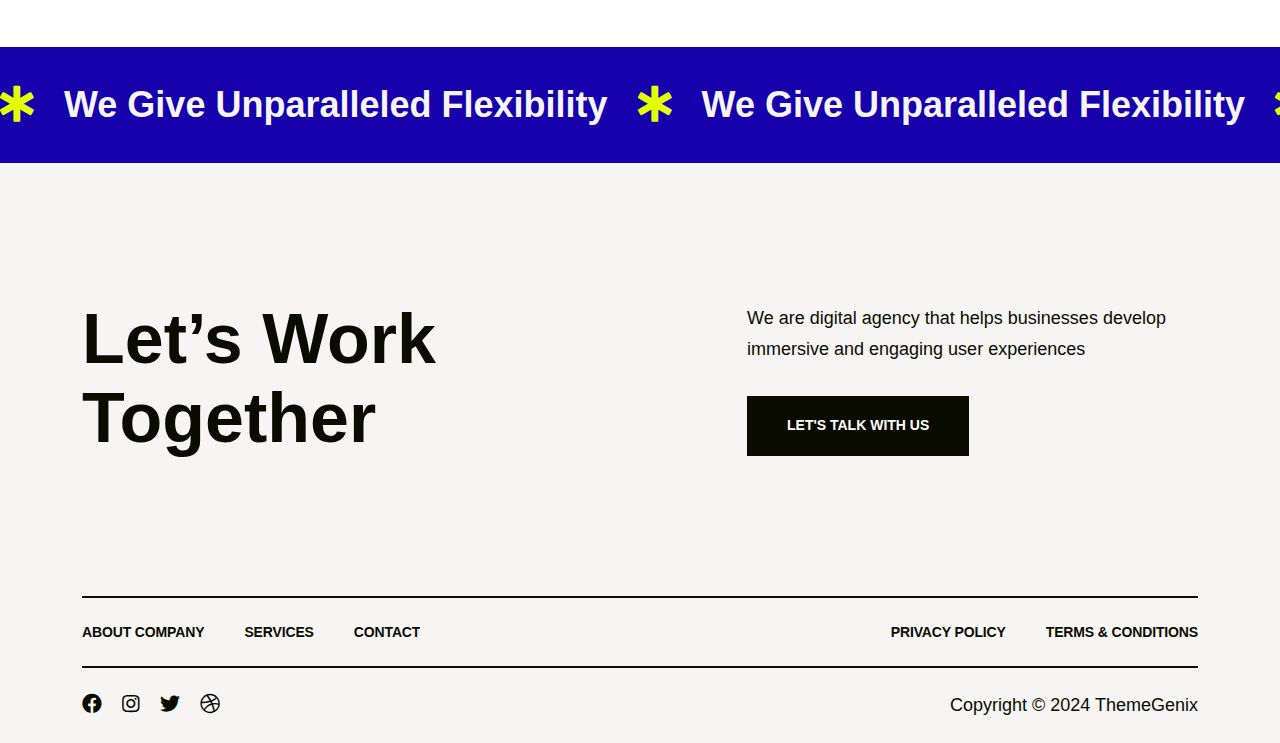
==== commit 21623491: "Possible content are added" ====
--- a/index.html
+++ b/index.html
@@ -128,7 +128,8 @@
         <div class="mobile-menu-area">
             <button class="menu-toggle"><i class="fas fa-times"></i></button>
             <div class="mobile-logo">
-                <a href="index.html"><img src="assets/img/logo.svg" alt="Ovation"></a>
+                <!-- <a href="index.html"><img src="assets/img/logo.svg" alt="Ovation"></a> -->
+                <h4>7SPHERE</h4>
             </div>
             <div class="mobile-menu">
                 <ul>
@@ -142,7 +143,7 @@
                         <a href="pricing.html">Pricing</a>
                     </li>
                     <li class="menu-item-has-children">
-                        <a href="blog-2.html">Blogs</a>
+                        <a href="blog.html">Blogs</a>
                     </li>
                     <li>
                         <a href="contact.html">Contact</a>
@@ -196,7 +197,8 @@
                     <div class="row align-items-center justify-content-between">
                         <div class="col-auto">
                             <div class="header-logo">
-                                <a href="index.html"><img src="assets/img/logo.svg" alt="logo"></a>
+                                <!-- <a href="index.html"><img src="assets/img/logo.svg" alt="logo"></a> -->
+                                <h4>7SPHERE</h4>
                             </div>
                         </div>
                         <div class="col-auto ms-auto">
@@ -227,7 +229,7 @@
                                         </a>
                                     </li>
                                     <li class="menu-item-has-children">
-                                        <a href="blog-2.html">
+                                        <a href="blog.html">
                                             <span class="link-effect">
                                                 <span class="effect-1">BLOGS</span>
                                                 <span class="effect-1">BLOGS</span>
@@ -361,7 +363,7 @@
             <div class="row justify-content-center">
                 <div class="col-xl-6 col-lg-8">
                     <div class="title-area text-center ">
-                        <h2 class="sec-title">Our Services</h2>
+                        <h2 class="sec-title">Our Services – Tailored Solutions for Your Brand</h2>
                     </div>
                 </div>
                 <div class="feature-area-1">
@@ -731,7 +733,7 @@
             <div class="row">
                 <div class="col-lg-6">
                     <div class="title-area ">
-                        <h2 class="sec-title">Testimonials</h2>
+                        <h2 class="sec-title">What Our Clients Are Saying</h2>
                     </div>
                     <div class="quote-icon ">
                         <img src="assets/img/icon/quote.svg" alt="icon">
@@ -789,7 +791,7 @@
             <div class="row justify-content-center">
                 <div class="col-xxl-7 col-xl-6 col-lg-8">
                     <div class="title-area text-center">
-                        <h2 class="sec-title">Read Our Articles and News</h2>
+                        <h2 class="sec-title">See Our Work in Action</h2>
                     </div>
                 </div>
             </div>
@@ -803,59 +805,12 @@
                         </div>
                         <div class="blog-content">
                             <div class="post-meta-item blog-meta">
-                                <a href="blog.html">March 26, 2024</a>
-                                <a href="blog.html">Branding</a>
-                            </div>
-                            <h4 class="blog-title"><a href="blog-details.html">Everything You Should Know About
-                                    Return</a></h4>
-                            <a href="blog-details.html" class="link-btn">
-                                <span class="link-effect">
-                                    <span class="effect-1">READ MORE</span>
-                                    <span class="effect-1">READ MORE</span>
-                                </span>
-                                <img src="assets/img/icon/arrow-left-top.svg" alt="icon">
-                            </a>
-                        </div>
-                    </div>
-                </div>
-                <div class="col-lg-4 col-md-6">
-                    <div class="blog-card">
-                        <div class="blog-img">
-                            <a href="blog-details.html">
-                                <img src="assets/img/blog/blog_1_2.png" alt="blog image">
-                            </a>
-                        </div>
-                        <div class="blog-content">
-                            <div class="post-meta-item blog-meta">
-                                <a href="blog.html">March 26, 2024</a>
-                                <a href="blog.html">Branding</a>
-                            </div>
-                            <h4 class="blog-title"><a href="blog-details.html">6 Big Commerce Design Tips For Big
-                                    Results</a></h4>
-                            <a href="blog-details.html" class="link-btn">
-                                <span class="link-effect">
-                                    <span class="effect-1">READ MORE</span>
-                                    <span class="effect-1">READ MORE</span>
-                                </span>
-                                <img src="assets/img/icon/arrow-left-top.svg" alt="icon">
-                            </a>
-                        </div>
-                    </div>
-                </div>
-                <div class="col-lg-4 col-md-6">
-                    <div class="blog-card">
-                        <div class="blog-img">
-                            <a href="blog-details.html">
-                                <img src="assets/img/blog/blog_1_3.png" alt="blog image">
-                            </a>
-                        </div>
-                        <div class="blog-content">
-                            <div class="post-meta-item blog-meta">
-                                <a href="blog.html">March 26, 2024</a>
-                                <a href="blog.html">Branding</a>
-                            </div>
-                            <h4 class="blog-title"><a href="blog-details.html">Four Steps to Conduct a Successful
-                                    Usability</a></h4>
+                                <!-- <a href="blog.html">March 26, 2024</a> -->
+                                <a href="blog.html">Case Study</a>
+                            </div>
+                            <h4 class="blog-title"><a href="blog-details.html">Real projects. Real results. See how
+                                    we’ve helped brands like yours thrive with our comprehensive, in-house
+                                    solutions.</a></h4>
                             <a href="blog-details.html" class="link-btn">
                                 <span class="link-effect">
                                     <span class="effect-1">READ MORE</span>
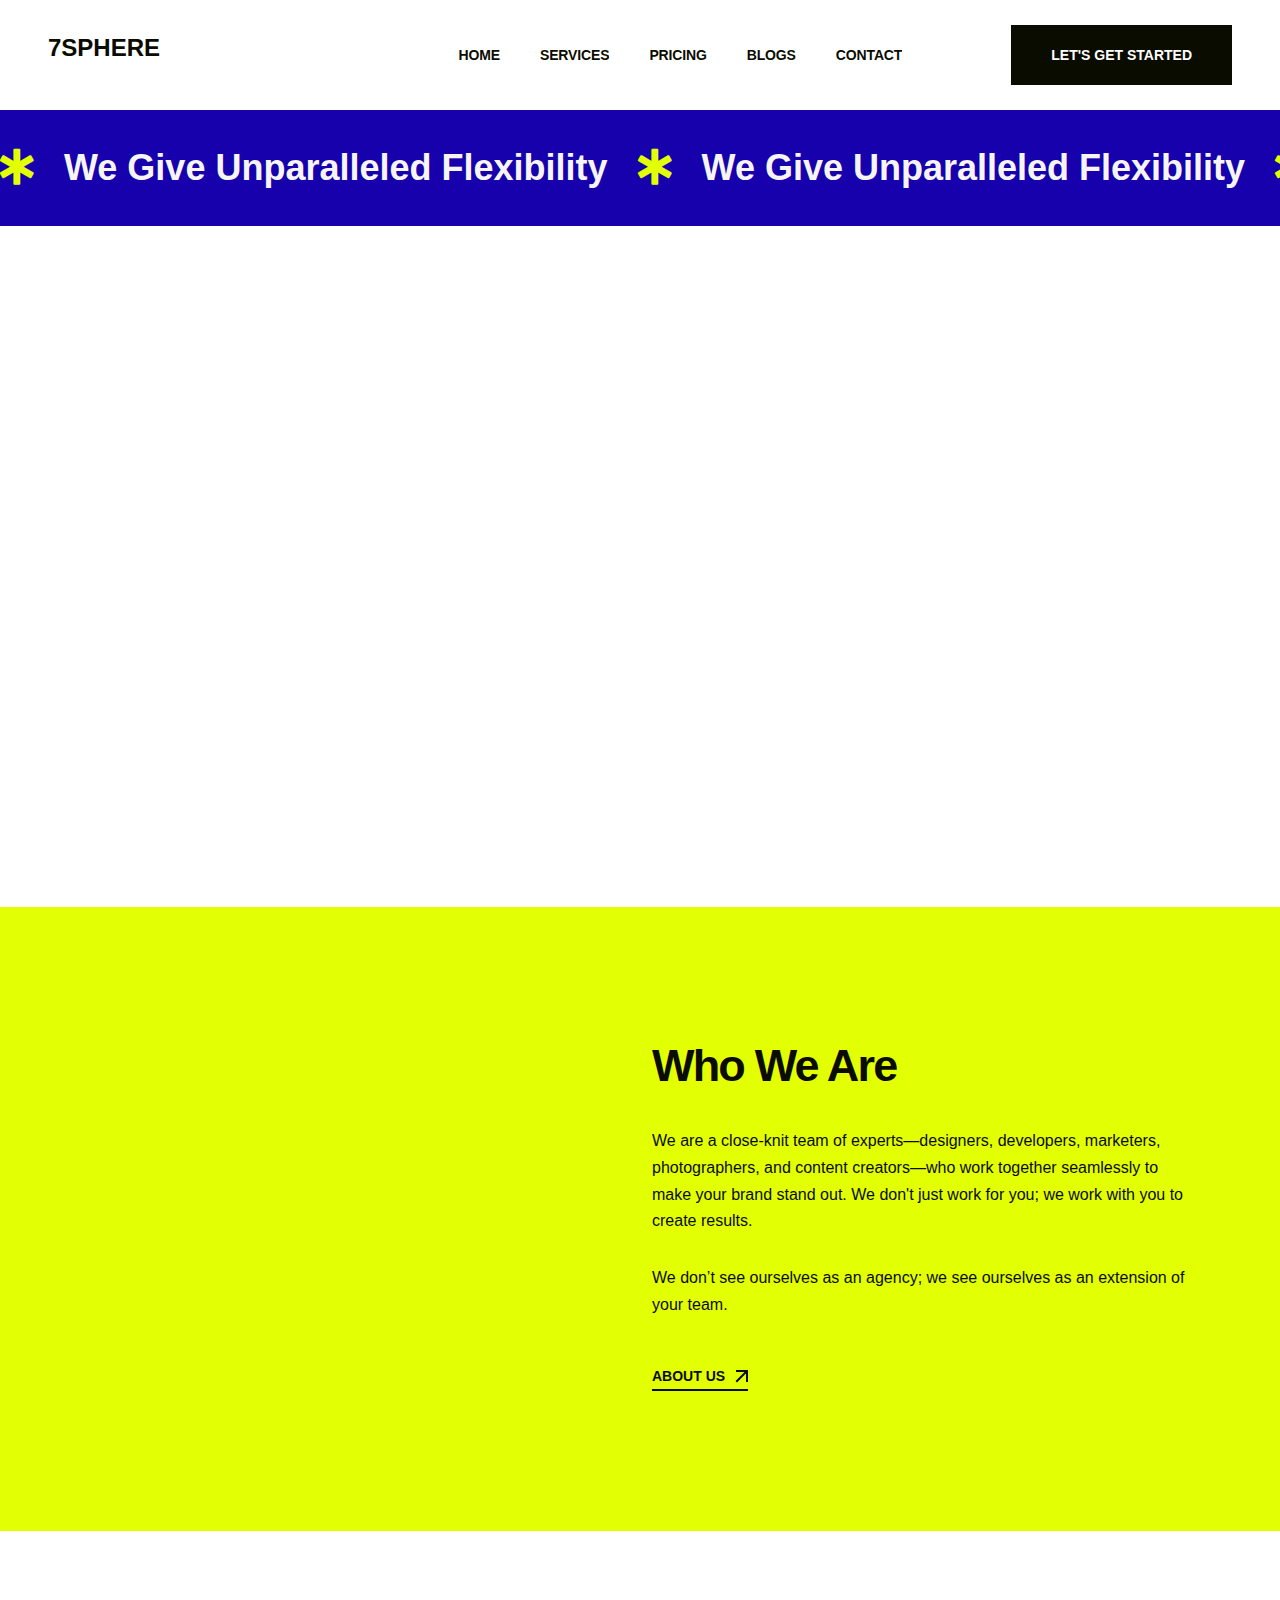
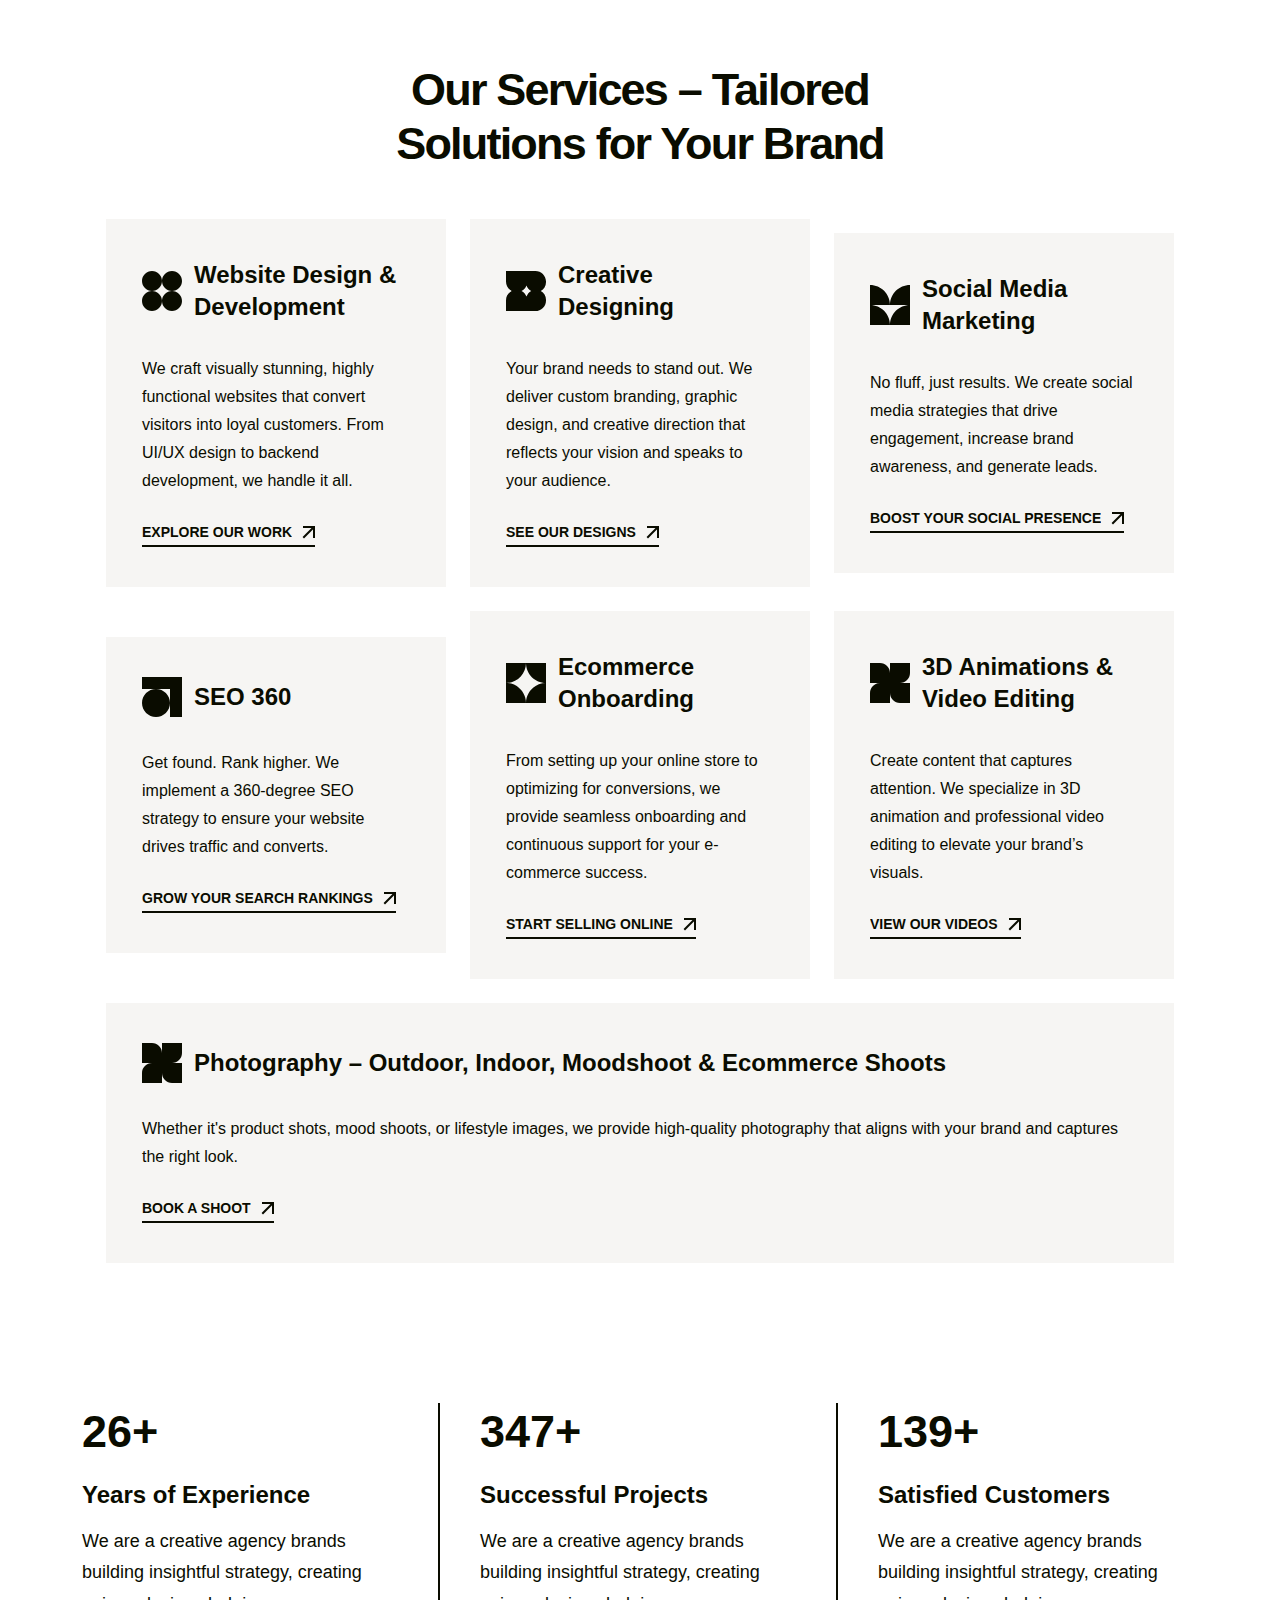
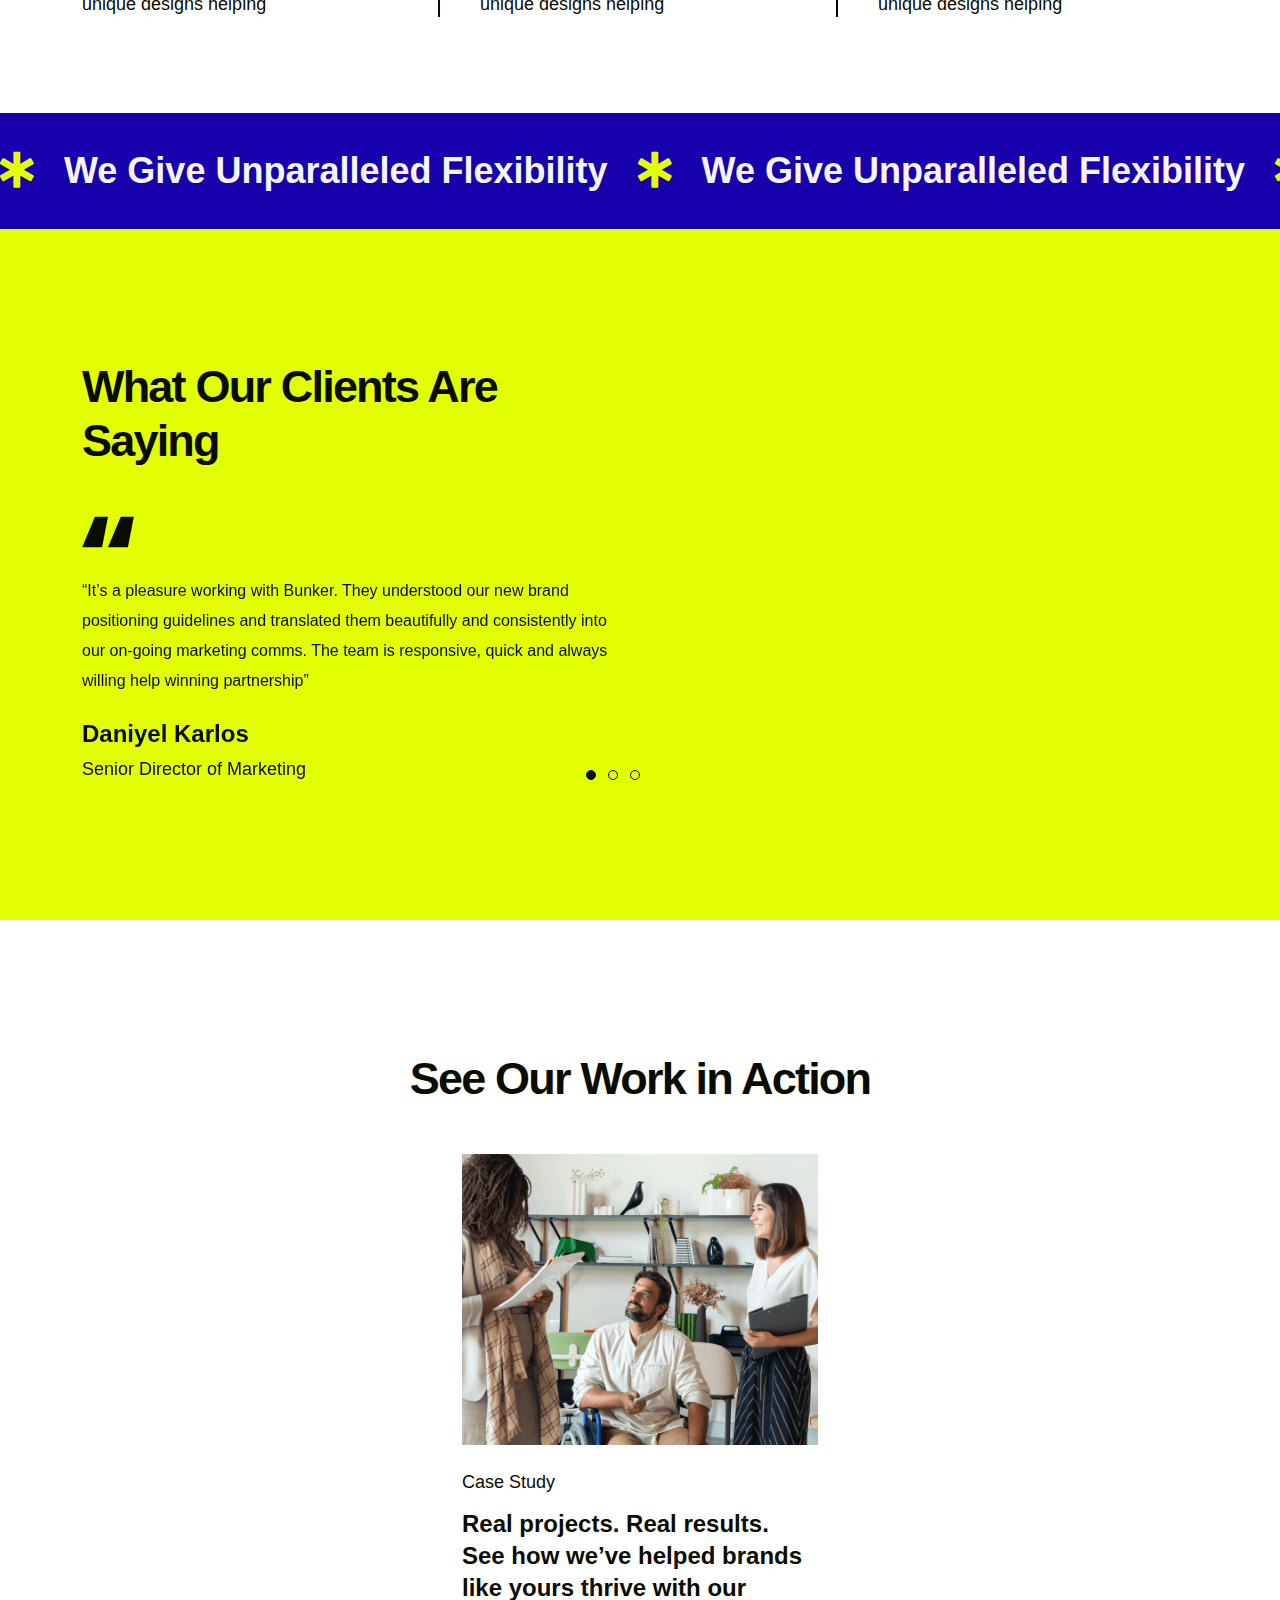
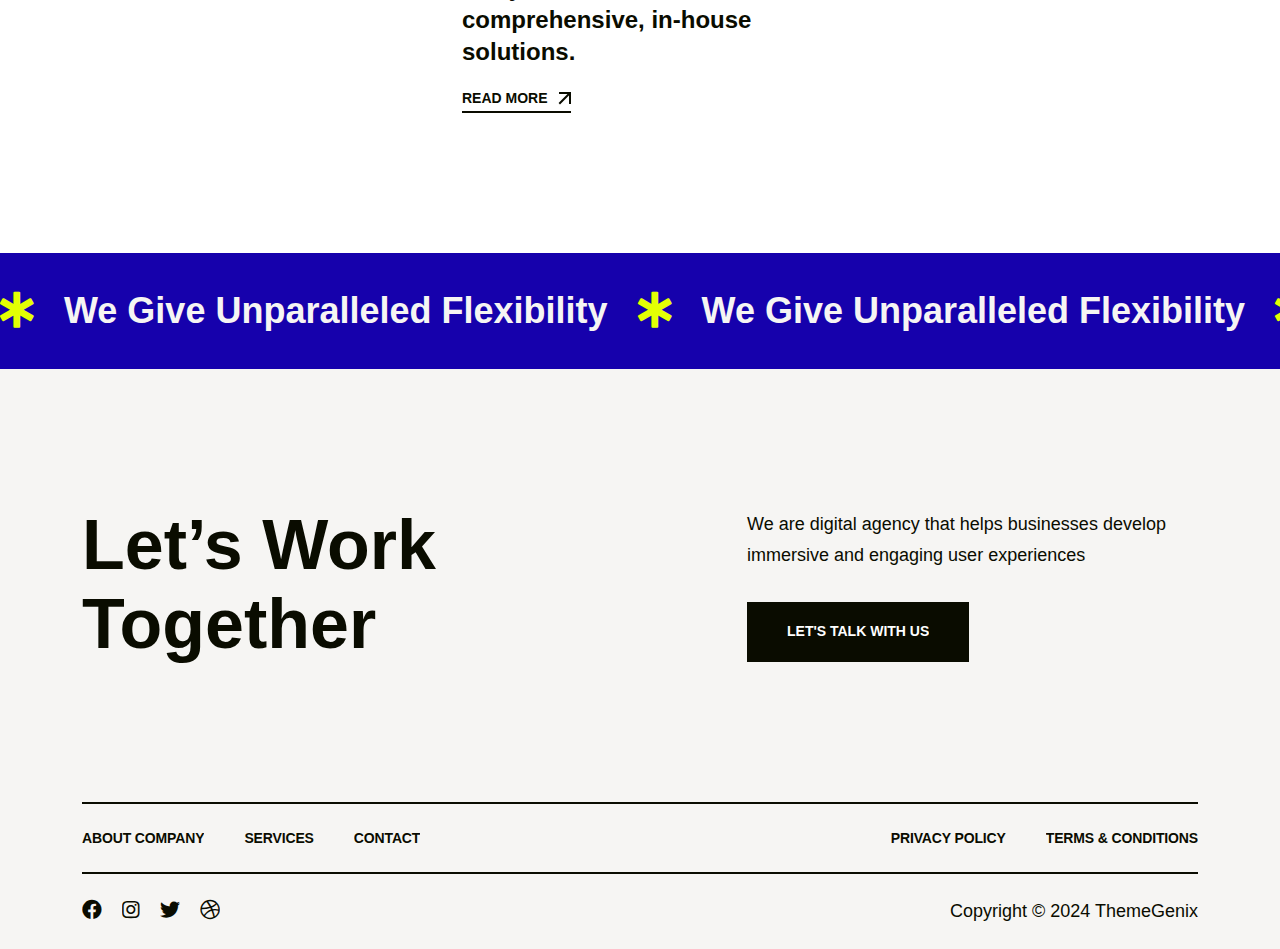
==== commit bd283afd: "banner added on top" ====
--- a/index.html
+++ b/index.html
@@ -282,6 +282,25 @@
     <!--==============================
     Hero Area
     ==============================-->
+
+    <div class="container-fluid overflow-hidden" style="padding: 110px 0 80px;">
+        <div class="slider__marquee clearfix marquee-wrap">
+            <div class="marquee_mode marquee__group">
+                <h6 class="item m-item"><a href="#"><i class="fas fa-star-of-life"></i> We Give Unparalleled
+                        Flexibility</a>
+                </h6>
+                <h6 class="item m-item"><a href="#"><i class="fas fa-star-of-life"></i> We Give Unparalleled
+                        Flexibility</a>
+                </h6>
+                <h6 class="item m-item"><a href="#"><i class="fas fa-star-of-life"></i> We Give Unparalleled
+                        Flexibility</a>
+                </h6>
+                <h6 class="item m-item"><a href="#"><i class="fas fa-star-of-life"></i> We Give Unparalleled
+                        Flexibility</a>
+                </h6>
+            </div>
+        </div>
+    </div>
     <div class="hero-wrapper hero-1" id="hero">
         <div class="container">
             <div class="hero-style1">
--- a/assets/css/style.css
+++ b/assets/css/style.css
@@ -6039,7 +6039,7 @@
 .hero-style1 {
   position: relative;
   z-index: 6;
-  padding: 185px 0 80px;
+  padding: 85px 0 80px;
 }
 .hero-style1 .hero-title {
   font-weight: 600;
@@ -6070,7 +6070,7 @@
 /* Large devices */
 @media (max-width: 1199px) {
   .hero-style1 {
-    padding: 155px 0 80px;
+    padding: 0px 0 80px;
   }
   .hero-title {
     font-size: 80px;
@@ -6091,7 +6091,7 @@
 /* Small devices */
 @media (max-width: 767px) {
   .hero-style1 {
-    padding: 140px 0 80px;
+    padding: 0px 0 80px;
   }
   .hero-title {
     font-size: 56px;
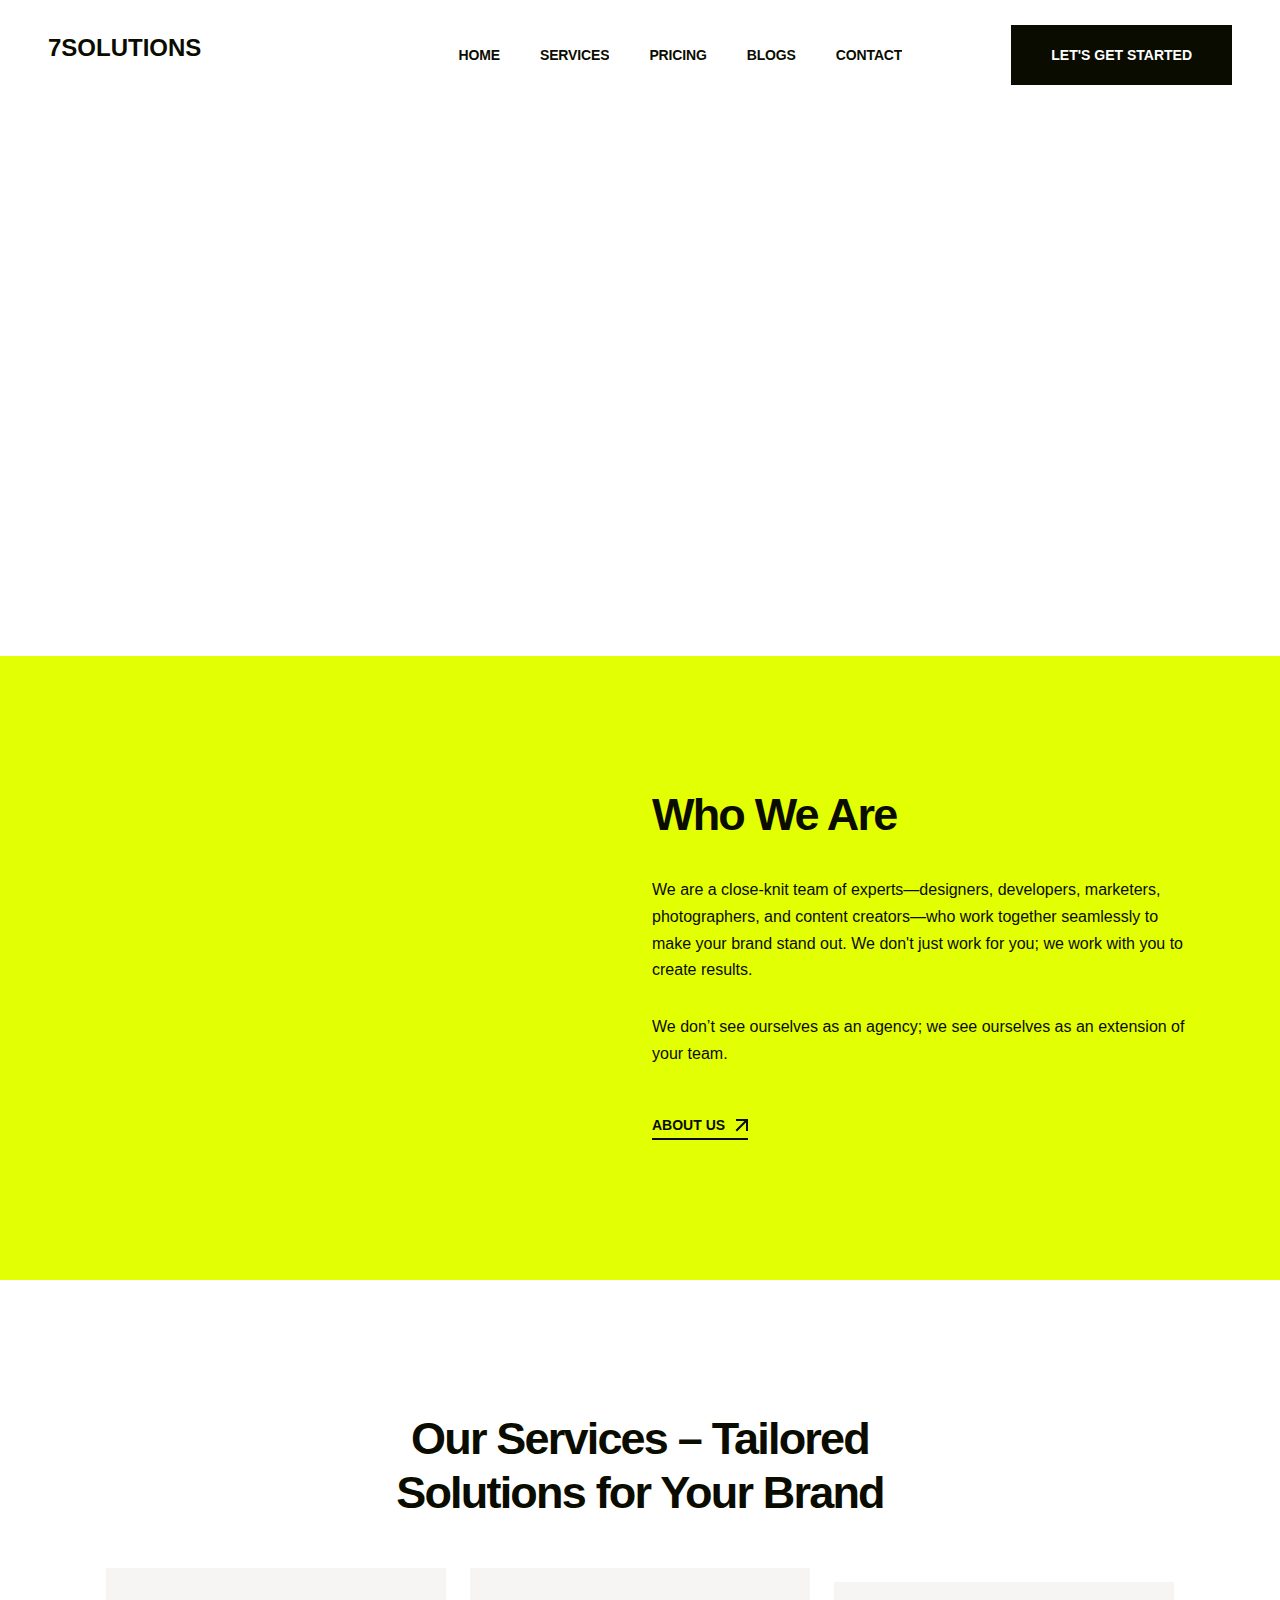
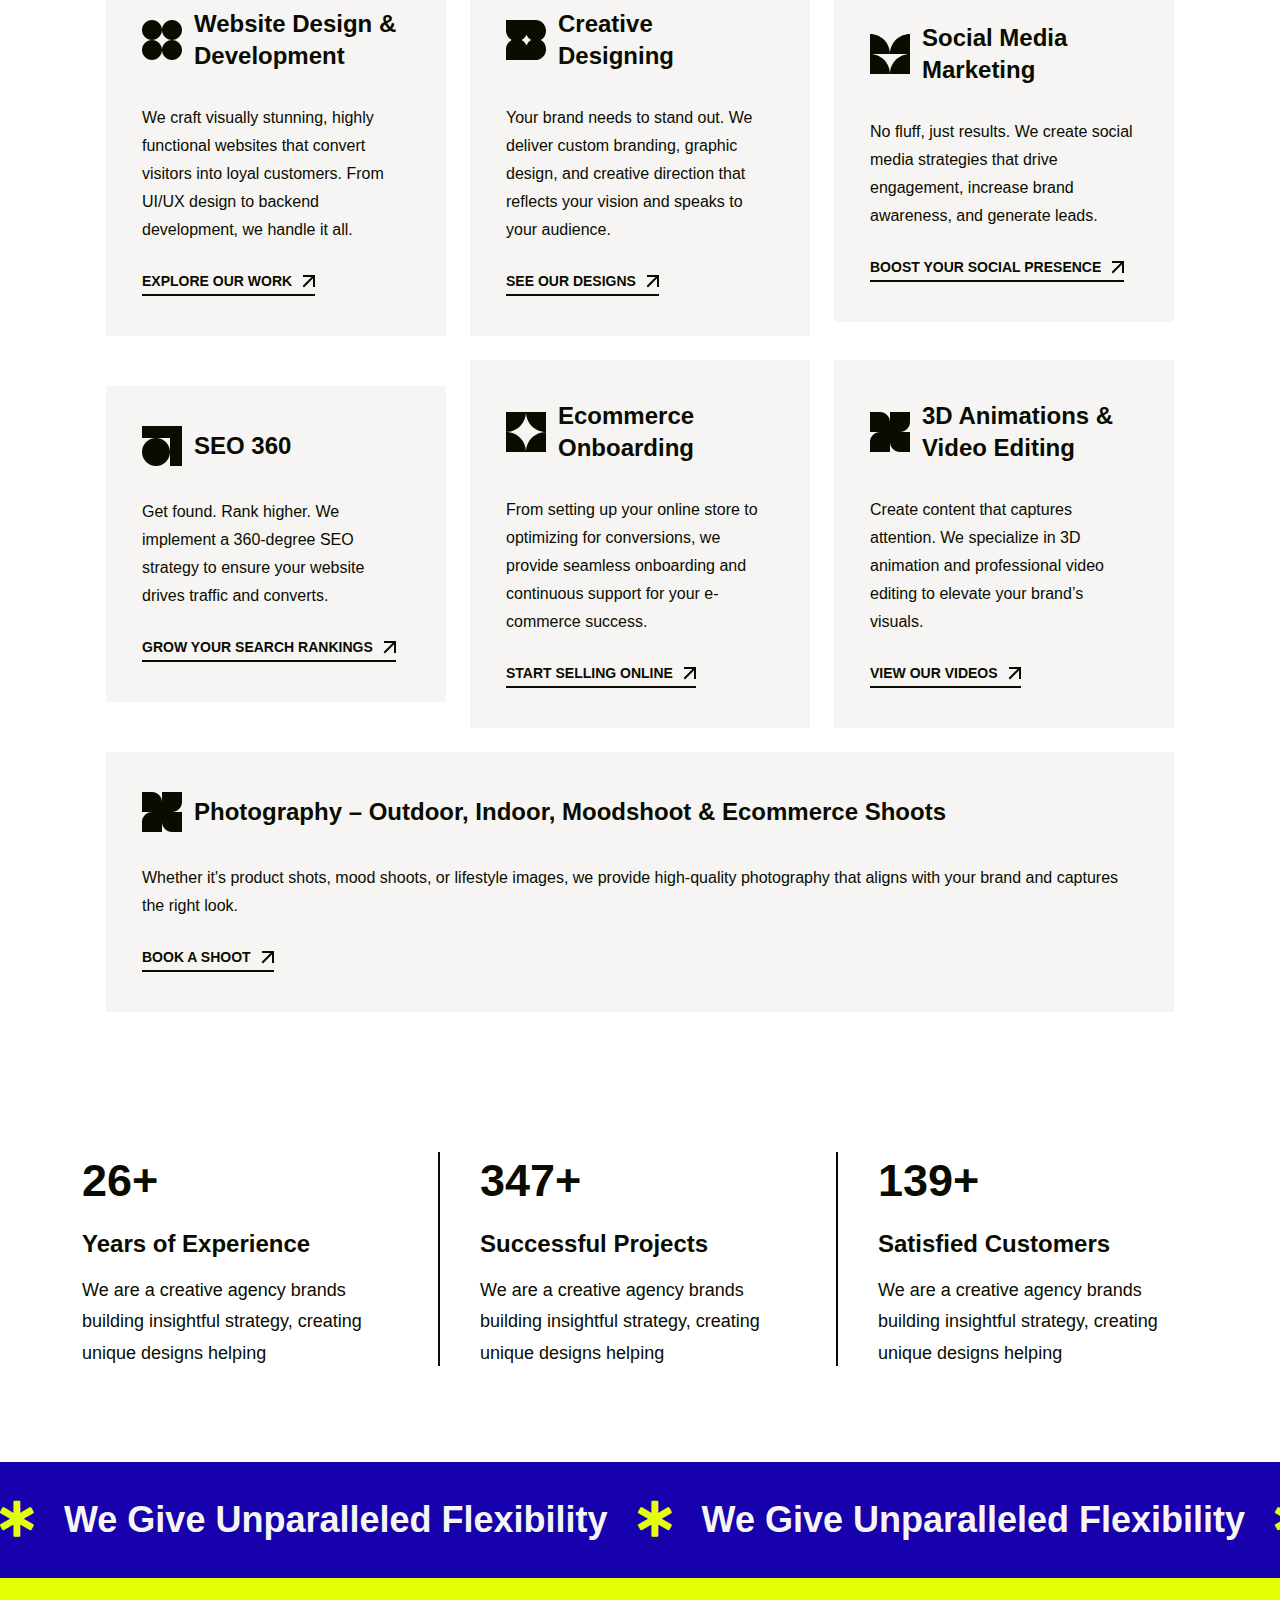
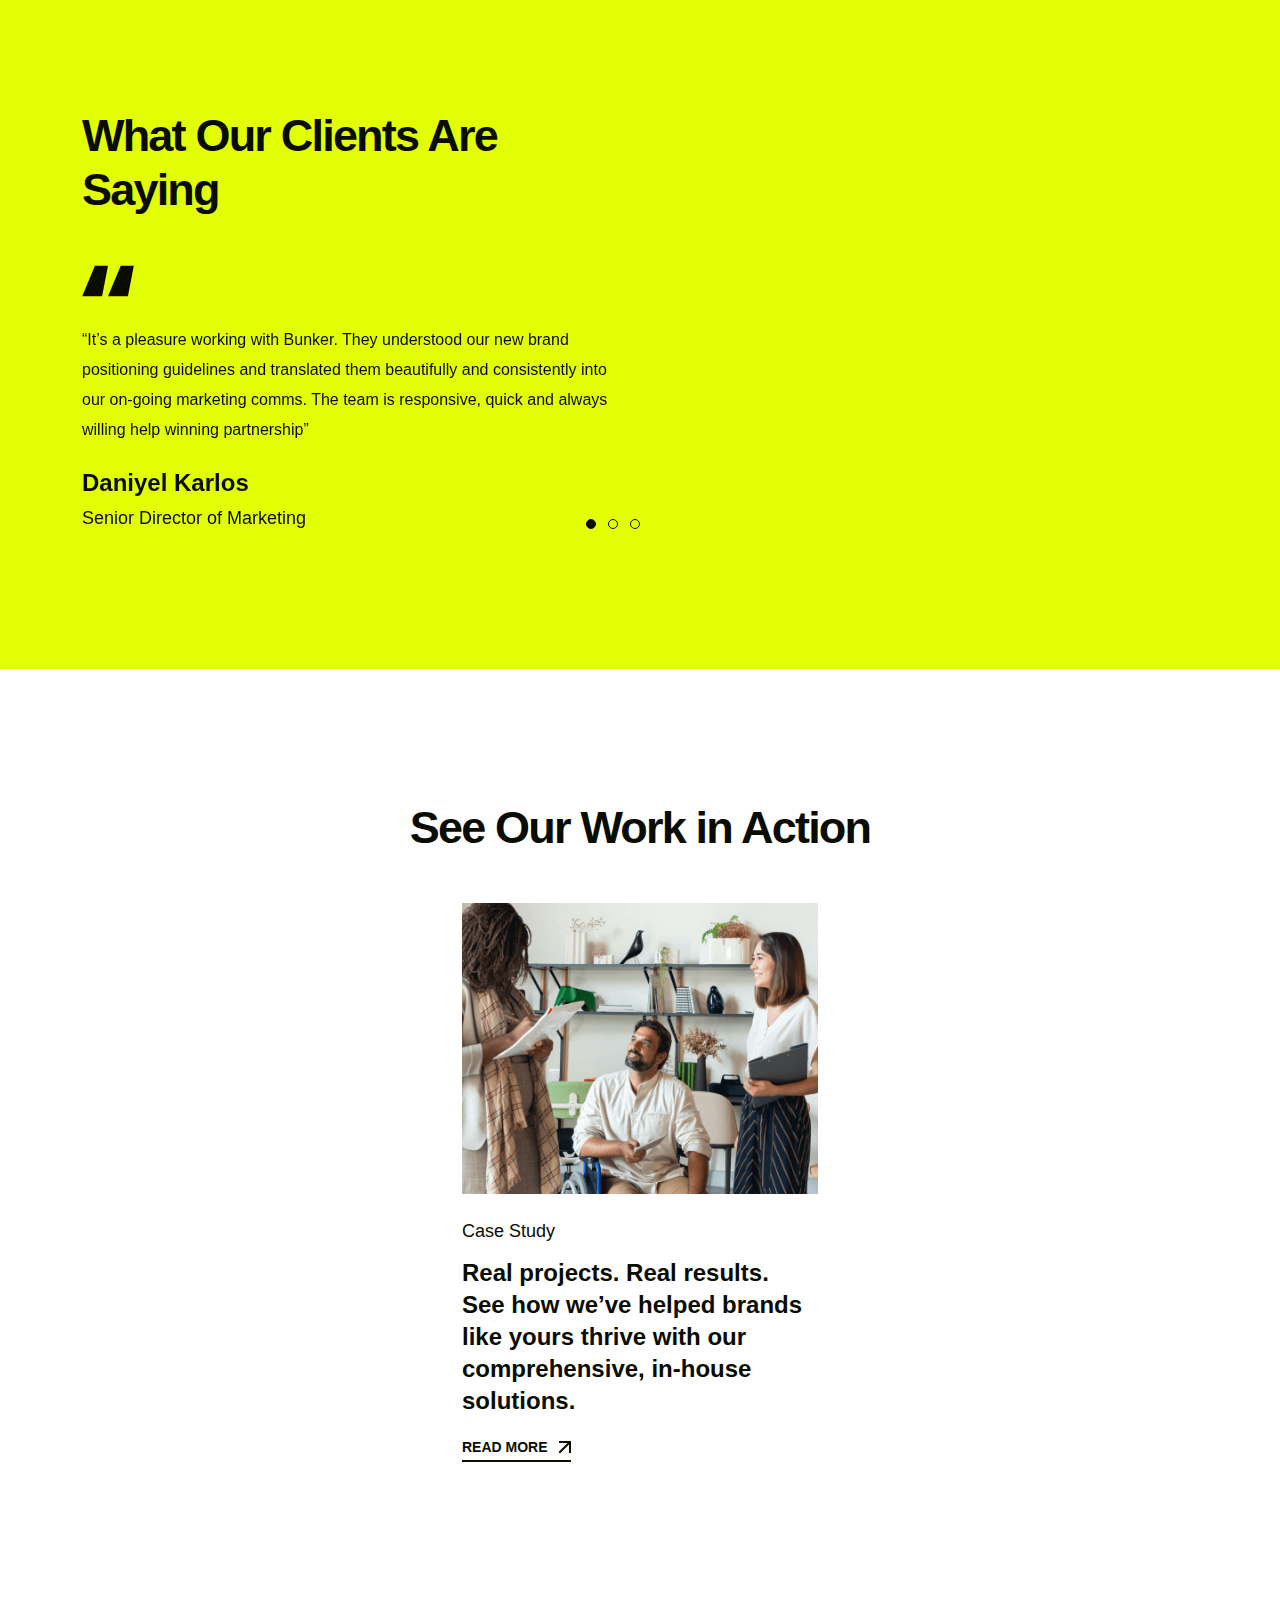
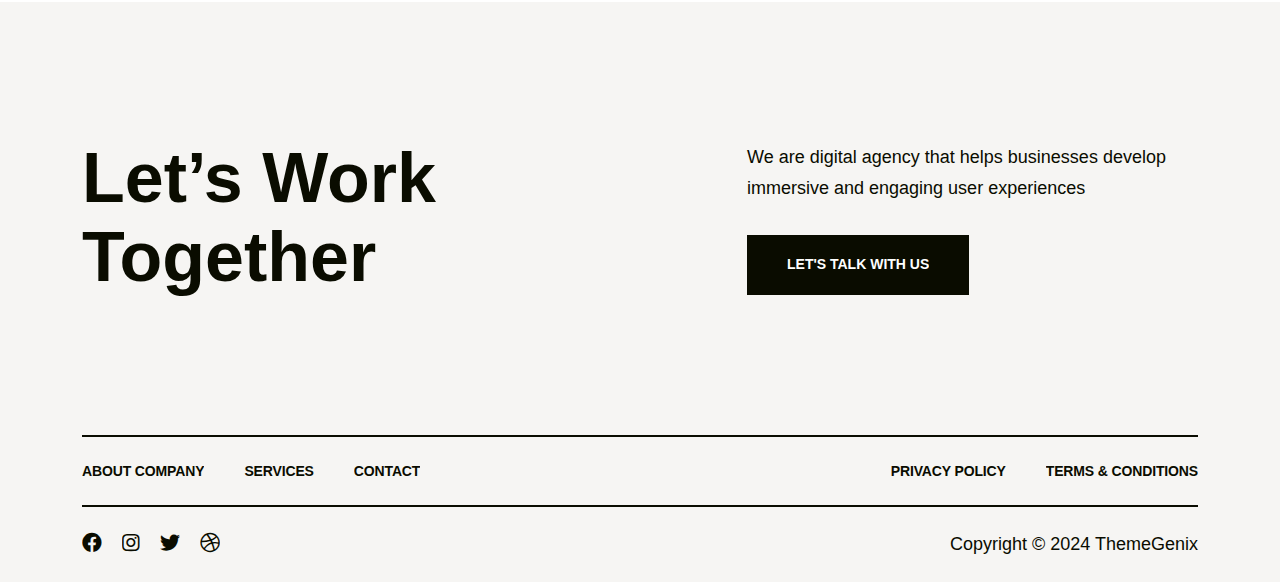
==== commit 395b7894: "some improvements done" ====
--- a/index.html
+++ b/index.html
@@ -129,7 +129,7 @@
             <button class="menu-toggle"><i class="fas fa-times"></i></button>
             <div class="mobile-logo">
                 <!-- <a href="index.html"><img src="assets/img/logo.svg" alt="Ovation"></a> -->
-                <h4>7SPHERE</h4>
+                <h4>7SOLUTIONS</h4>
             </div>
             <div class="mobile-menu">
                 <ul>
@@ -198,7 +198,7 @@
                         <div class="col-auto">
                             <div class="header-logo">
                                 <!-- <a href="index.html"><img src="assets/img/logo.svg" alt="logo"></a> -->
-                                <h4>7SPHERE</h4>
+                                <h4>7SOLUTIONS</h4>
                             </div>
                         </div>
                         <div class="col-auto ms-auto">
@@ -283,24 +283,6 @@
     Hero Area
     ==============================-->
 
-    <div class="container-fluid overflow-hidden" style="padding: 110px 0 80px;">
-        <div class="slider__marquee clearfix marquee-wrap">
-            <div class="marquee_mode marquee__group">
-                <h6 class="item m-item"><a href="#"><i class="fas fa-star-of-life"></i> We Give Unparalleled
-                        Flexibility</a>
-                </h6>
-                <h6 class="item m-item"><a href="#"><i class="fas fa-star-of-life"></i> We Give Unparalleled
-                        Flexibility</a>
-                </h6>
-                <h6 class="item m-item"><a href="#"><i class="fas fa-star-of-life"></i> We Give Unparalleled
-                        Flexibility</a>
-                </h6>
-                <h6 class="item m-item"><a href="#"><i class="fas fa-star-of-life"></i> We Give Unparalleled
-                        Flexibility</a>
-                </h6>
-            </div>
-        </div>
-    </div>
     <div class="hero-wrapper hero-1" id="hero">
         <div class="container">
             <div class="hero-style1">
@@ -844,24 +826,6 @@
         </div>
     </section>
 
-    <div class="container-fluid p-0 overflow-hidden">
-        <div class="slider__marquee clearfix marquee-wrap">
-            <div class="marquee_mode marquee__group">
-                <h6 class="item m-item"><a href="#"><i class="fas fa-star-of-life"></i> We Give Unparalleled
-                        Flexibility</a>
-                </h6>
-                <h6 class="item m-item"><a href="#"><i class="fas fa-star-of-life"></i> We Give Unparalleled
-                        Flexibility</a>
-                </h6>
-                <h6 class="item m-item"><a href="#"><i class="fas fa-star-of-life"></i> We Give Unparalleled
-                        Flexibility</a>
-                </h6>
-                <h6 class="item m-item"><a href="#"><i class="fas fa-star-of-life"></i> We Give Unparalleled
-                        Flexibility</a>
-                </h6>
-            </div>
-        </div>
-    </div>
 
     <!--==============================
         Footer Area
--- a/assets/css/style.css
+++ b/assets/css/style.css
@@ -6039,7 +6039,7 @@
 .hero-style1 {
   position: relative;
   z-index: 6;
-  padding: 85px 0 80px;
+  padding: 140px 0 80px;
 }
 .hero-style1 .hero-title {
   font-weight: 600;
@@ -6070,7 +6070,7 @@
 /* Large devices */
 @media (max-width: 1199px) {
   .hero-style1 {
-    padding: 0px 0 80px;
+    padding: 120px 0 80px;
   }
   .hero-title {
     font-size: 80px;
@@ -6091,7 +6091,7 @@
 /* Small devices */
 @media (max-width: 767px) {
   .hero-style1 {
-    padding: 0px 0 80px;
+    padding: 120px 0 80px;
   }
   .hero-title {
     font-size: 56px;
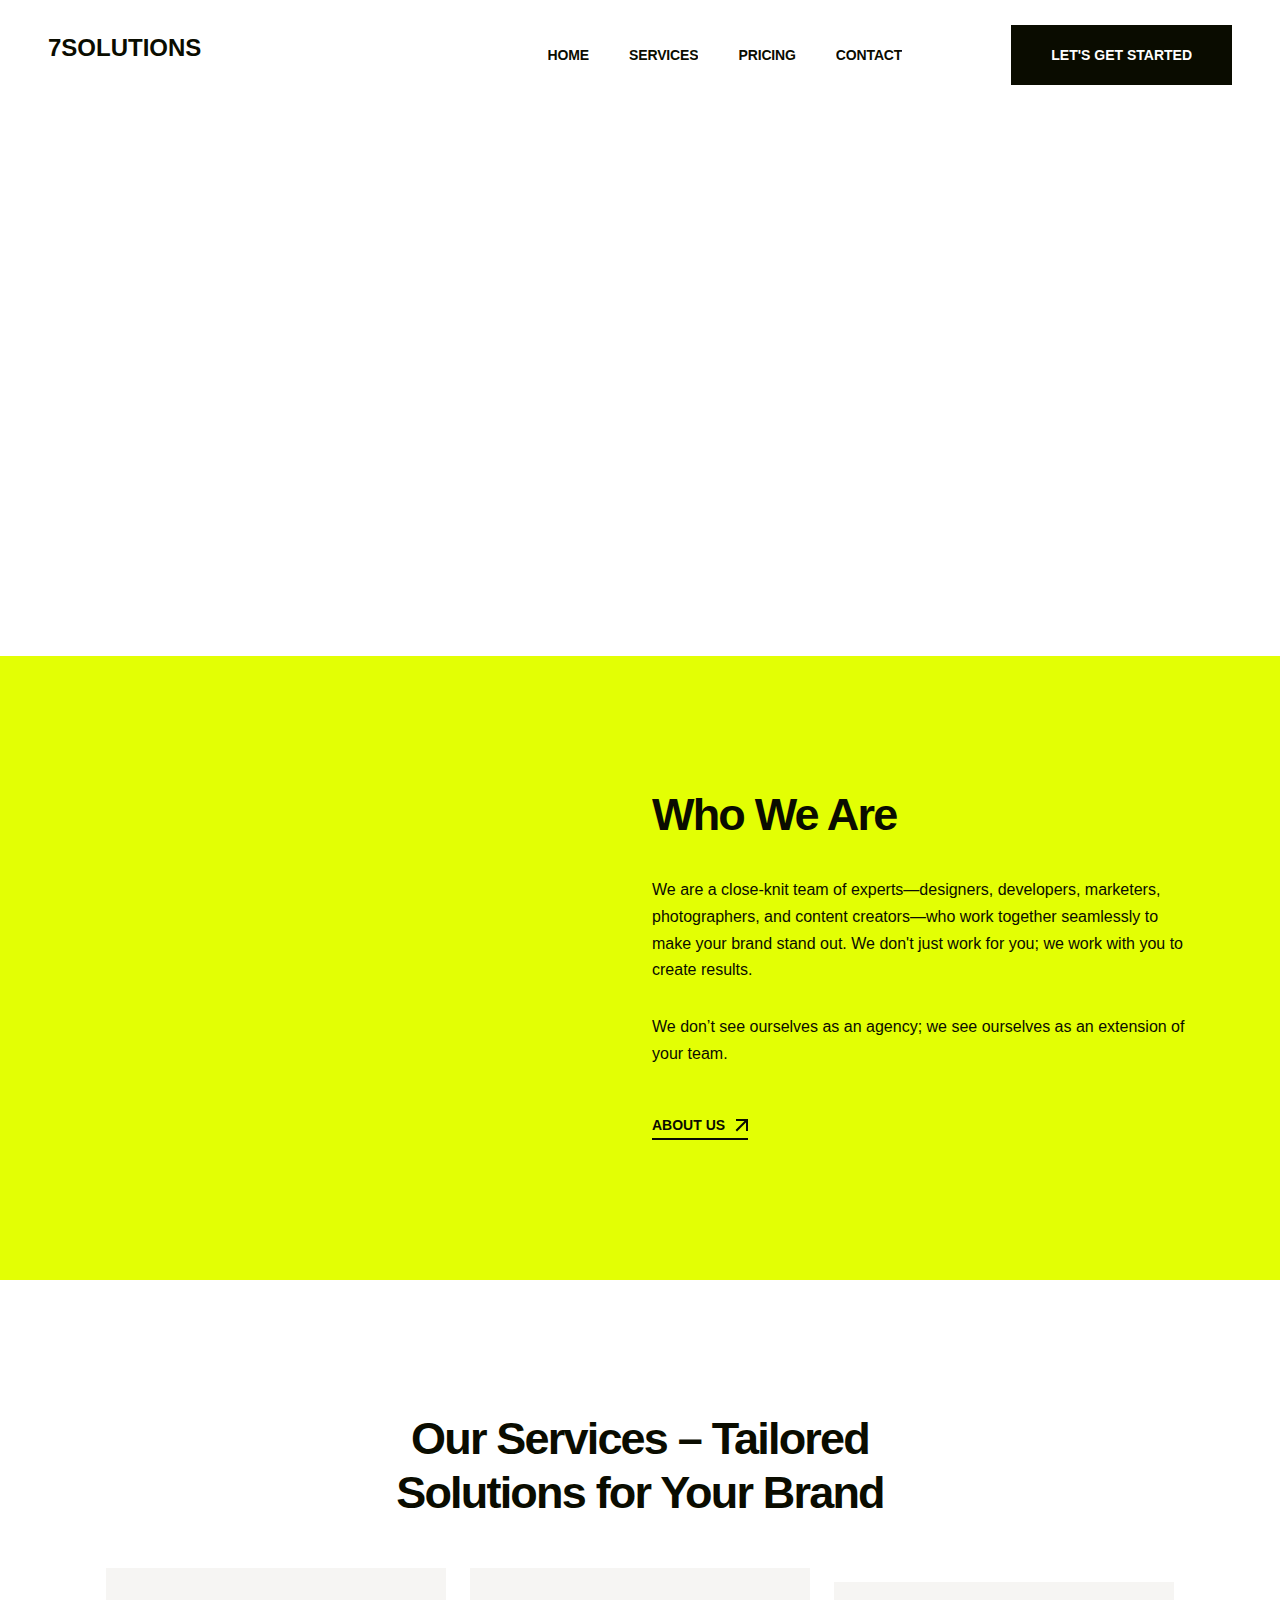
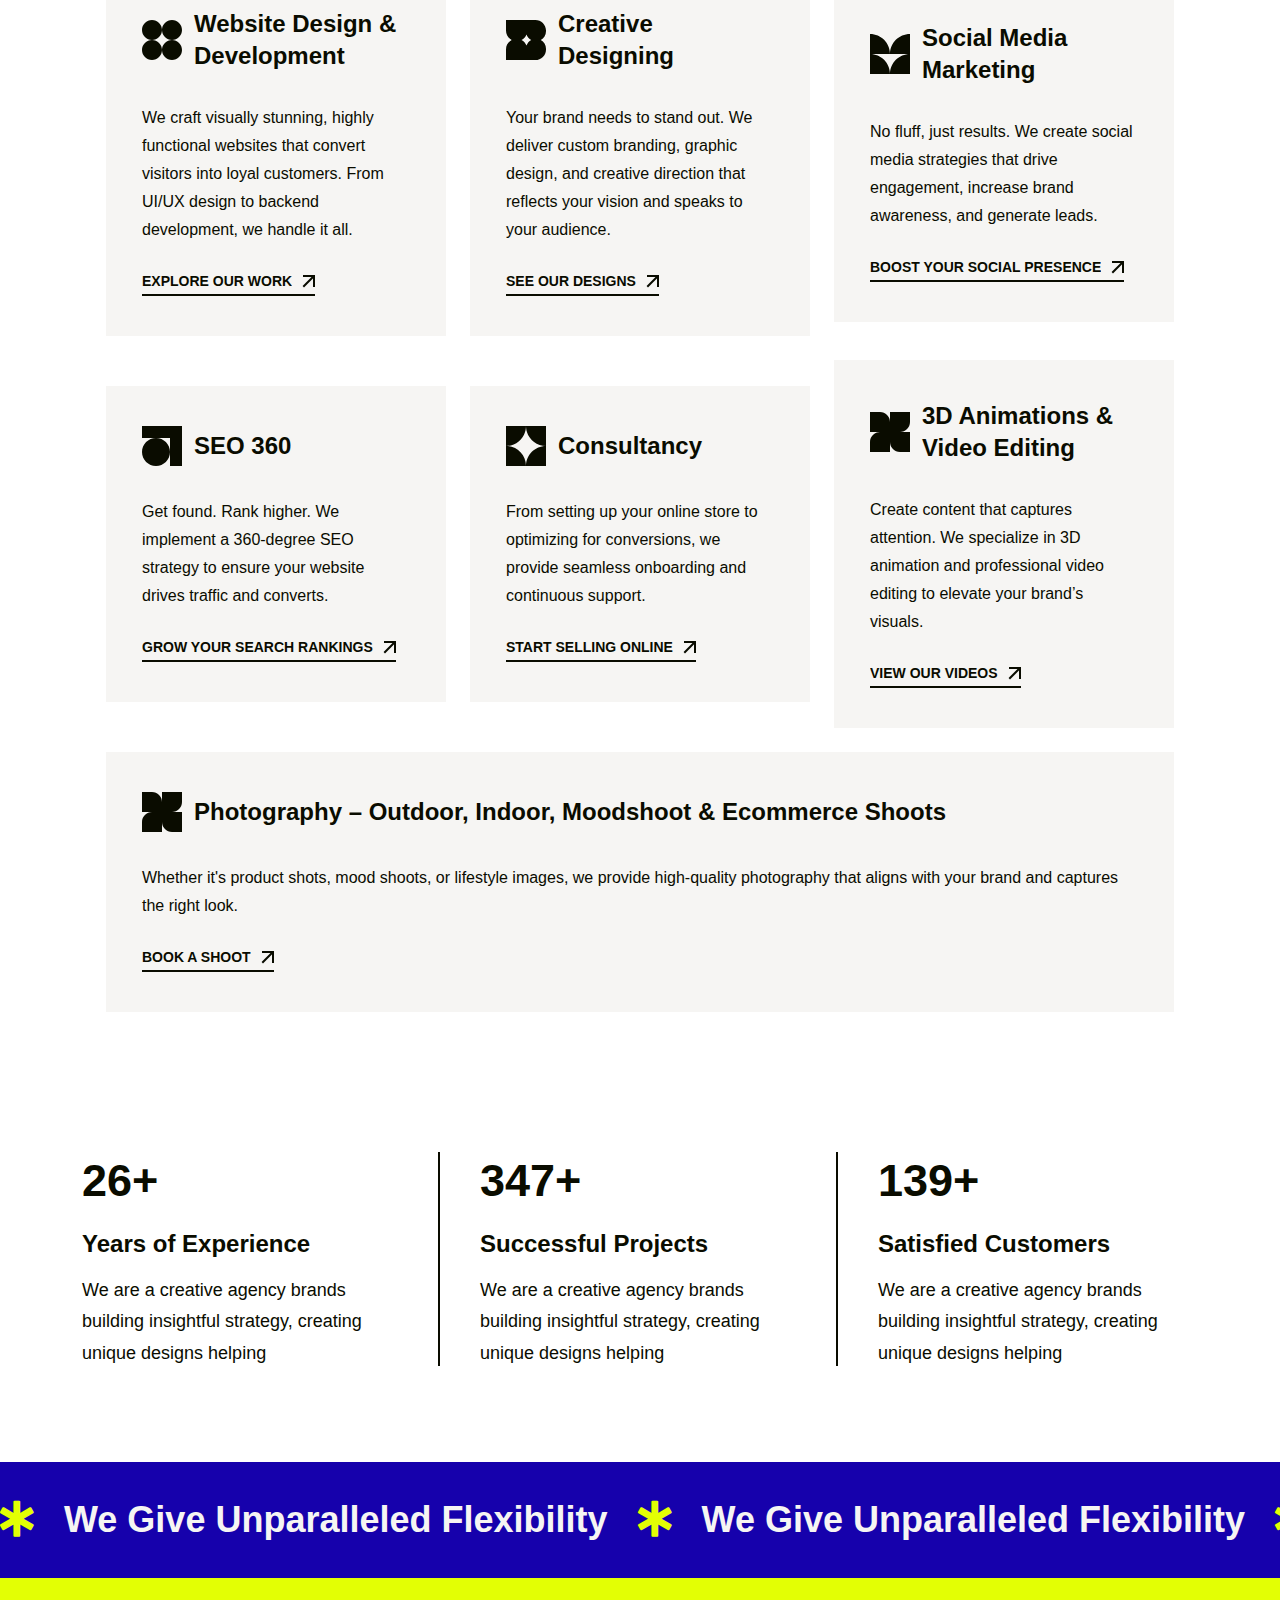
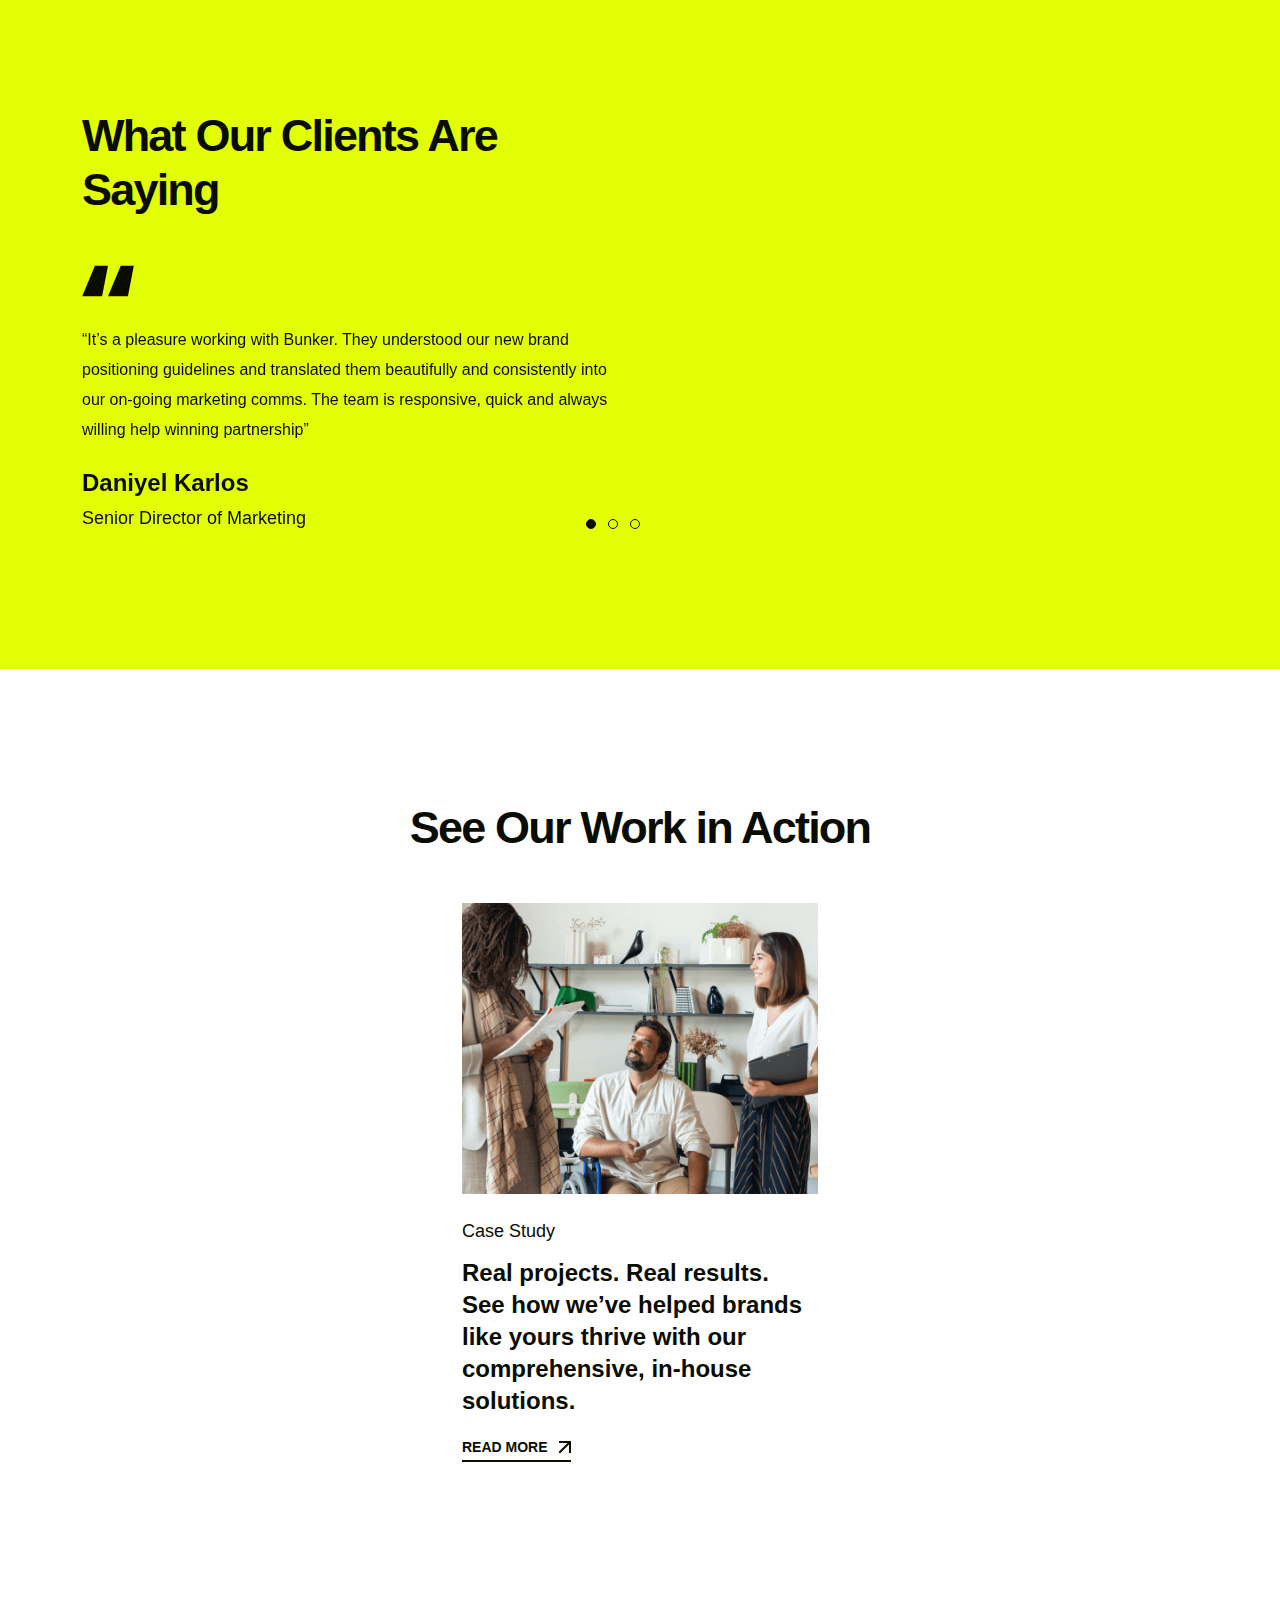
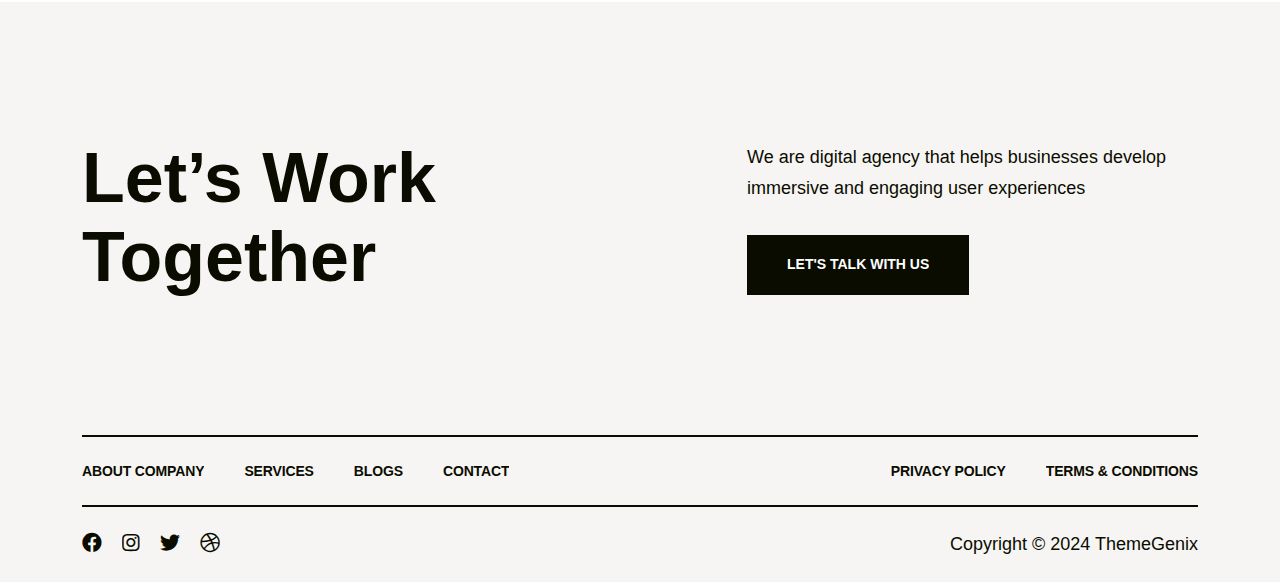
==== commit 658f2959: "some improvements done" ====
--- a/index.html
+++ b/index.html
@@ -142,9 +142,7 @@
                     <li class="menu-item-has-children">
                         <a href="pricing.html">Pricing</a>
                     </li>
-                    <li class="menu-item-has-children">
-                        <a href="blog.html">Blogs</a>
-                    </li>
+
                     <li>
                         <a href="contact.html">Contact</a>
                     </li>
@@ -228,14 +226,7 @@
                                             </span>
                                         </a>
                                     </li>
-                                    <li class="menu-item-has-children">
-                                        <a href="blog.html">
-                                            <span class="link-effect">
-                                                <span class="effect-1">BLOGS</span>
-                                                <span class="effect-1">BLOGS</span>
-                                            </span>
-                                        </a>
-                                    </li>
+
                                     <li>
                                         <a href="contact.html">
                                             <span class="link-effect">
@@ -256,7 +247,7 @@
                         </div>
                         <div class="col-auto d-none d-lg-block">
                             <div class="header-button">
-                                <a href="project.html" class="btn">
+                                <a href="contact.html" class="btn">
                                     <span class="link-effect">
                                         <span class="effect-1">LET'S GET STARTED</span>
                                         <span class="effect-1">LET'S GET STARTED</span>
@@ -454,12 +445,11 @@
                                     <div class="feature-card-icon">
                                         <img src="assets/img/icon/feature-icon1-5.svg" alt="icon">
                                         <h4 class="feature-card-title">
-                                            <a href="service.html">Ecommerce Onboarding</a>
+                                            <a href="service.html">Consultancy</a>
                                         </h4>
                                     </div>
                                     <p class="feature-card-text">From setting up your online store to optimizing for
-                                        conversions, we provide seamless onboarding and continuous support
-                                        for your e-commerce success.</p>
+                                        conversions, we provide seamless onboarding and continuous support.</p>
                                     <a href="service-details.html" class="link-btn">
                                         <span class="link-effect">
                                             <span class="effect-1">START SELLING ONLINE</span>
@@ -870,6 +860,14 @@
                                     <span class="link-effect">
                                         <span class="effect-1">SERVICES</span>
                                         <span class="effect-1">SERVICES</span>
+                                    </span>
+                                </a>
+                            </li>
+                            <li>
+                                <a href="blog.html">
+                                    <span class="link-effect">
+                                        <span class="effect-1">BLOGS</span>
+                                        <span class="effect-1">BLOGS</span>
                                     </span>
                                 </a>
                             </li>
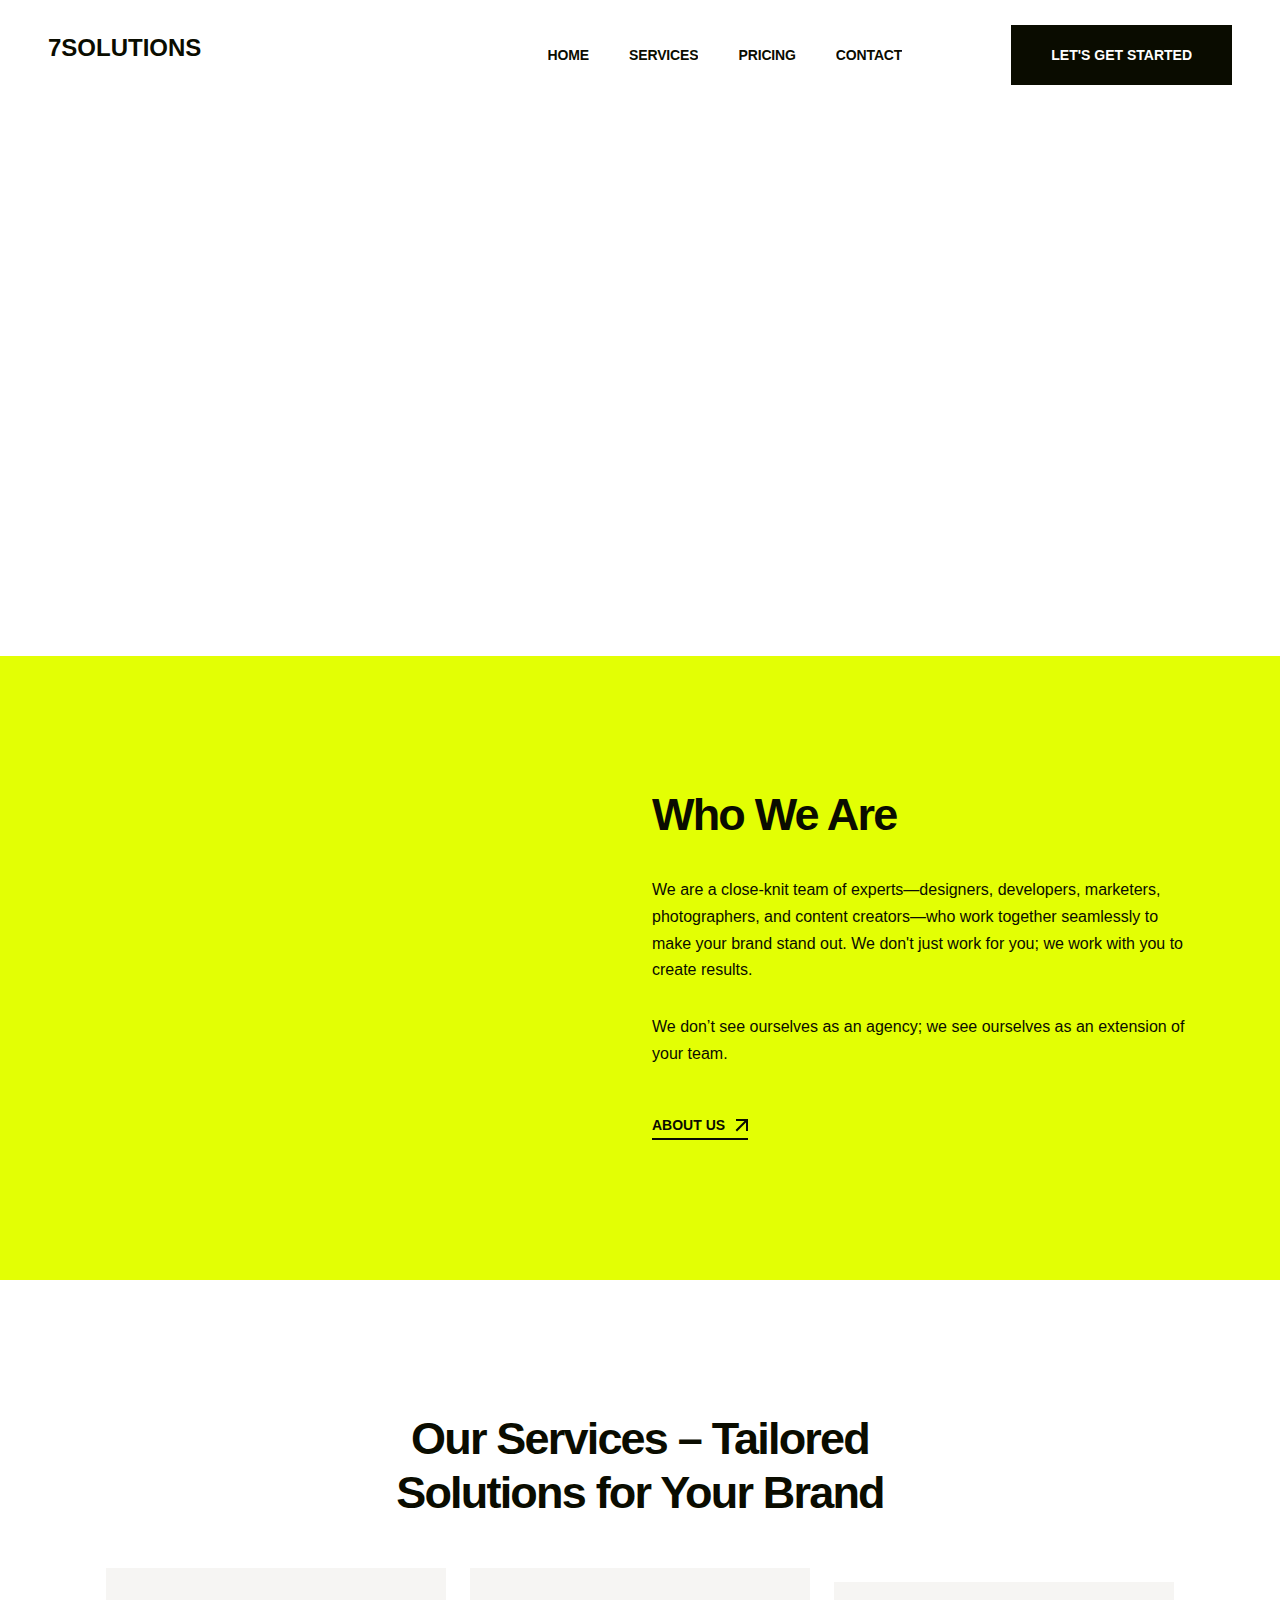
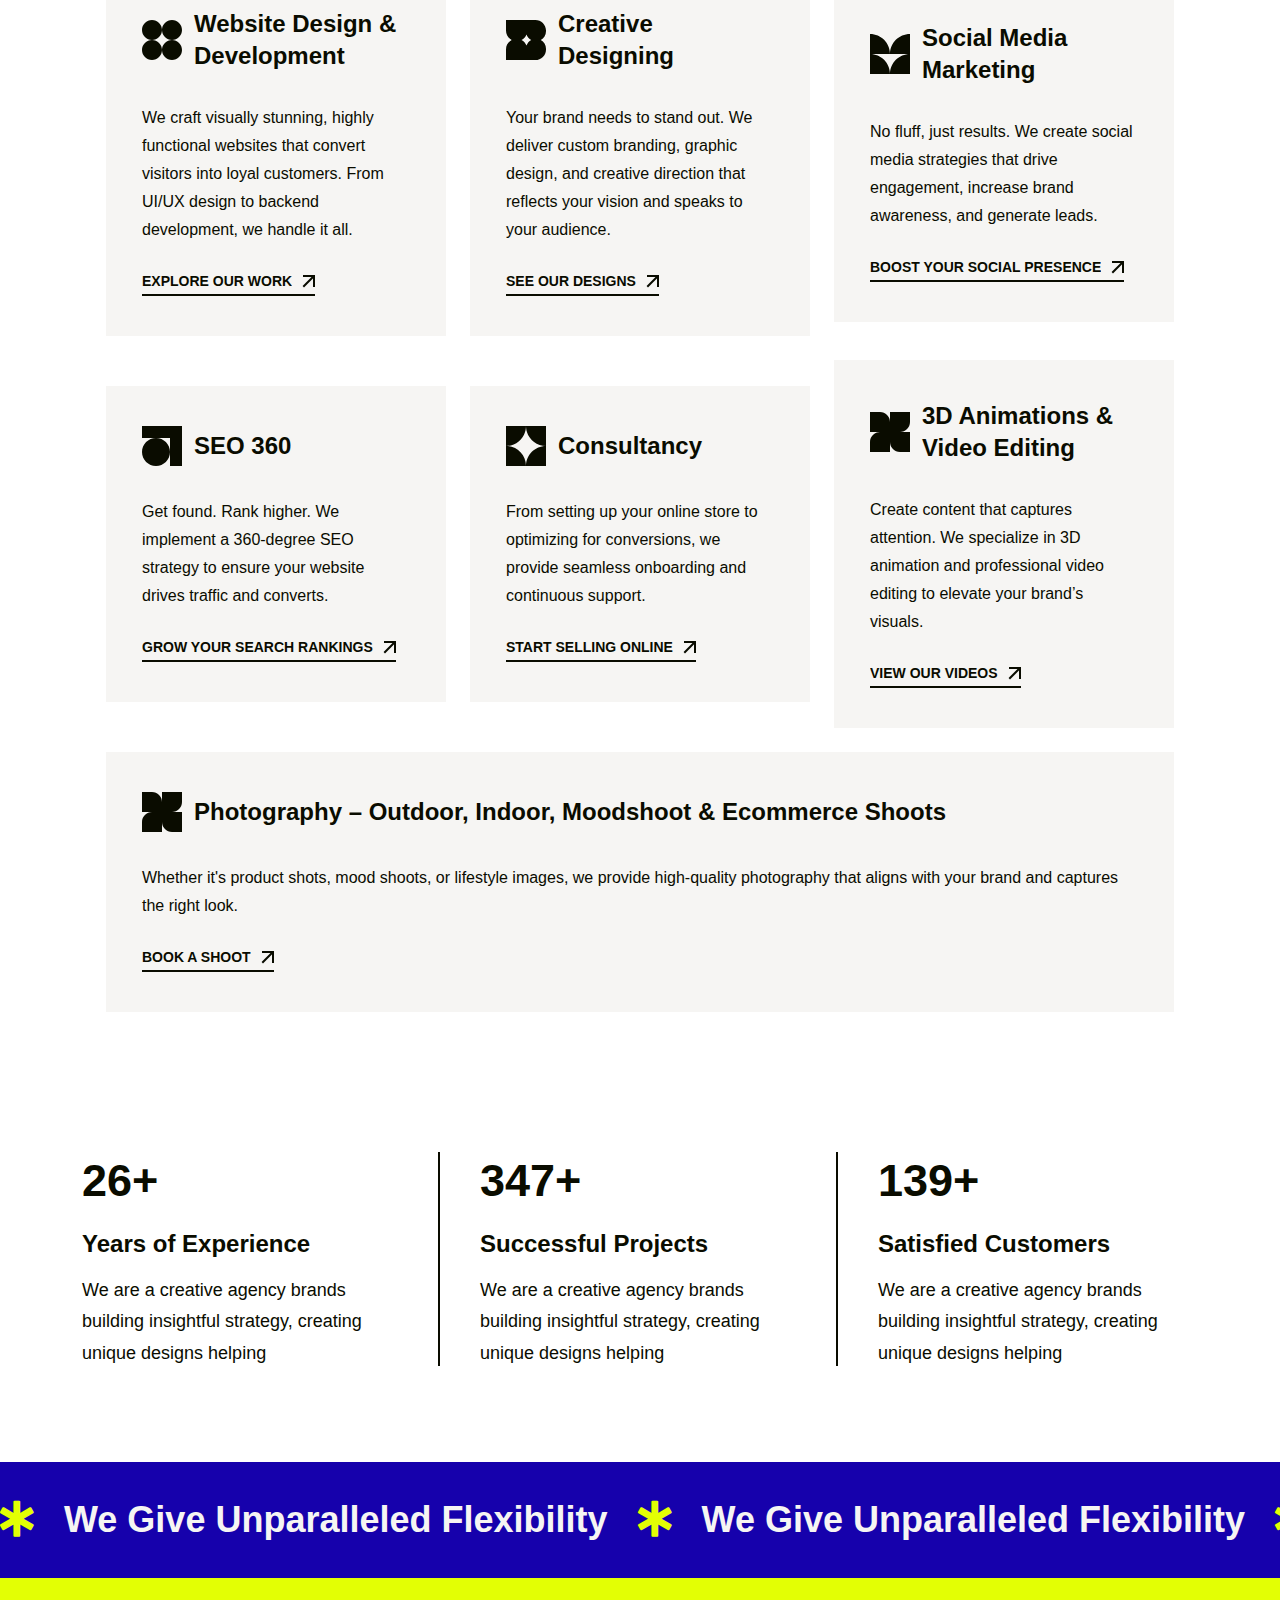
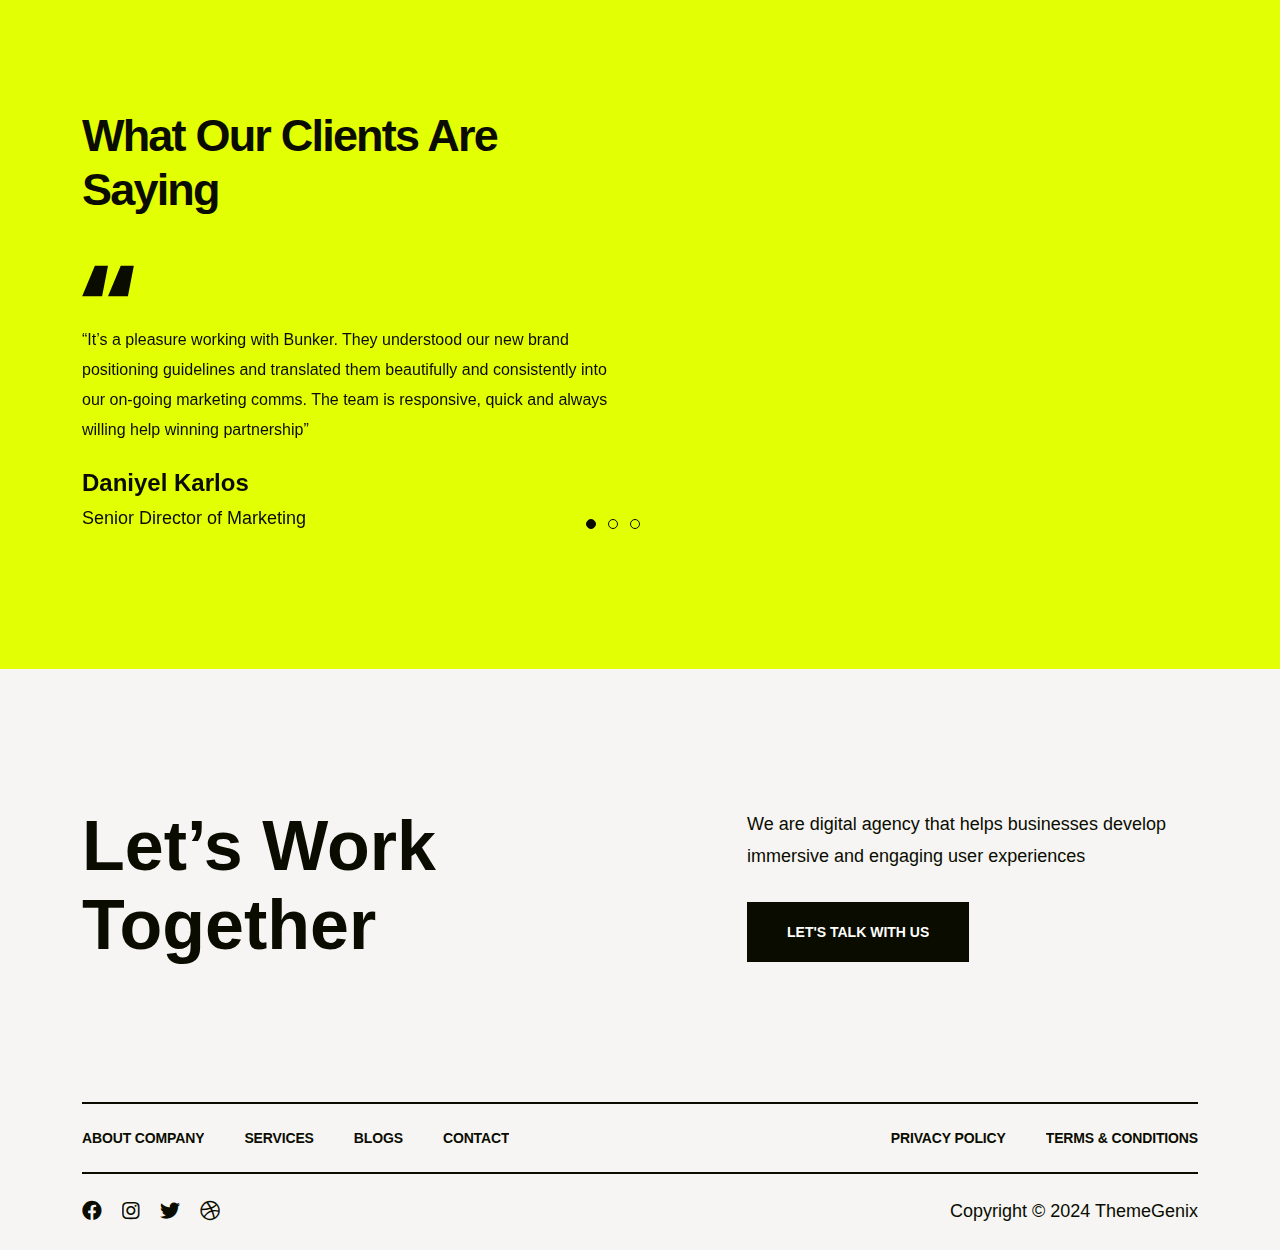
==== commit fa5f2e44: "blog section removed" ====
--- a/index.html
+++ b/index.html
@@ -777,7 +777,7 @@
     <!--==============================
     Blog Area
     ==============================-->
-    <section class="blog-area space">
+    <!-- <section class="blog-area space">
         <div class="container">
             <div class="row justify-content-center">
                 <div class="col-xxl-7 col-xl-6 col-lg-8">
@@ -796,7 +796,6 @@
                         </div>
                         <div class="blog-content">
                             <div class="post-meta-item blog-meta">
-                                <!-- <a href="blog.html">March 26, 2024</a> -->
                                 <a href="blog.html">Case Study</a>
                             </div>
                             <h4 class="blog-title"><a href="blog-details.html">Real projects. Real results. See how
@@ -814,7 +813,7 @@
                 </div>
             </div>
         </div>
-    </section>
+    </section> -->
 
 
     <!--==============================
